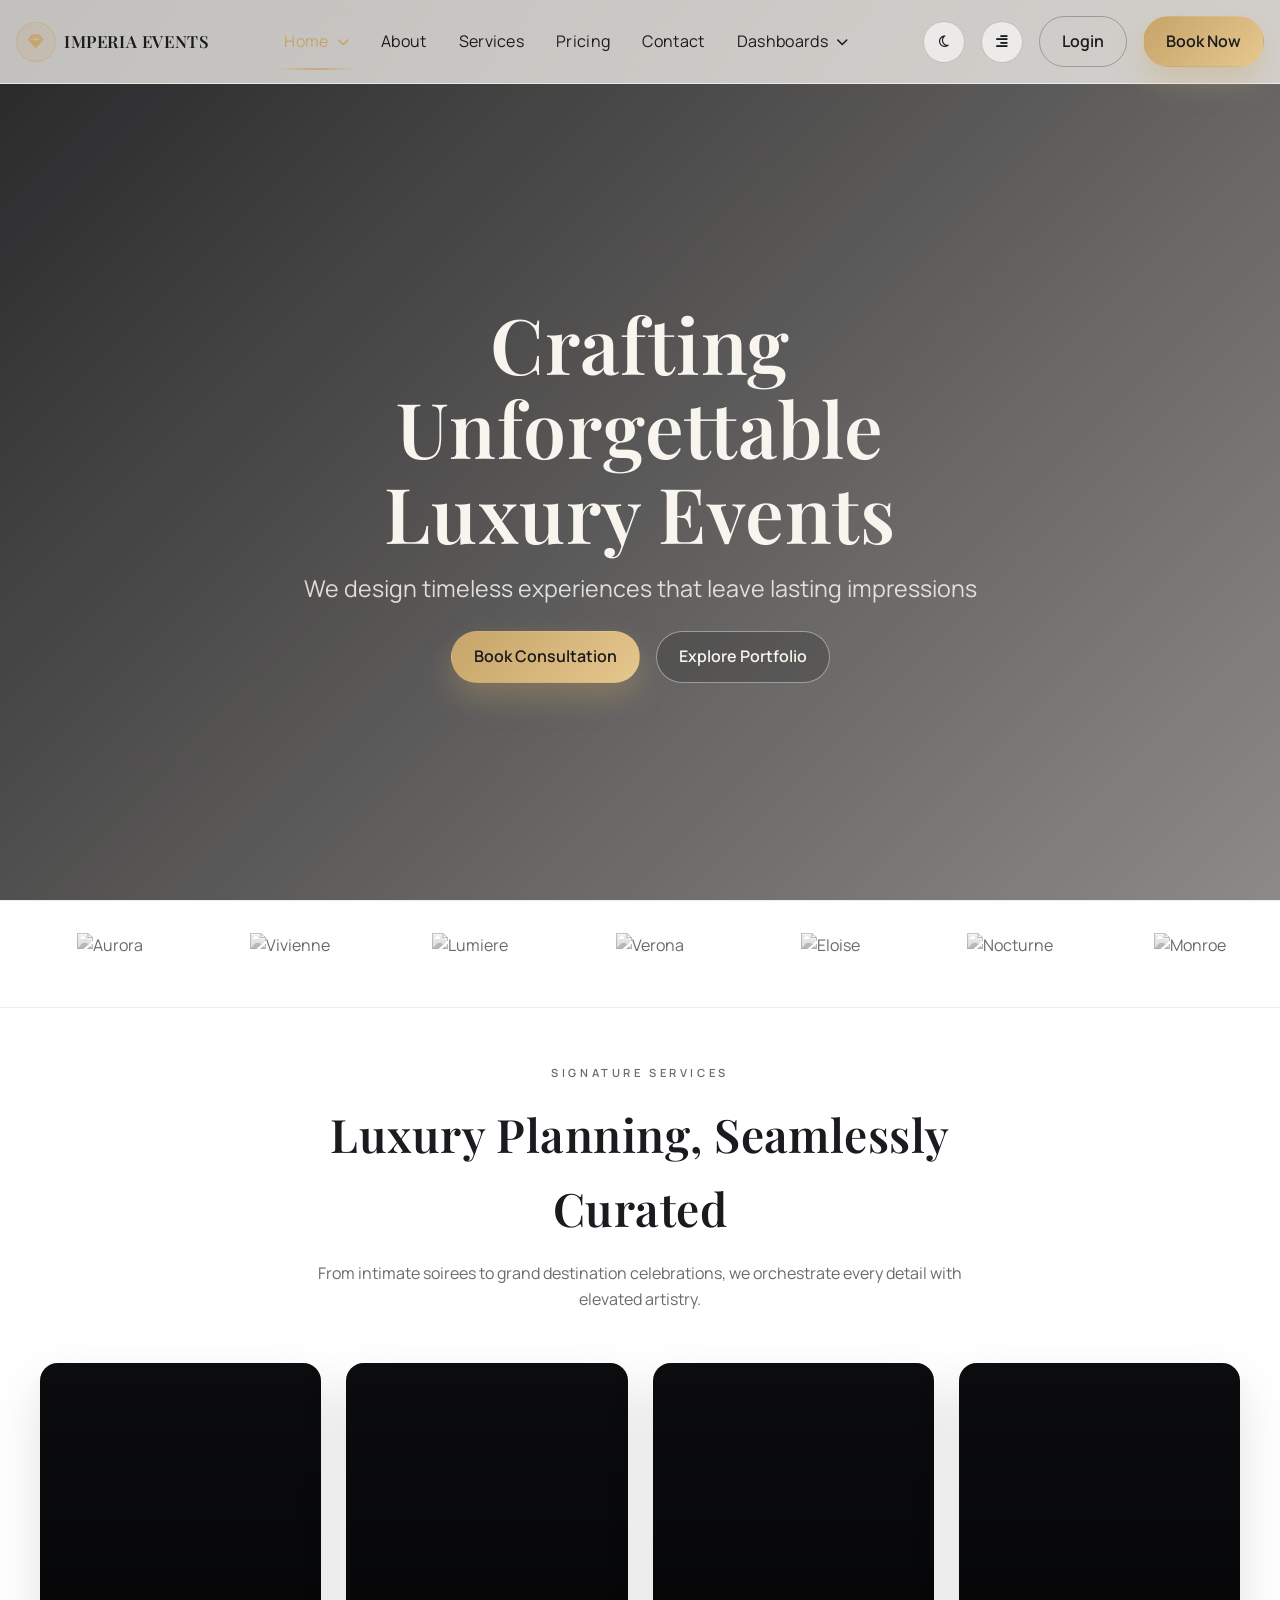
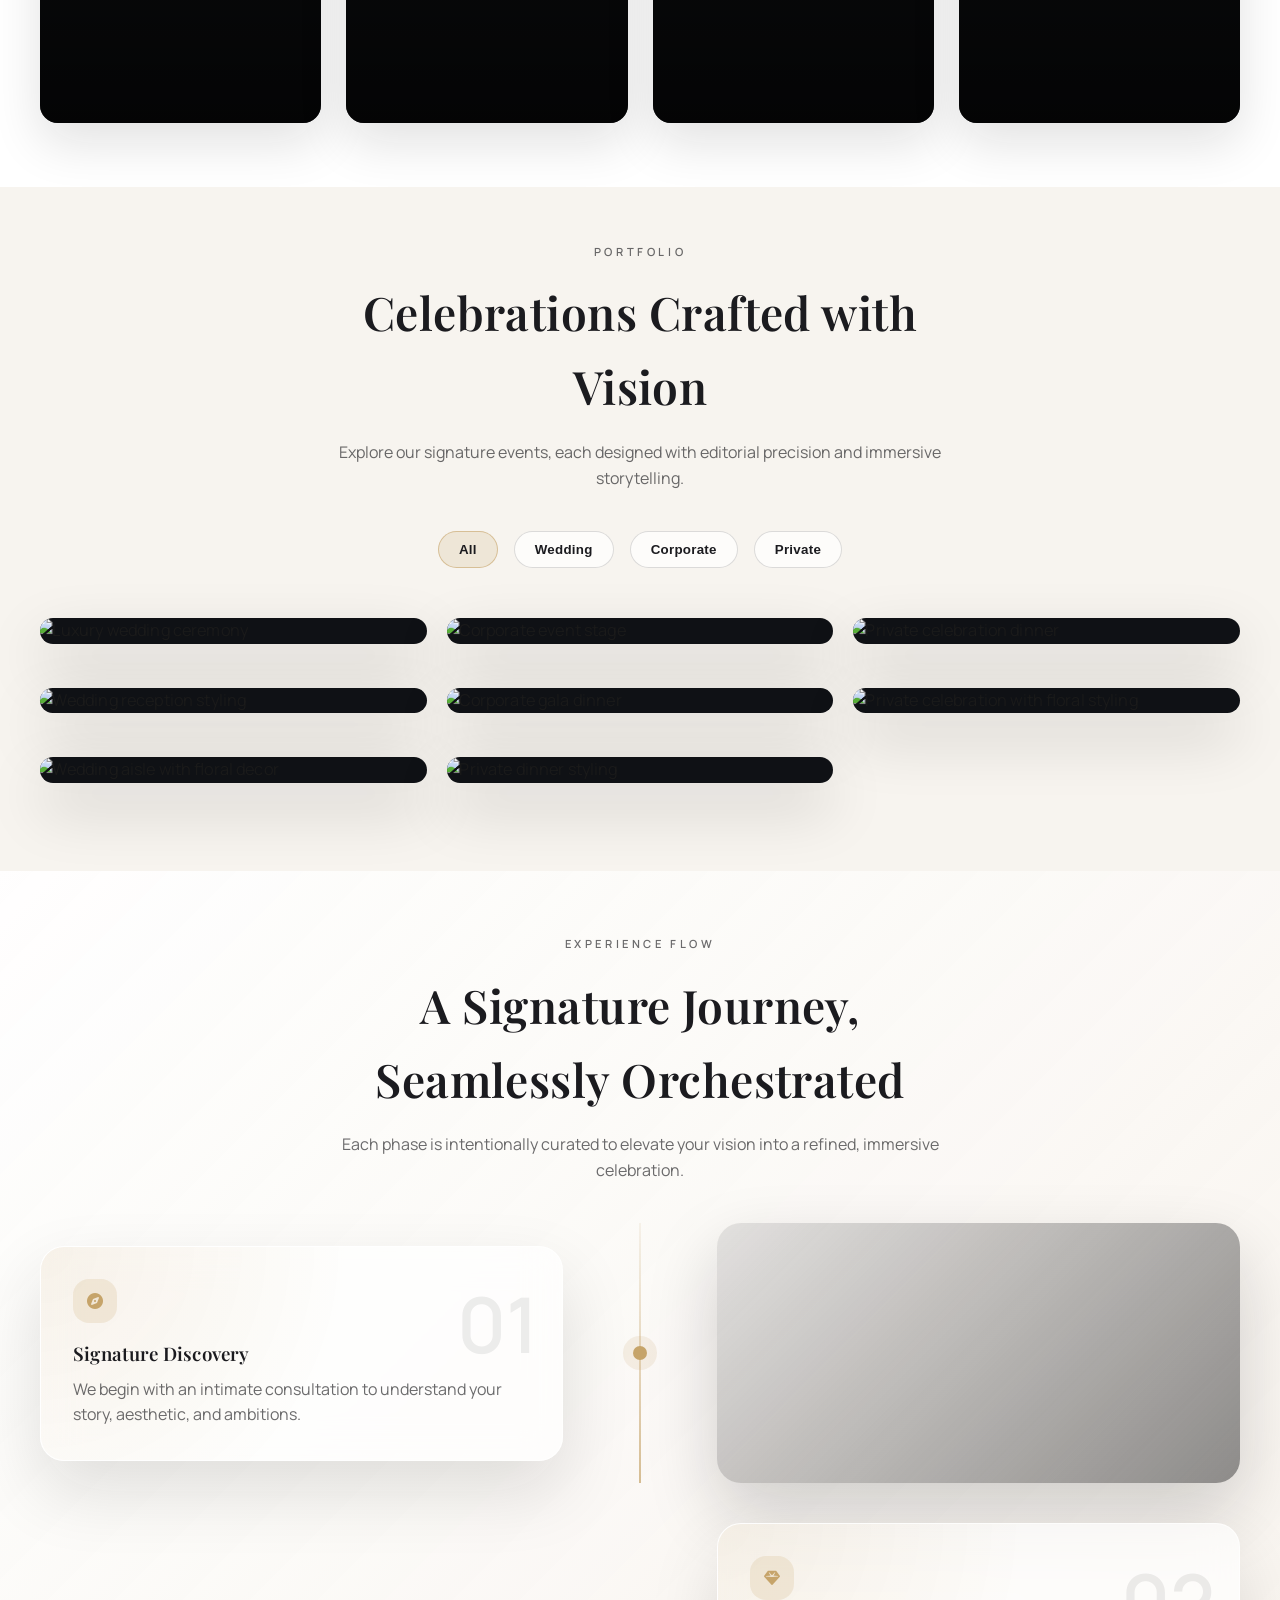
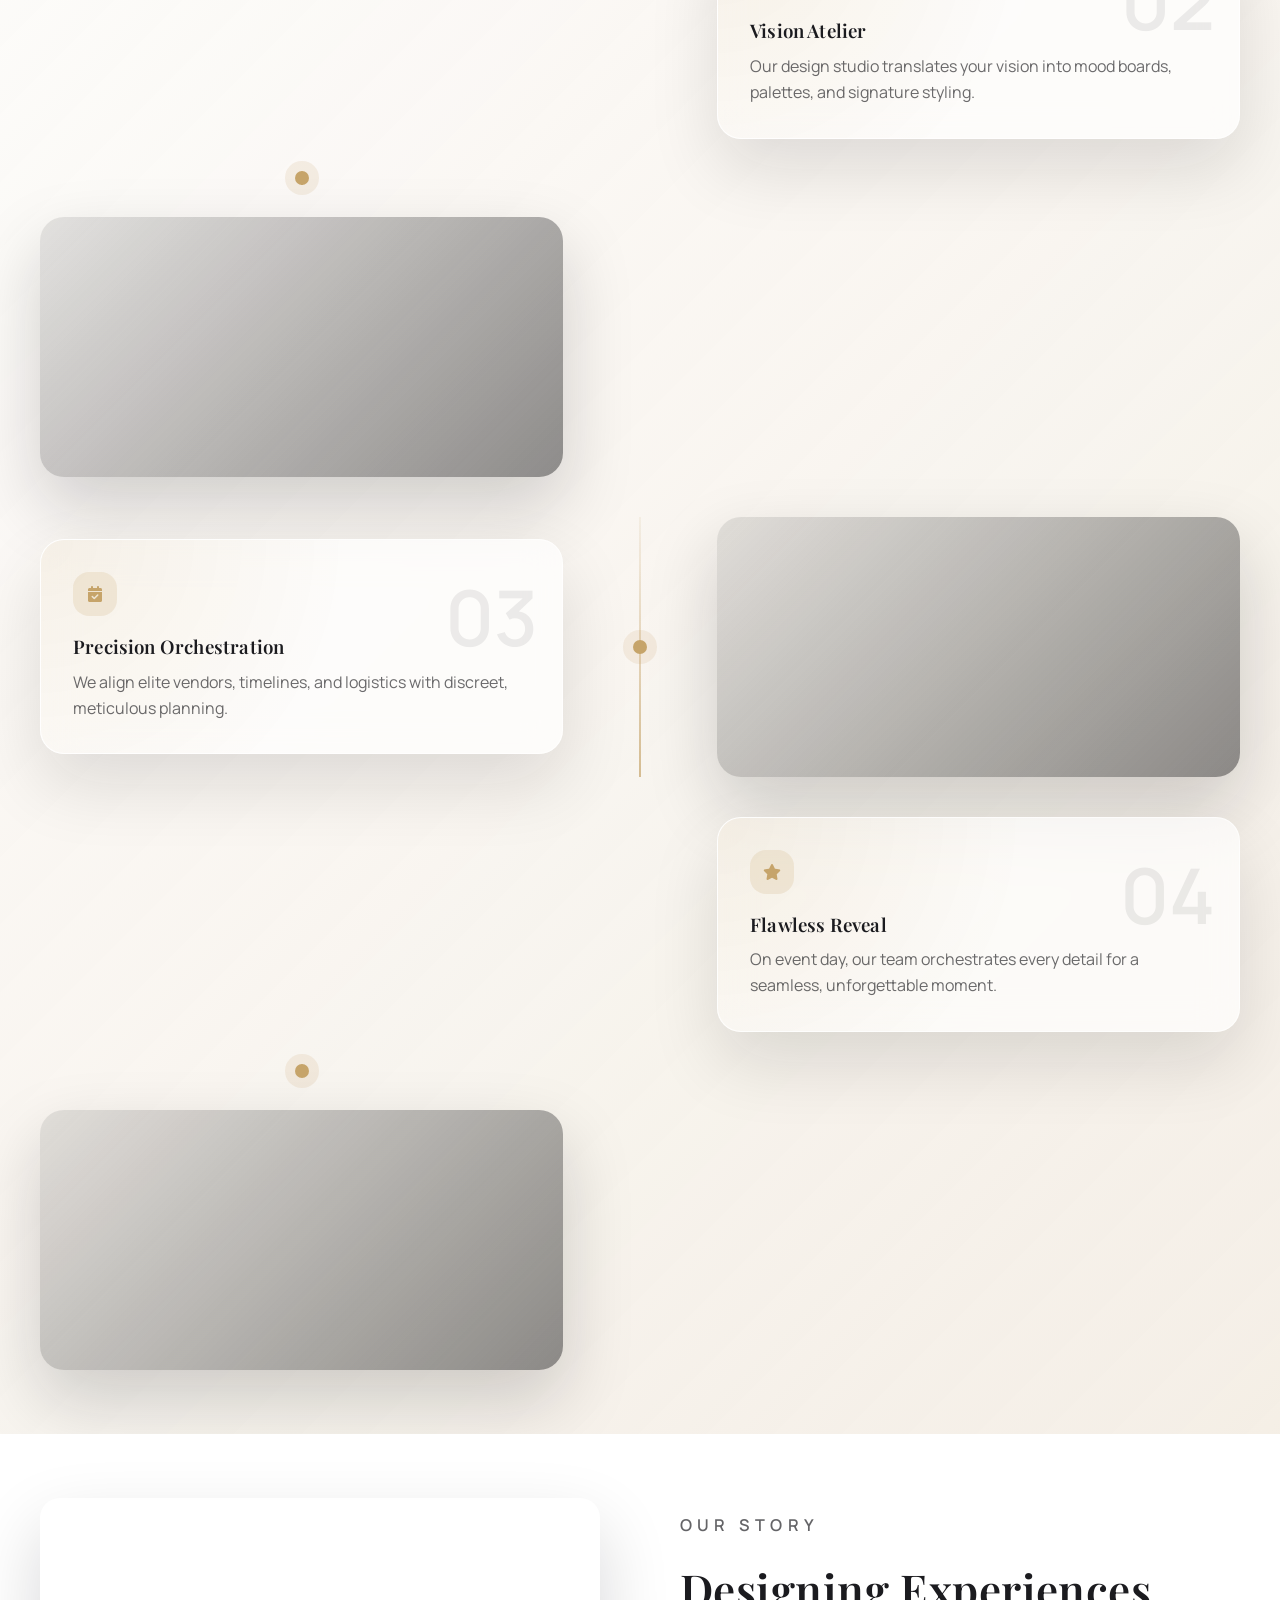
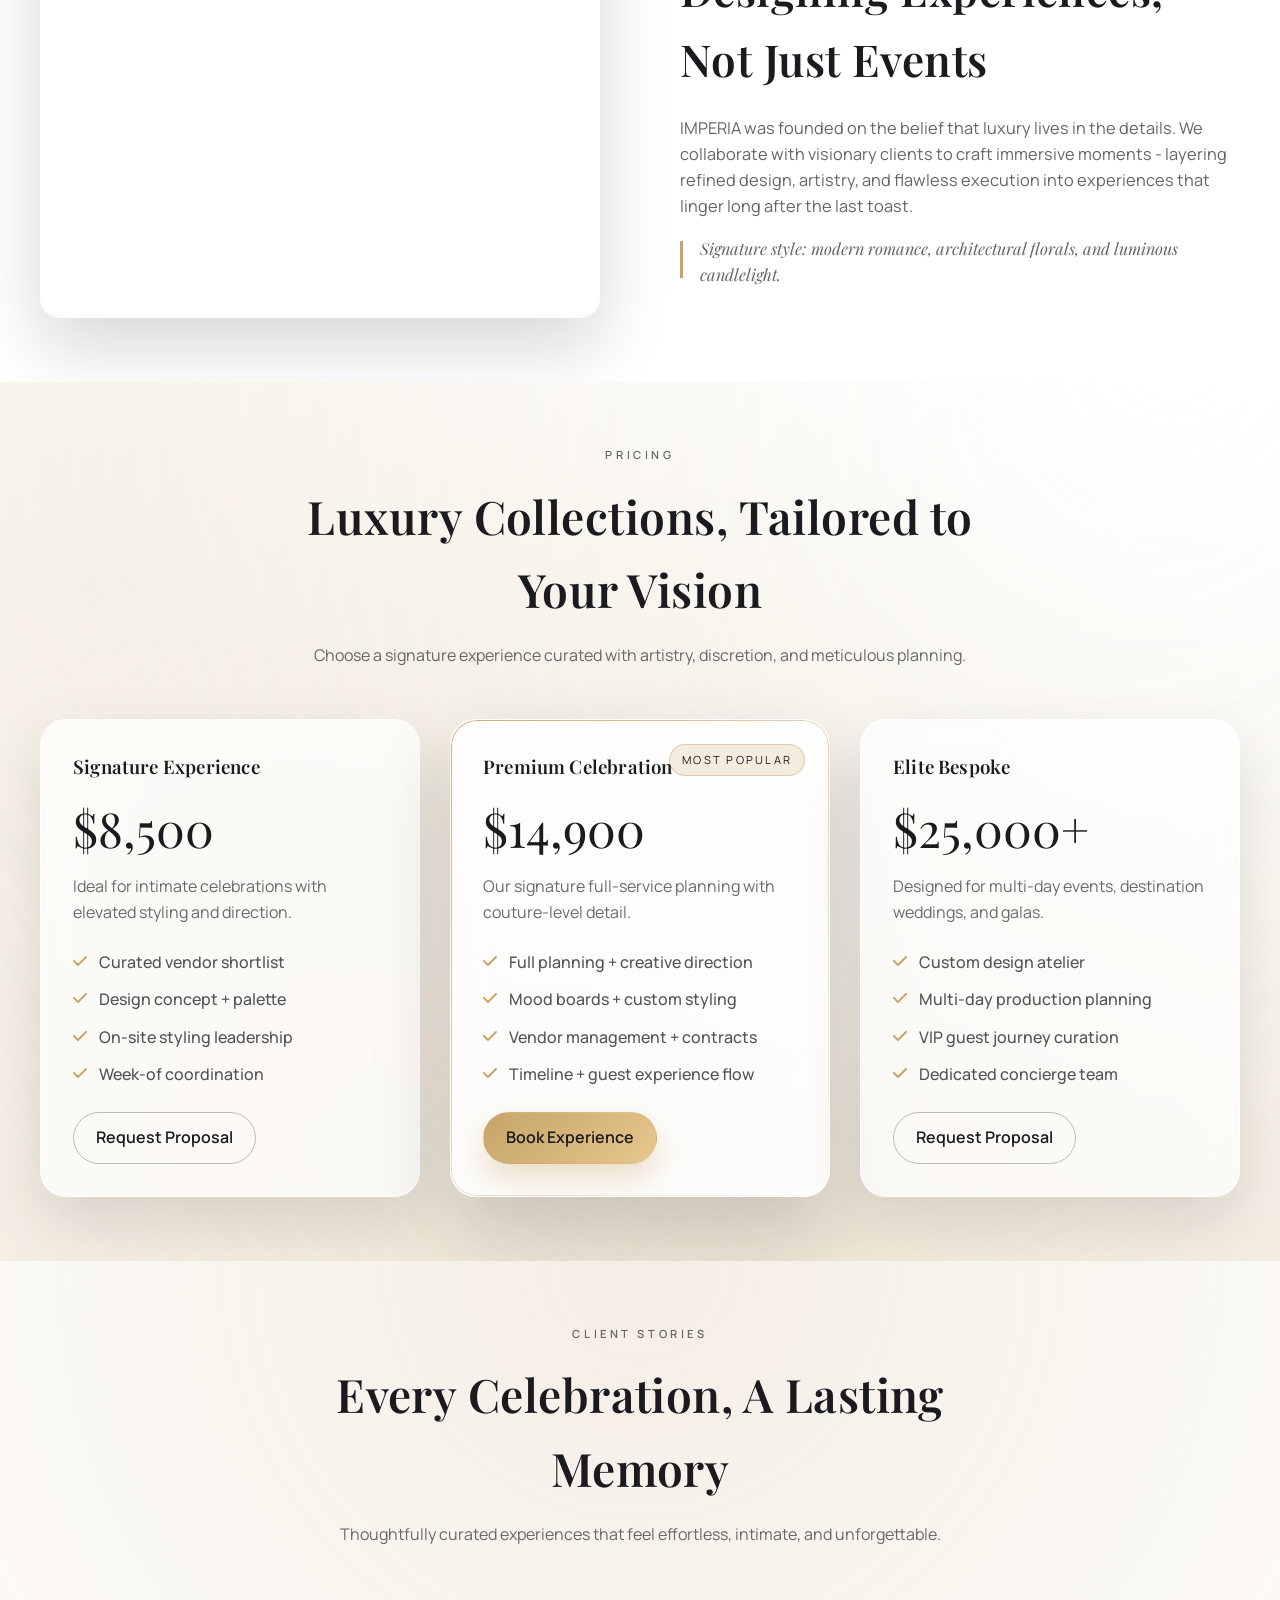
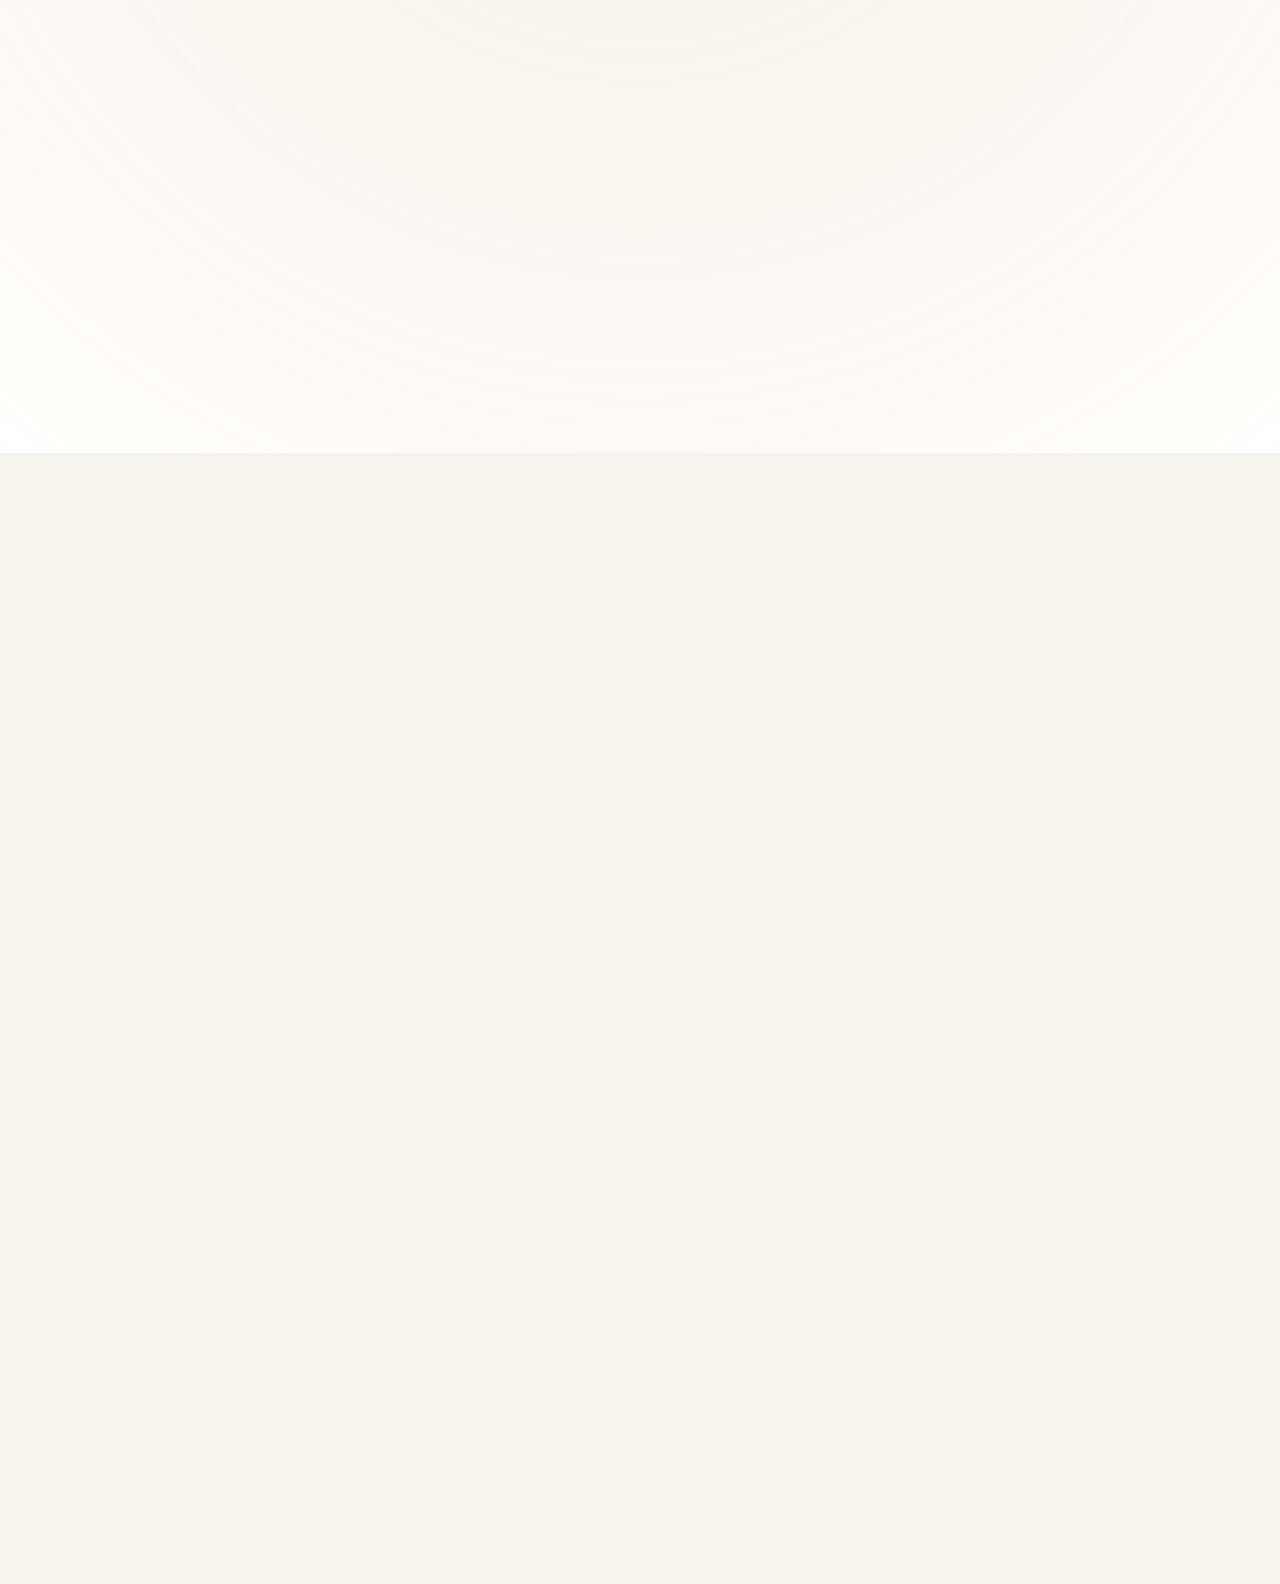
==== pages/index.html @ 5eee59b9 "Initial commit" ====
<!doctype html>
<html lang="en">
<head>
  <meta charset="utf-8">
  <meta name="viewport" content="width=device-width, initial-scale=1">
  <meta name="description" content="IMPERIA Events is a luxury event planning and styling studio offering couture-level experiences.">
  <title>IMPERIA Events | Luxury Event Planning & Styling Studio</title>
  <link rel="preconnect" href="https://fonts.googleapis.com">
  <link rel="preconnect" href="https://fonts.gstatic.com" crossorigin>
  <link href="https://fonts.googleapis.com/css2?family=Playfair+Display:wght@400;500;600;700&family=Manrope:wght@300;400;500;600;700&display=swap" rel="stylesheet">
  <link rel="stylesheet" href="https://cdnjs.cloudflare.com/ajax/libs/font-awesome/6.5.1/css/all.min.css" crossorigin="anonymous">
  <link rel="stylesheet" href="../assets/css/style.css">
  <link rel="stylesheet" href="../assets/css/darkmode.css">
  <link rel="stylesheet" href="../assets/css/rtl.css">
</head>
<body>
  <header class="site-header" id="siteHeader">
    <div class="container header-inner">
      <a class="brand" href="index.html" aria-label="IMPERIA Events home">
        <span class="brand-icon"><i class="fa-solid fa-gem"></i></span>
        <span class="brand-text">IMPERIA Events</span>
      </a>

      <nav class="nav" id="primaryNav" aria-label="Primary">
        <ul class="nav-list">
          <li class="nav-item has-dropdown">
            <button class="nav-link dropdown-toggle" type="button" aria-haspopup="true" aria-expanded="false">
              Home
              <i class="fa-solid fa-chevron-down"></i>
            </button>
            <div class="dropdown" role="menu">
              <a class="dropdown-link" href="index.html">Home page-1</a>
              <a class="dropdown-link" href="homepage2.html">Home page-2</a>
            </div>
          </li>
          <li class="nav-item"><a class="nav-link" href="about.html">About</a></li>
          <li class="nav-item"><a class="nav-link" href="services.html">Services</a></li>
          <li class="nav-item"><a class="nav-link" href="pricing.html">Pricing</a></li>
          
          <li class="nav-item"><a class="nav-link" href="contact.html">Contact</a></li>
          <li class="nav-item has-dropdown">
            <button class="nav-link dropdown-toggle" type="button" aria-haspopup="true" aria-expanded="false">
              Dashboards
              <i class="fa-solid fa-chevron-down"></i>
            </button>
            <div class="dropdown" role="menu">
              <a class="dropdown-link" href="userdashboard.html">Client Dashboard</a>
              <a class="dropdown-link" href="admindashboard.html">Admin Dashboard</a>
            </div>
          </li>
        </ul>
      </nav>

      <div class="header-actions">
        <button class="icon-btn" id="themeToggle" type="button" aria-label="Toggle dark mode" aria-pressed="false">
          <i class="fa-regular fa-moon"></i>
        </button>
        <button class="icon-btn" id="rtlToggle" type="button" aria-label="Toggle RTL" aria-pressed="false">
          <i class="fa-solid fa-align-right"></i>
        </button>
        <a class="btn btn-outline" href="login.html">Login</a>
        <a class="btn btn-primary" href="contact.html">Book Now</a>
        <button class="hamburger" id="navToggle" type="button" aria-label="Toggle menu" aria-expanded="false" aria-controls="primaryNav">
          <span></span>
          <span></span>
          <span></span>
        </button>
      </div>
    </div>
  </header>

  <main>
    <section class="hero">
      <div class="hero-media" aria-hidden="true"></div>
      <div class="hero-overlay" aria-hidden="true"></div>
      <div class="container hero-content">
        <h1>Crafting Unforgettable Luxury Events</h1>
        <p>We design timeless experiences that leave lasting impressions</p>
        <div class="hero-actions">
          <a class="btn btn-primary" href="contact.html">Book Consultation</a>
          <a class="btn btn-outline" href="services.html">Explore Portfolio</a>
        </div>
      </div>
    </section>
    <section class="logo-strip" data-reveal style="--delay:0.08s">
      <div class="container">
        <div class="logo-marquee">
          <div class="logo-track">
            <div class="logo-group">
              <div class="logo-item">
                <img src="https://dummyimage.com/160x60/d9c39a/1b1b1f&text=AURORA" alt="Aurora">
              </div>
              <div class="logo-item">
                <img src="https://dummyimage.com/160x60/dfc79f/1b1b1f&text=VIVIENNE" alt="Vivienne">
              </div>
              <div class="logo-item">
                <img src="https://dummyimage.com/160x60/d4b887/1b1b1f&text=LUMIERE" alt="Lumiere">
              </div>
              <div class="logo-item">
                <img src="https://dummyimage.com/160x60/e1c9a2/1b1b1f&text=VERONA" alt="Verona">
              </div>
              <div class="logo-item">
                <img src="https://dummyimage.com/160x60/d5b98a/1b1b1f&text=ELOISE" alt="Eloise">
              </div>
              <div class="logo-item">
                <img src="https://dummyimage.com/160x60/e4cfaa/1b1b1f&text=NOCTURNE" alt="Nocturne">
              </div>
              <div class="logo-item">
                <img src="https://dummyimage.com/160x60/d8c093/1b1b1f&text=MONROE" alt="Monroe">
              </div>
              <div class="logo-item">
                <img src="https://dummyimage.com/160x60/dec7a0/1b1b1f&text=VALOR" alt="Valor">
              </div>
            </div>
            <div class="logo-group" aria-hidden="true">
              <div class="logo-item">
                <img src="https://dummyimage.com/160x60/d9c39a/1b1b1f&text=AURORA" alt="">
              </div>
              <div class="logo-item">
                <img src="https://dummyimage.com/160x60/dfc79f/1b1b1f&text=VIVIENNE" alt="">
              </div>
              <div class="logo-item">
                <img src="https://dummyimage.com/160x60/d4b887/1b1b1f&text=LUMIERE" alt="">
              </div>
              <div class="logo-item">
                <img src="https://dummyimage.com/160x60/e1c9a2/1b1b1f&text=VERONA" alt="">
              </div>
              <div class="logo-item">
                <img src="https://dummyimage.com/160x60/d5b98a/1b1b1f&text=ELOISE" alt="">
              </div>
              <div class="logo-item">
                <img src="https://dummyimage.com/160x60/e4cfaa/1b1b1f&text=NOCTURNE" alt="">
              </div>
              <div class="logo-item">
                <img src="https://dummyimage.com/160x60/d8c093/1b1b1f&text=MONROE" alt="">
              </div>
              <div class="logo-item">
                <img src="https://dummyimage.com/160x60/dec7a0/1b1b1f&text=VALOR" alt="">
              </div>
            </div>
          </div>
        </div>
      </div>
    </section>

    <section class="services" id="services" data-reveal style="--delay:0.16s">
      <div class="container">
        <div class="section-head" data-reveal style="--delay:0.2s">
          <p class="section-eyebrow">Signature Services</p>
          <h2>Luxury Planning, Seamlessly Curated</h2>
          <p>From intimate soirees to grand destination celebrations, we orchestrate every detail with elevated artistry.</p>
        </div>
        <div class="services-grid">
          <article class="service-card service-weddings" data-reveal style="--delay:0.28s">
            <div class="service-media" aria-hidden="true"></div>
            <div class="service-overlay" aria-hidden="true"></div>
            <div class="service-content">
              <h3>Weddings</h3>
              <p>Full-service planning and design with bespoke styling for unforgettable celebrations.</p>
            </div>
          </article>
          <article class="service-card service-corporate" data-reveal style="--delay:0.36s">
            <div class="service-media" aria-hidden="true"></div>
            <div class="service-overlay" aria-hidden="true"></div>
            <div class="service-content">
              <h3>Corporate Events</h3>
              <p>Immersive brand experiences, launches, and executive gatherings with precision.</p>
            </div>
          </article>
          <article class="service-card service-private" data-reveal style="--delay:0.44s">
            <div class="service-media" aria-hidden="true"></div>
            <div class="service-overlay" aria-hidden="true"></div>
            <div class="service-content">
              <h3>Private Parties</h3>
              <p>Curated milestone moments with elevated ambiance, lighting, and entertainment.</p>
            </div>
          </article>
          <article class="service-card service-styling" data-reveal style="--delay:0.52s">
            <div class="service-media" aria-hidden="true"></div>
            <div class="service-overlay" aria-hidden="true"></div>
            <div class="service-content">
              <h3>Luxury Styling</h3>
              <p>Editorial-level styling, tablescapes, and floral artistry tailored to your vision.</p>
            </div>
          </article>
        </div>
      </div>
    </section>

    <section class="portfolio" id="portfolio" data-reveal style="--delay:0.18s">
      <div class="container">
        <div class="section-head" data-reveal style="--delay:0.22s">
          <p class="section-eyebrow">Portfolio</p>
          <h2>Celebrations Crafted with Vision</h2>
          <p>Explore our signature events, each designed with editorial precision and immersive storytelling.</p>
        </div>
        <div class="portfolio-filters" role="tablist" aria-label="Portfolio filters" data-reveal style="--delay:0.26s">
          <button class="filter-btn active" type="button" data-filter="all">All</button>
          <button class="filter-btn" type="button" data-filter="wedding">Wedding</button>
          <button class="filter-btn" type="button" data-filter="corporate">Corporate</button>
          <button class="filter-btn" type="button" data-filter="private">Private</button>
        </div>
        <div class="portfolio-grid">
          <article class="portfolio-card" data-category="wedding" data-reveal style="--delay:0.3s">
            <div class="portfolio-media">
              <img src="https://images.unsplash.com/photo-1519741497674-611481863552?auto=format&fit=crop&w=1200&q=80" alt="Luxury wedding ceremony">
            </div>
            <div class="portfolio-overlay">
              <span class="portfolio-tag">Wedding</span>
              <h3>Golden Hour Vows</h3>
              <a class="btn btn-ghost btn-view" href="services.html">View Project</a>
            </div>
          </article>
          <article class="portfolio-card" data-category="corporate" data-reveal style="--delay:0.34s">
            <div class="portfolio-media">
              <img src="https://images.unsplash.com/photo-1504384308090-c894fdcc538d?auto=format&fit=crop&w=1200&q=80" alt="Corporate event stage">
            </div>
            <div class="portfolio-overlay">
              <span class="portfolio-tag">Corporate</span>
              <h3>Brand Immersion Summit</h3>
              <a class="btn btn-ghost btn-view" href="services.html">View Project</a>
            </div>
          </article>
          <article class="portfolio-card" data-category="private" data-reveal style="--delay:0.38s">
            <div class="portfolio-media">
              <img src="https://images.unsplash.com/photo-1492684223066-81342ee5ff30?auto=format&fit=crop&w=1200&q=80" alt="Private celebration dinner">
            </div>
            <div class="portfolio-overlay">
              <span class="portfolio-tag">Private</span>
              <h3>Midnight Soiree</h3>
              <a class="btn btn-ghost btn-view" href="services.html">View Project</a>
            </div>
          </article>
          <article class="portfolio-card" data-category="wedding" data-reveal style="--delay:0.42s">
            <div class="portfolio-media">
              <img src="https://images.unsplash.com/photo-1464366400600-7168b8af9bc3?auto=format&fit=crop&w=1200&q=80" alt="Wedding reception styling">
            </div>
            <div class="portfolio-overlay">
              <span class="portfolio-tag">Wedding</span>
              <h3>Chateau Garden Reception</h3>
              <a class="btn btn-ghost btn-view" href="services.html">View Project</a>
            </div>
          </article>
          <article class="portfolio-card" data-category="corporate" data-reveal style="--delay:0.46s">
            <div class="portfolio-media">
              <img src="https://images.unsplash.com/photo-1505373877841-8d25f7d46678?auto=format&fit=crop&w=1200&q=80" alt="Corporate gala dinner">
            </div>
            <div class="portfolio-overlay">
              <span class="portfolio-tag">Corporate</span>
              <h3>Executive Gala Night</h3>
              <a class="btn btn-ghost btn-view" href="services.html">View Project</a>
            </div>
          </article>
          <article class="portfolio-card" data-category="private" data-reveal style="--delay:0.5s">
            <div class="portfolio-media">
              <img src="https://images.unsplash.com/photo-1523528283115-9bf9b1699245?auto=format&fit=crop&w=1200&q=80" alt="Private celebration with floral styling">
            </div>
            <div class="portfolio-overlay">
              <span class="portfolio-tag">Private</span>
              <h3>Gallery House Celebration</h3>
              <a class="btn btn-ghost btn-view" href="services.html">View Project</a>
            </div>
          </article>
          <article class="portfolio-card" data-category="wedding" data-reveal style="--delay:0.54s">
            <div class="portfolio-media">
              <img src="https://images.unsplash.com/photo-1519225421980-715cb0215aed?auto=format&fit=crop&w=1200&q=80" alt="Wedding aisle with floral decor">
            </div>
            <div class="portfolio-overlay">
              <span class="portfolio-tag">Wedding</span>
              <h3>Ivory Aisle Moments</h3>
              <a class="btn btn-ghost btn-view" href="services.html">View Project</a>
            </div>
          </article>
          <article class="portfolio-card" data-category="private" data-reveal style="--delay:0.58s">
            <div class="portfolio-media">
              <img src="https://images.unsplash.com/photo-1511795409834-ef04bbd61622?auto=format&fit=crop&w=1200&q=80" alt="Private dinner styling">
            </div>
            <div class="portfolio-overlay">
              <span class="portfolio-tag">Private</span>
              <h3>Signature Tablescape</h3>
              <a class="btn btn-ghost btn-view" href="services.html">View Project</a>
            </div>
          </article>
        </div>
      </div>
    </section>

    <section class="experience-flow" id="experience" data-reveal style="--delay:0.18s">
      <div class="container">
        <div class="section-head flow-head" data-reveal style="--delay:0.22s">
          <p class="section-eyebrow">Experience Flow</p>
          <h2>A Signature Journey, Seamlessly Orchestrated</h2>
          <p>Each phase is intentionally curated to elevate your vision into a refined, immersive celebration.</p>
        </div>
        <div class="flow-list">
          <article class="flow-item" data-reveal style="--delay:0.28s">
            <div class="flow-card">
              <span class="flow-number">01</span>
              <div class="flow-icon"><i class="fa-solid fa-compass"></i></div>
              <h3>Signature Discovery</h3>
              <p>We begin with an intimate consultation to understand your story, aesthetic, and ambitions.</p>
            </div>
            <div class="flow-connector" aria-hidden="true">
              <span class="flow-dot"></span>
            </div>
            <div class="flow-visual flow-visual-1" aria-hidden="true"></div>
          </article>
          <article class="flow-item is-right" data-reveal style="--delay:0.36s">
            <div class="flow-card">
              <span class="flow-number">02</span>
              <div class="flow-icon"><i class="fa-solid fa-gem"></i></div>
              <h3>Vision Atelier</h3>
              <p>Our design studio translates your vision into mood boards, palettes, and signature styling.</p>
            </div>
            <div class="flow-connector" aria-hidden="true">
              <span class="flow-dot"></span>
            </div>
            <div class="flow-visual flow-visual-2" aria-hidden="true"></div>
          </article>
          <article class="flow-item" data-reveal style="--delay:0.44s">
            <div class="flow-card">
              <span class="flow-number">03</span>
              <div class="flow-icon"><i class="fa-solid fa-calendar-check"></i></div>
              <h3>Precision Orchestration</h3>
              <p>We align elite vendors, timelines, and logistics with discreet, meticulous planning.</p>
            </div>
            <div class="flow-connector" aria-hidden="true">
              <span class="flow-dot"></span>
            </div>
            <div class="flow-visual flow-visual-3" aria-hidden="true"></div>
          </article>
          <article class="flow-item is-right is-last" data-reveal style="--delay:0.52s">
            <div class="flow-card">
              <span class="flow-number">04</span>
              <div class="flow-icon"><i class="fa-solid fa-star"></i></div>
              <h3>Flawless Reveal</h3>
              <p>On event day, our team orchestrates every detail for a seamless, unforgettable moment.</p>
            </div>
            <div class="flow-connector" aria-hidden="true">
              <span class="flow-dot"></span>
            </div>
            <div class="flow-visual flow-visual-4" aria-hidden="true"></div>
          </article>
        </div>
      </div>
    </section>

    <section class="story" id="story" data-reveal style="--delay:0.18s">
      <div class="container story-grid">
        <div class="story-media" data-reveal style="--delay:0.22s">
          <div class="story-image" role="img" aria-label="Luxury event styling"></div>
        </div>
        <div class="story-content" data-reveal style="--delay:0.28s">
          <p class="section-eyebrow">Our Story</p>
          <h2>Designing Experiences, Not Just Events</h2>
          <p>IMPERIA was founded on the belief that luxury lives in the details. We collaborate with visionary clients to craft immersive moments - layering refined design, artistry, and flawless execution into experiences that linger long after the last toast.</p>
          <p class="story-signature">Signature style: modern romance, architectural florals, and luminous candlelight.</p>
        </div>
      </div>
    </section>

    <section class="pricing" id="pricing" data-reveal style="--delay:0.18s">
      <div class="container">
        <div class="section-head" data-reveal style="--delay:0.22s">
          <p class="section-eyebrow">Pricing</p>
          <h2>Luxury Collections, Tailored to Your Vision</h2>
          <p>Choose a signature experience curated with artistry, discretion, and meticulous planning.</p>
        </div>
        <div class="pricing-grid">
          <article class="price-card" data-reveal style="--delay:0.28s">
            <div class="price-top">
              <h3>Signature Experience</h3>
              <p class="price-value">$8,500</p>
              <p class="price-note">Ideal for intimate celebrations with elevated styling and direction.</p>
            </div>
            <ul class="price-features">
              <li><i class="fa-solid fa-check"></i><span>Curated vendor shortlist</span></li>
              <li><i class="fa-solid fa-check"></i><span>Design concept + palette</span></li>
              <li><i class="fa-solid fa-check"></i><span>On-site styling leadership</span></li>
              <li><i class="fa-solid fa-check"></i><span>Week-of coordination</span></li>
            </ul>
            <a class="btn btn-outline" href="contact.html">Request Proposal</a>
          </article>
          <article class="price-card is-featured" data-reveal style="--delay:0.36s">
            <span class="price-badge">Most Popular</span>
            <div class="price-top">
              <h3>Premium Celebration</h3>
              <p class="price-value">$14,900</p>
              <p class="price-note">Our signature full-service planning with couture-level detail.</p>
            </div>
            <ul class="price-features">
              <li><i class="fa-solid fa-check"></i><span>Full planning + creative direction</span></li>
              <li><i class="fa-solid fa-check"></i><span>Mood boards + custom styling</span></li>
              <li><i class="fa-solid fa-check"></i><span>Vendor management + contracts</span></li>
              <li><i class="fa-solid fa-check"></i><span>Timeline + guest experience flow</span></li>
            </ul>
            <a class="btn btn-primary" href="contact.html">Book Experience</a>
          </article>
          <article class="price-card" data-reveal style="--delay:0.44s">
            <div class="price-top">
              <h3>Elite Bespoke</h3>
              <p class="price-value">$25,000+</p>
              <p class="price-note">Designed for multi-day events, destination weddings, and galas.</p>
            </div>
            <ul class="price-features">
              <li><i class="fa-solid fa-check"></i><span>Custom design atelier</span></li>
              <li><i class="fa-solid fa-check"></i><span>Multi-day production planning</span></li>
              <li><i class="fa-solid fa-check"></i><span>VIP guest journey curation</span></li>
              <li><i class="fa-solid fa-check"></i><span>Dedicated concierge team</span></li>
            </ul>
            <a class="btn btn-outline" href="contact.html">Request Proposal</a>
          </article>
        </div>
      </div>
    </section>

    <section class="testimonials" id="testimonials" data-reveal style="--delay:0.18s">
      <div class="testimonials-bg" aria-hidden="true"></div>
      <div class="container">
        <div class="section-head" data-reveal style="--delay:0.22s">
          <p class="section-eyebrow">Client Stories</p>
          <h2>Every Celebration, A Lasting Memory</h2>
          <p>Thoughtfully curated experiences that feel effortless, intimate, and unforgettable.</p>
        </div>
        <div class="testimonial-slider" data-reveal style="--delay:0.26s">
          <button class="testimonial-nav prev" type="button" aria-label="Previous testimonial">
            <i class="fa-solid fa-chevron-left"></i>
          </button>
          <div class="testimonial-track">
            <article class="testimonial-slide is-active">
              <div class="testimonial-card">
                <span class="testimonial-quote"><i class="fa-solid fa-quote-left"></i></span>
                <p class="testimonial-text">IMPERIA transformed our wedding into a cinematic experience. Every detail felt intentional, from the candlelit ceremony to the floral artistry. We were able to be fully present, knowing the entire day was handled with care and excellence.</p>
                <div class="testimonial-client">
                  <img src="https://images.unsplash.com/photo-1524504388940-b1c1722653e1?auto=format&fit=crop&w=200&q=80" alt="Isabella Laurent">
                  <div>
                    <span class="testimonial-name">Isabella Laurent</span>
                    <span class="testimonial-role">Bride</span>
                  </div>
                </div>
              </div>
            </article>
            <article class="testimonial-slide">
              <div class="testimonial-card">
                <span class="testimonial-quote"><i class="fa-solid fa-quote-left"></i></span>
                <p class="testimonial-text">Our brand launch required perfection. The IMPERIA team delivered a multi-sensory experience that elevated our message and left our guests inspired. Every cue was seamless, every touchpoint felt premium.</p>
                <div class="testimonial-client">
                  <img src="https://images.unsplash.com/photo-1525134479668-1bee5c7c6845?auto=format&fit=crop&w=200&q=80" alt="Noah Reed">
                  <div>
                    <span class="testimonial-name">Noah Reed</span>
                    <span class="testimonial-role">CEO</span>
                  </div>
                </div>
              </div>
            </article>
            <article class="testimonial-slide">
              <div class="testimonial-card">
                <span class="testimonial-quote"><i class="fa-solid fa-quote-left"></i></span>
                <p class="testimonial-text">For our anniversary celebration, IMPERIA curated an atmosphere that felt intimate yet grand. The pacing, lighting, and styling were exquisite. It was more than an event - it was a memory we will forever cherish.</p>
                <div class="testimonial-client">
                  <img src="https://images.unsplash.com/photo-1500648767791-00dcc994a43e?auto=format&fit=crop&w=200&q=80" alt="Elliot Hayes">
                  <div>
                    <span class="testimonial-name">Elliot Hayes</span>
                    <span class="testimonial-role">Private Client</span>
                  </div>
                </div>
              </div>
            </article>
          </div>
          <button class="testimonial-nav next" type="button" aria-label="Next testimonial">
            <i class="fa-solid fa-chevron-right"></i>
          </button>
        </div>
        <div class="testimonial-dots" data-reveal style="--delay:0.3s">
          <button class="dot active" type="button" aria-label="Show testimonial 1"></button>
          <button class="dot" type="button" aria-label="Show testimonial 2"></button>
          <button class="dot" type="button" aria-label="Show testimonial 3"></button>
        </div>
      </div>
    </section>
  </main>

  <section class="cta-cinematic" id="cta" data-reveal style="--delay:0.18s">
    <div class="cta-media" aria-hidden="true"></div>
    <div class="cta-overlay" aria-hidden="true"></div>
    <div class="cta-grain" aria-hidden="true"></div>
    <div class="cta-particles" aria-hidden="true">
      <span></span>
      <span></span>
      <span></span>
      <span></span>
      <span></span>
      <span></span>
    </div>
    <div class="container cta-content" data-reveal style="--delay:0.26s">
      <h2>Let&#8217;s Create Something Extraordinary</h2>
      <p>Your vision deserves more than ordinary execution</p>
      <a class="btn btn-primary" href="contact.html">Book Your Experience</a>
    </div>
  </section>

  <footer class="site-footer" data-reveal style="--delay:0.18s">
    <div class="footer-accent" aria-hidden="true"></div>
    <div class="footer-glow" aria-hidden="true"></div>
    <div class="container">
      <div class="footer-grid">
        <div class="footer-brand" data-reveal style="--delay:0.22s">
          <a class="brand footer-logo" href="index.html" aria-label="IMPERIA Events home">
            <span class="brand-icon"><i class="fa-solid fa-gem"></i></span>
            <span class="brand-text">IMPERIA Events</span>
          </a>
          <p class="footer-tagline">An ultra-luxury event atelier crafting immersive celebrations, couture design, and flawless execution.</p>
          <div class="footer-contact">
            <span><i class="fa-solid fa-location-dot"></i> Madison Avenue, New York</span>
            <span><i class="fa-solid fa-envelope"></i> hello@imperiaevents.com</span>
            <span><i class="fa-solid fa-phone"></i> +1 (212) 555-0198</span>
          </div>
          <div class="footer-social">
            <a class="social-link" href="#" aria-label="Instagram"><i class="fa-brands fa-instagram"></i></a>
            <a class="social-link" href="#" aria-label="Pinterest"><i class="fa-brands fa-pinterest-p"></i></a>
            <a class="social-link" href="#" aria-label="Behance"><i class="fa-brands fa-behance"></i></a>
            <a class="social-link" href="#" aria-label="LinkedIn"><i class="fa-brands fa-linkedin-in"></i></a>
          </div>
        </div>
        <div class="footer-col" data-reveal style="--delay:0.26s">
          <h3>Navigation</h3>
          <ul class="footer-links">
            <li><a href="index.html">Home</a></li>
            <li><a href="about.html">About</a></li>
            <li><a href="services.html">Services</a></li>            <li><a href="contact.html">Contact</a></li>
          </ul>
        </div>
        <div class="footer-col" data-reveal style="--delay:0.3s">
          <h3>Signature Services</h3>
          <ul class="footer-links">
            <li><a href="services.html">Weddings & Destination</a></li>
            <li><a href="services.html">Corporate Galas</a></li>
            <li><a href="services.html">Private Celebrations</a></li>
            <li><a href="services.html">Luxury Styling</a></li>
          </ul>
        </div>
        <div class="footer-col footer-access" data-reveal style="--delay:0.32s">
          <h3>Access</h3>
          <ul class="footer-links">
            <li><a href="login.html">Login</a></li>
            <li><a href="register.html">Register</a></li>
            <li><a href="index.html">Home page-1</a></li>
            <li><a href="homepage2.html">Home page-2</a></li>
            <li><a href="userdashboard.html">Client Dashboard</a></li>
            <li><a href="admindashboard.html">Admin Dashboard</a></li>
          </ul>
        </div>
        <div class="footer-col" data-reveal style="--delay:0.34s">
          <h3>Private List</h3>
          <p>Join our curated list for seasonal launches, private showcases, and editorial inspiration.</p>
          <form class="footer-form">
            <input type="email" name="email" placeholder="Email address" aria-label="Email address" required>
            <button class="btn btn-primary footer-btn" type="submit">Subscribe</button>
          </form>
          <span class="footer-note">We respect your inbox. Unsubscribe anytime.</span>
        </div>
      </div>
      <div class="footer-divider"></div>
      <div class="footer-bottom">
        <p>&copy; 2026 IMPERIA Events. All rights reserved.</p>
        <div class="footer-mini-links">
          <a href="#">Privacy</a>
          <a href="#">Terms</a>
          <a href="#">Sitemap</a>
        </div>
      </div>
    </div>
  </footer>
  <button class="back-to-top" type="button" aria-label="Back to top">
    <i class="fa-solid fa-arrow-up"></i>
  </button>

  <script src="../assets/js/main.js" defer></script>
</body>
</html>
---- assets/css/style.css ----
:root {
  --primary-color: #c6a46a;
  --secondary-color: #1b1b1f;
  --accent-color: #f3ece2;
  --bg-color: #f7f4ef;
  --text-color: #1a1a1a;
  --border-radius: 16px;
  --transition: 220ms ease;
  --space-1: 8px;
  --space-2: 16px;
  --space-3: 24px;
  --space-4: 32px;
  --space-5: 40px;
  --space-6: 48px;
  --space-7: 56px;
  --space-8: 64px;
  --header-height: 84px;
  --shadow-soft: 0 20px 60px rgba(20, 20, 25, 0.08);
}

*,
*::before,
*::after {
  box-sizing: border-box;
}

body {
  margin: 0;
  font-family: "Manrope", system-ui, -apple-system, sans-serif;
  background: var(--bg-color);
  color: var(--text-color);
  line-height: 1.6;
  padding-top: var(--header-height);
  -webkit-font-smoothing: antialiased;
  text-rendering: optimizeLegibility;
}

h1,
h2,
h3,
h4,
h5,
h6 {
  font-family: "Playfair Display", "Times New Roman", serif;
  font-weight: 600;
  letter-spacing: 0.01em;
  margin: 0 0 var(--space-2);
  color: var(--secondary-color);
}

p {
  margin: 0 0 var(--space-2);
}

a {
  color: inherit;
  text-decoration: none;
}

img {
  max-width: 100%;
  display: block;
}

.container {
  width: min(1200px, calc(100% - 48px));
  margin: 0 auto;
}

.btn {
  display: inline-flex;
  align-items: center;
  justify-content: center;
  gap: 10px;
  padding: 12px 22px;
  border-radius: 999px;
  font-weight: 600;
  border: 1px solid transparent;
  transition: transform var(--transition), box-shadow var(--transition), background var(--transition), color var(--transition), border-color var(--transition);
  cursor: pointer;
  min-height: 44px;
}

.btn-primary {
  background: linear-gradient(135deg, #c6a46a, #e6c78d);
  color: #1b1b1f;
  box-shadow: 0 14px 30px rgba(198, 164, 106, 0.35);
}

.btn-primary:hover,
.btn-primary:focus-visible {
  transform: translateY(-1px);
  box-shadow: 0 18px 34px rgba(198, 164, 106, 0.45);
}

.btn-outline {
  background: transparent;
  border-color: rgba(27, 27, 31, 0.28);
  color: var(--secondary-color);
}

.btn-outline:hover,
.btn-outline:focus-visible {
  border-color: rgba(27, 27, 31, 0.6);
  transform: translateY(-1px);
}

.btn-ghost {
  background: rgba(255, 255, 255, 0.4);
  border-color: rgba(27, 27, 31, 0.12);
  color: var(--secondary-color);
}

.btn-ghost:hover,
.btn-ghost:focus-visible {
  background: rgba(255, 255, 255, 0.7);
}

.icon-btn {
  width: 42px;
  height: 42px;
  border-radius: 50%;
  border: 1px solid rgba(27, 27, 31, 0.2);
  background: rgba(255, 255, 255, 0.6);
  display: inline-flex;
  align-items: center;
  justify-content: center;
  transition: transform var(--transition), border-color var(--transition), background var(--transition);
  cursor: pointer;
  color: var(--secondary-color);
}

.icon-btn:hover,
.icon-btn:focus-visible {
  transform: translateY(-1px);
  border-color: rgba(27, 27, 31, 0.4);
  background: rgba(255, 255, 255, 0.9);
}

.site-header {
  position: fixed;
  top: 0;
  left: 0;
  width: 100%;
  z-index: 1000;
  height: var(--header-height);
  display: flex;
  align-items: center;
  padding: 0 var(--space-2);
  background: rgba(247, 244, 239, 0.75);
  border-bottom: 1px solid rgba(255, 255, 255, 0.6);
  backdrop-filter: blur(18px) saturate(140%);
  -webkit-backdrop-filter: blur(18px) saturate(140%);
  transition: box-shadow var(--transition), background var(--transition), border-color var(--transition);
}

.site-header.scrolled {
  box-shadow: var(--shadow-soft);
  background: rgba(247, 244, 239, 0.92);
}

.header-inner {
  width: 100%;
  display: grid;
  grid-template-columns: auto 1fr auto;
  align-items: center;
  gap: var(--space-3);
}

.brand {
  display: inline-flex;
  align-items: center;
  gap: 8px;
  font-weight: 600;
  letter-spacing: 0.04em;
  text-transform: uppercase;
  font-size: 0.95rem;
  white-space: nowrap;
}

.brand-icon {
  width: 40px;
  height: 40px;
  border-radius: 50%;
  display: inline-flex;
  align-items: center;
  justify-content: center;
  background: rgba(198, 164, 106, 0.15);
  color: var(--primary-color);
  border: 1px solid rgba(198, 164, 106, 0.4);
}

.brand-text {
  font-family: "Playfair Display", serif;
  font-size: 1.05rem;
  color: var(--secondary-color);
  line-height: 1.1;
}

.nav {
  justify-self: center;
}

.nav-list {
  list-style: none;
  display: flex;
  align-items: center;
  gap: var(--space-3);
  padding: 0;
  margin: 0;
}

.nav-item {
  position: relative;
}

.nav-link {
  display: inline-flex;
  align-items: center;
  gap: 8px;
  font-size: 0.92rem;
  font-weight: 600;
  letter-spacing: 0.02em;
  color: var(--secondary-color);
  padding: 10px 4px;
  background: none;
  border: none;
  font: inherit;
  cursor: pointer;
  appearance: none;
  position: relative;
  transition: color var(--transition), transform var(--transition);
}

.nav-link:hover,
.nav-link:focus-visible {
  color: var(--primary-color);
  transform: translateY(-1px);
}

.nav-link.active {
  color: var(--primary-color);
}

.nav-link.active::after {
  content: "";
  position: absolute;
  left: 0;
  right: 0;
  bottom: -6px;
  height: 2px;
  border-radius: 999px;
  background: linear-gradient(90deg, rgba(198, 164, 106, 0.1), rgba(198, 164, 106, 0.85), rgba(198, 164, 106, 0.1));
}

.dropdown-toggle i {
  font-size: 0.75rem;
  transition: transform var(--transition);
}

.dropdown {
  position: absolute;
  top: calc(100% + 14px);
  left: 0;
  min-width: 220px;
  background: rgba(255, 255, 255, 0.92);
  border: 1px solid rgba(27, 27, 31, 0.08);
  border-radius: 14px;
  padding: 10px;
  box-shadow: 0 20px 60px rgba(20, 20, 25, 0.18);
  z-index: 20;
  opacity: 0;
  transform: translateY(10px);
  visibility: hidden;
  pointer-events: none;
  transition: opacity var(--transition), transform var(--transition), visibility var(--transition);
}

.nav-item:last-child .dropdown {
  left: auto;
  right: 0;
}

.dropdown-link {
  display: block;
  padding: 10px 14px;
  border-radius: 10px;
  font-size: 0.9rem;
  color: var(--secondary-color);
  transition: background var(--transition), color var(--transition), transform var(--transition);
}

.dropdown-link:hover,
.dropdown-link:focus-visible {
  background: rgba(198, 164, 106, 0.12);
  color: var(--secondary-color);
  transform: translateX(2px);
}

.dropdown-link.active {
  background: rgba(198, 164, 106, 0.18);
  color: var(--secondary-color);
}

.has-dropdown:hover > .dropdown,
.has-dropdown:focus-within > .dropdown,
.has-dropdown.open > .dropdown {
  opacity: 1;
  transform: translateY(0);
  visibility: visible;
  pointer-events: auto;
}

.has-dropdown:hover .dropdown-toggle i,
.has-dropdown:focus-within .dropdown-toggle i,
.has-dropdown.open .dropdown-toggle i {
  transform: rotate(180deg);
}

.header-actions {
  display: inline-flex;
  align-items: center;
  gap: var(--space-2);
}

.hamburger {
  display: none;
  width: 42px;
  height: 42px;
  border-radius: 12px;
  border: 1px solid rgba(27, 27, 31, 0.2);
  background: rgba(255, 255, 255, 0.7);
  align-items: center;
  justify-content: center;
  flex-direction: column;
  gap: 6px;
  cursor: pointer;
  transition: transform var(--transition), border-color var(--transition), background var(--transition);
}

.hamburger span {
  width: 18px;
  height: 2px;
  background: var(--secondary-color);
  border-radius: 2px;
  transition: transform var(--transition), opacity var(--transition);
}

.hamburger:hover,
.hamburger:focus-visible {
  transform: translateY(-1px);
  border-color: rgba(27, 27, 31, 0.4);
}

.hero {
  position: relative;
  min-height: 100vh;
  display: flex;
  align-items: center;
  justify-content: center;
  overflow: hidden;
  margin-top: calc(-1 * var(--header-height));
  padding: calc(var(--header-height) + var(--space-6)) 0 var(--space-6);
}

.hero-media {
  position: absolute;
  inset: 0;
  background-image: url("https://images.unsplash.com/photo-1520854221256-17451cc331bf?auto=format&fit=crop&w=2000&q=80");
  background-size: cover;
  background-position: center;
  transform: translate3d(0, 0, 0) scale(1.08);
  will-change: transform;
}

.hero-overlay {
  position: absolute;
  inset: 0;
  background: linear-gradient(135deg, rgba(10, 10, 12, 0.88), rgba(10, 10, 12, 0.45));
}

.hero-content {
  position: relative;
  z-index: 2;
  text-align: center;
  color: #f7f2ea;
  max-width: 760px;
}

.hero-content h1 {
  font-size: clamp(2.8rem, 6vw, 5rem);
  line-height: 1.1;
  margin-bottom: var(--space-2);
  color: #f8f4ee;
  animation: heroFade 0.9s ease-out 0.15s both;
}

.hero-content p {
  font-size: clamp(1.05rem, 2.4vw, 1.45rem);
  color: rgba(248, 244, 238, 0.85);
  margin-bottom: var(--space-3);
  animation: heroFade 0.9s ease-out 0.3s both;
}

.hero-actions {
  display: flex;
  flex-wrap: wrap;
  justify-content: center;
  gap: var(--space-2);
  animation: heroFade 0.9s ease-out 0.45s both;
}

.hero .btn-outline {
  border-color: rgba(248, 244, 238, 0.45);
  color: #f8f4ee;
  background: rgba(15, 15, 18, 0.2);
}

.hero .btn-outline:hover,
.hero .btn-outline:focus-visible {
  border-color: rgba(248, 244, 238, 0.8);
  background: rgba(15, 15, 18, 0.35);
}

.hero-saas {
  position: relative;
  padding: calc(var(--header-height) + var(--space-6)) 0 var(--space-7);
  min-height: 90vh;
  overflow: hidden;
  background: linear-gradient(180deg, rgba(255, 255, 255, 0.96), rgba(243, 236, 226, 0.9));
}

.hero-saas-bg {
  position: absolute;
  inset: 0;
  background-image: radial-gradient(circle at 20% 20%, rgba(198, 164, 106, 0.18), transparent 55%),
    radial-gradient(circle at 80% 10%, rgba(255, 255, 255, 0.7), transparent 50%),
    url("https://images.unsplash.com/photo-1489515217757-5fd1be406fef?auto=format&fit=crop&w=2000&q=80");
  background-size: cover;
  background-position: center;
  opacity: 0.2;
  filter: blur(0.5px);
  pointer-events: none;
}

.hero-saas-grid {
  position: relative;
  z-index: 2;
  display: grid;
  grid-template-columns: repeat(2, minmax(0, 1fr));
  align-items: center;
  gap: var(--space-6);
}

.hero-saas-content h1 {
  font-size: clamp(2.6rem, 4.8vw, 4.6rem);
  line-height: 1.1;
  margin-bottom: var(--space-2);
}

.hero-saas-content p {
  font-size: clamp(1.05rem, 2.2vw, 1.35rem);
  color: rgba(27, 27, 31, 0.7);
  margin-bottom: var(--space-3);
}

.hero-saas-content .hero-actions {
  justify-content: flex-start;
}

.hero-saas-pill {
  display: inline-flex;
  align-items: center;
  gap: 10px;
  padding: 8px 16px;
  border-radius: 999px;
  background: rgba(198, 164, 106, 0.18);
  color: var(--secondary-color);
  font-weight: 600;
  letter-spacing: 0.04em;
  text-transform: uppercase;
  font-size: 0.7rem;
  margin-bottom: var(--space-3);
}

.hero-saas-highlights {
  display: flex;
  flex-wrap: wrap;
  gap: var(--space-3);
  margin-top: var(--space-4);
}

.highlight {
  min-width: 120px;
  padding: 14px 18px;
  border-radius: 18px;
  background: rgba(255, 255, 255, 0.75);
  border: 1px solid rgba(255, 255, 255, 0.7);
  box-shadow: 0 18px 40px rgba(14, 14, 20, 0.08);
  backdrop-filter: blur(14px);
  -webkit-backdrop-filter: blur(14px);
}

.highlight-value {
  display: block;
  font-family: "Playfair Display", serif;
  font-size: 1.5rem;
  color: var(--secondary-color);
}

.highlight-label {
  font-size: 0.85rem;
  color: rgba(27, 27, 31, 0.6);
}

.hero-saas-visual {
  position: relative;
  display: flex;
  justify-content: center;
  padding-top: var(--space-3);
}

.visual-frame {
  width: min(520px, 100%);
  border-radius: 28px;
  padding: var(--space-3);
  background: rgba(255, 255, 255, 0.72);
  border: 1px solid rgba(255, 255, 255, 0.7);
  box-shadow: 0 40px 90px rgba(14, 14, 20, 0.18);
  backdrop-filter: blur(18px);
  -webkit-backdrop-filter: blur(18px);
  position: relative;
  z-index: 2;
}

.visual-header {
  display: flex;
  justify-content: space-between;
  align-items: center;
  font-weight: 600;
  color: var(--secondary-color);
  margin-bottom: var(--space-3);
}

.visual-status {
  padding: 6px 12px;
  border-radius: 999px;
  font-size: 0.75rem;
  background: rgba(198, 164, 106, 0.2);
  border: 1px solid rgba(198, 164, 106, 0.45);
}

.visual-body {
  display: grid;
  gap: var(--space-2);
}

.visual-card {
  border-radius: 20px;
  padding: var(--space-2);
  background: rgba(255, 255, 255, 0.85);
  border: 1px solid rgba(255, 255, 255, 0.7);
  box-shadow: 0 16px 30px rgba(14, 14, 20, 0.08);
}

.visual-card-title {
  font-weight: 600;
  color: var(--secondary-color);
  margin-bottom: var(--space-1);
}

.visual-card-grid {
  display: grid;
  grid-template-columns: repeat(4, 1fr);
  gap: 8px;
}

.visual-card-grid span {
  display: block;
  padding-top: 70%;
  border-radius: 12px;
  background: linear-gradient(135deg, rgba(198, 164, 106, 0.45), rgba(27, 27, 31, 0.12));
  border: 1px solid rgba(198, 164, 106, 0.25);
  box-shadow: inset 0 1px 0 rgba(255, 255, 255, 0.25);
}

.visual-card-list .line {
  height: 10px;
  border-radius: 999px;
  background: rgba(27, 27, 31, 0.16);
  margin-bottom: 10px;
}

.visual-card-list .line:nth-child(1) {
  background: linear-gradient(90deg, rgba(198, 164, 106, 0.9), rgba(198, 164, 106, 0.35));
}

.visual-card-list .line:nth-child(2) {
  background: linear-gradient(90deg, rgba(27, 27, 31, 0.3), rgba(198, 164, 106, 0.55));
}

.visual-card-list .line:nth-child(3) {
  background: linear-gradient(90deg, rgba(198, 164, 106, 0.8), rgba(27, 27, 31, 0.2));
}

.visual-card-list .line:last-child {
  margin-bottom: 0;
  width: 70%;
}

.visual-avatars {
  display: flex;
  gap: 10px;
}

.visual-avatars span {
  width: 34px;
  height: 34px;
  border-radius: 50%;
  border: 2px solid rgba(255, 255, 255, 0.8);
  background: linear-gradient(135deg, rgba(198, 164, 106, 0.55), rgba(27, 27, 31, 0.1));
  box-shadow: 0 6px 16px rgba(14, 14, 20, 0.12);
}

.floating-token {
  position: absolute;
  padding: 8px 16px;
  border-radius: 999px;
  background: rgba(255, 255, 255, 0.75);
  border: 1px solid rgba(255, 255, 255, 0.7);
  box-shadow: 0 18px 40px rgba(14, 14, 20, 0.12);
  font-size: 0.8rem;
  font-weight: 600;
  color: var(--secondary-color);
  animation: tokenFloat 8s ease-in-out infinite;
  z-index: 1;
  pointer-events: none;
}

.token-1 {
  top: 16px;
  right: 24px;
}

.token-2 {
  bottom: 24px;
  left: 24px;
  animation-delay: 1.2s;
}

.token-3 {
  top: 62%;
  right: 24px;
  animation-delay: 2s;
}

.scroll-indicator {
  position: absolute;
  bottom: var(--space-4);
  left: 50%;
  transform: translateX(-50%);
  width: 26px;
  height: 44px;
  border-radius: 999px;
  border: 1px solid rgba(248, 244, 238, 0.6);
  display: flex;
  align-items: flex-start;
  justify-content: center;
  padding-top: 8px;
  z-index: 2;
}

.scroll-dot {
  width: 6px;
  height: 6px;
  border-radius: 50%;
  background: rgba(248, 244, 238, 0.85);
  animation: scrollPulse 1.8s ease-in-out infinite;
}

.logo-strip {
  background: rgba(255, 255, 255, 0.9);
  border-top: 1px solid rgba(27, 27, 31, 0.08);
  border-bottom: 1px solid rgba(27, 27, 31, 0.08);
  padding: var(--space-4) 0;
}

.logo-marquee {
  overflow: hidden;
  position: relative;
}

.logo-track {
  display: flex;
  width: max-content;
  gap: var(--space-5);
  animation: logoMarquee 28s linear infinite;
}

.logo-group {
  display: flex;
  align-items: center;
  gap: var(--space-5);
  padding-right: var(--space-5);
}

.logo-item {
  display: inline-flex;
  align-items: center;
  justify-content: center;
  min-width: 140px;
}

.logo-item img {
  height: 42px;
  width: auto;
  filter: grayscale(1);
  opacity: 0.65;
  transition: filter var(--transition), opacity var(--transition), transform var(--transition);
}

.logo-item:hover img,
.logo-item:focus-within img {
  filter: grayscale(0);
  opacity: 1;
  transform: translateY(-2px);
}

.services {
  padding: var(--space-7) 0 var(--space-8);
  background: #ffffff;
}

.section-head {
  text-align: center;
  max-width: 680px;
  margin: 0 auto var(--space-5);
}

.section-eyebrow {
  text-transform: uppercase;
  letter-spacing: 0.32em;
  font-size: 0.7rem;
  font-weight: 600;
  color: rgba(27, 27, 31, 0.6);
  margin-bottom: var(--space-2);
}

.section-head h2 {
  font-size: clamp(2rem, 3.6vw, 3.2rem);
}

.section-head p {
  color: rgba(27, 27, 31, 0.65);
}

.services-grid {
  display: grid;
  grid-template-columns: repeat(auto-fit, minmax(240px, 1fr));
  gap: var(--space-3);
}

.service-card {
  position: relative;
  min-height: 300px;
  border-radius: 24px;
  overflow: hidden;
  padding: var(--space-3);
  display: flex;
  align-items: flex-end;
  color: #f8f4ee;
  box-shadow: 0 20px 50px rgba(18, 18, 20, 0.12);
  transition: transform var(--transition), box-shadow var(--transition);
  background: #101114;
}

.service-media {
  position: absolute;
  inset: 0;
  background-size: cover;
  background-position: center;
  transform: scale(1.02);
  transition: transform 0.9s ease;
}

.service-overlay {
  position: absolute;
  inset: 0;
  background: linear-gradient(180deg, rgba(10, 10, 12, 0.2) 0%, rgba(10, 10, 12, 0.75) 85%);
  transition: opacity var(--transition);
}

.service-content {
  position: relative;
  z-index: 2;
}

.service-content h3 {
  margin-bottom: var(--space-1);
  color: #f8f4ee;
  font-size: 1.35rem;
}

.service-content p {
  margin: 0;
  color: rgba(248, 244, 238, 0.78);
  font-size: 0.95rem;
}

.service-card:hover {
  transform: translateY(-6px);
  box-shadow: 0 30px 60px rgba(18, 18, 20, 0.18);
}

.service-card:hover .service-media {
  transform: scale(1.08);
}

.service-card:hover .service-overlay {
  opacity: 0.9;
}

.service-weddings .service-media {
  background-image: url("https://images.unsplash.com/photo-1519741497674-611481863552?auto=format&fit=crop&w=1200&q=80");
}

.service-corporate .service-media {
  background-image: url("https://images.unsplash.com/photo-1504384308090-c894fdcc538d?auto=format&fit=crop&w=1200&q=80");
}

.service-private .service-media {
  background-image: url("https://images.unsplash.com/photo-1492684223066-81342ee5ff30?auto=format&fit=crop&w=1200&q=80");
}

.service-styling .service-media {
  background-image: url("https://images.unsplash.com/photo-1511795409834-ef04bbd61622?auto=format&fit=crop&w=1200&q=80");
}

.portfolio {
  padding: var(--space-7) 0 var(--space-8);
  background: var(--bg-color);
}

.portfolio-filters {
  display: flex;
  flex-wrap: wrap;
  justify-content: center;
  gap: var(--space-2);
  margin-bottom: var(--space-4);
}

.filter-btn {
  border-radius: 999px;
  padding: 10px 20px;
  border: 1px solid rgba(27, 27, 31, 0.15);
  background: rgba(255, 255, 255, 0.7);
  color: var(--secondary-color);
  font-weight: 600;
  letter-spacing: 0.02em;
  cursor: pointer;
  transition: background var(--transition), color var(--transition), border-color var(--transition), transform var(--transition);
}

.filter-btn:hover,
.filter-btn:focus-visible {
  border-color: rgba(27, 27, 31, 0.4);
  transform: translateY(-1px);
}

.filter-btn.active {
  background: rgba(198, 164, 106, 0.18);
  border-color: rgba(198, 164, 106, 0.6);
  color: var(--secondary-color);
}

.portfolio-grid {
  columns: 3 260px;
  column-gap: var(--space-3);
}

.portfolio-card {
  position: relative;
  display: inline-block;
  width: 100%;
  border-radius: 22px;
  overflow: hidden;
  margin-bottom: var(--space-3);
  background: #0f1115;
  box-shadow: 0 24px 60px rgba(12, 12, 16, 0.18);
  transform: translateY(0);
  transition: transform var(--transition), box-shadow var(--transition), opacity 0.4s ease;
}

.portfolio-card.is-hidden {
  opacity: 0;
  transform: translateY(12px) scale(0.98);
  pointer-events: none;
}

.portfolio-card.is-removed {
  display: none;
}

.portfolio-media {
  position: relative;
  overflow: hidden;
}

.portfolio-media img {
  width: 100%;
  height: auto;
  display: block;
  transform: scale(1.02);
  transition: transform 1s ease;
}

.portfolio-overlay {
  position: absolute;
  inset: 0;
  display: flex;
  flex-direction: column;
  justify-content: flex-end;
  gap: var(--space-1);
  padding: var(--space-3);
  background: linear-gradient(180deg, rgba(9, 10, 12, 0.05) 0%, rgba(9, 10, 12, 0.8) 80%);
  opacity: 0;
  transition: opacity var(--transition);
  color: #f8f4ee;
}

.portfolio-tag {
  font-size: 0.7rem;
  letter-spacing: 0.3em;
  text-transform: uppercase;
  color: rgba(248, 244, 238, 0.75);
}

.portfolio-overlay h3 {
  margin: 0;
  font-size: 1.35rem;
  color: #f8f4ee;
}

.btn-view {
  align-self: flex-start;
}

.portfolio-card:hover {
  box-shadow: 0 34px 70px rgba(12, 12, 16, 0.26);
  transform: translateY(-6px);
}

.portfolio-card:hover .portfolio-media img {
  transform: scale(1.1);
}

.portfolio-card:hover .portfolio-overlay {
  opacity: 1;
}

.story {
  padding: var(--space-8) 0;
  background: #ffffff;
}

.story-grid {
  display: grid;
  grid-template-columns: repeat(auto-fit, minmax(280px, 1fr));
  gap: var(--space-5);
  align-items: center;
}

.story-media {
  position: relative;
  border-radius: 28px;
  overflow: hidden;
  min-height: 420px;
  box-shadow: 0 30px 70px rgba(12, 12, 16, 0.16);
}

.story-image {
  position: absolute;
  inset: 0;
  background-image: url("https://images.unsplash.com/photo-1500530855697-b586d89ba3ee?auto=format&fit=crop&w=1400&q=80");
  background-size: cover;
  background-position: center;
  animation: storyFloat 8s ease-in-out infinite;
  transform: scale(1.05);
}

.story-content h2 {
  font-size: clamp(2.2rem, 4vw, 3.4rem);
}

.story-content p {
  color: rgba(27, 27, 31, 0.68);
  font-size: 1.02rem;
}

.story-signature {
  font-family: "Playfair Display", serif;
  font-size: 1.1rem;
  color: rgba(27, 27, 31, 0.8);
}

.pricing {
  position: relative;
  padding: var(--space-8) 0;
  background: linear-gradient(180deg, #ffffff, #f7f2ea);
  overflow: hidden;
}

.pricing::before {
  content: "";
  position: absolute;
  inset: -40% -20%;
  background: radial-gradient(circle at 20% 30%, rgba(198, 164, 106, 0.2), transparent 55%),
    radial-gradient(circle at 80% 20%, rgba(255, 255, 255, 0.6), transparent 60%),
    radial-gradient(circle at 60% 80%, rgba(198, 164, 106, 0.25), transparent 55%);
  opacity: 0.7;
  filter: blur(60px);
  animation: gradientShift 18s ease-in-out infinite;
  pointer-events: none;
}

.pricing .container {
  position: relative;
  z-index: 1;
}

.pricing-grid {
  display: grid;
  grid-template-columns: repeat(auto-fit, minmax(260px, 1fr));
  gap: var(--space-3);
  align-items: stretch;
}

.price-card {
  position: relative;
  padding: var(--space-4);
  border-radius: 26px;
  background: rgba(255, 255, 255, 0.7);
  border: 1px solid rgba(255, 255, 255, 0.7);
  box-shadow: 0 24px 60px rgba(14, 14, 20, 0.12);
  backdrop-filter: blur(18px);
  -webkit-backdrop-filter: blur(18px);
  display: flex;
  flex-direction: column;
  gap: var(--space-3);
  transition: transform var(--transition), box-shadow var(--transition), border-color var(--transition);
  overflow: hidden;
}

.price-card::before {
  content: "";
  position: absolute;
  inset: 0;
  border-radius: inherit;
  padding: 1px;
  background: linear-gradient(135deg, rgba(198, 164, 106, 0.55), rgba(255, 255, 255, 0));
  -webkit-mask: linear-gradient(#fff 0 0) content-box, linear-gradient(#fff 0 0);
  -webkit-mask-composite: xor;
  mask-composite: exclude;
  opacity: 0;
  transition: opacity var(--transition);
  pointer-events: none;
}

.price-card > * {
  position: relative;
  z-index: 1;
}

.price-card:hover {
  transform: translateY(-6px);
  box-shadow: 0 32px 70px rgba(14, 14, 20, 0.18), 0 0 0 1px rgba(198, 164, 106, 0.35);
}

.price-card:hover::before {
  opacity: 1;
}

.price-card.is-featured {
  background: rgba(255, 255, 255, 0.85);
  box-shadow: 0 36px 80px rgba(14, 14, 20, 0.18);
  transform: translateY(-10px);
}

.price-card.is-featured::before {
  opacity: 1;
  background: linear-gradient(135deg, rgba(198, 164, 106, 0.9), rgba(255, 255, 255, 0.2));
}

.price-card.is-featured:hover {
  transform: translateY(-14px);
}

.price-badge {
  position: absolute;
  top: var(--space-3);
  right: var(--space-3);
  font-size: 0.7rem;
  letter-spacing: 0.2em;
  text-transform: uppercase;
  padding: 6px 12px;
  border-radius: 999px;
  background: rgba(198, 164, 106, 0.2);
  border: 1px solid rgba(198, 164, 106, 0.45);
  color: var(--secondary-color);
}

.price-top h3 {
  margin-bottom: var(--space-1);
}

.price-value {
  font-family: "Playfair Display", serif;
  font-size: clamp(2.2rem, 4vw, 3rem);
  margin: 0 0 var(--space-1);
  color: var(--secondary-color);
}

.price-note {
  margin: 0;
  color: rgba(27, 27, 31, 0.65);
}

.price-features {
  list-style: none;
  padding: 0;
  margin: 0;
  display: grid;
  gap: 12px;
}

.price-features li {
  display: flex;
  align-items: flex-start;
  gap: 12px;
  color: rgba(27, 27, 31, 0.75);
  font-weight: 500;
}

.price-features i {
  color: var(--primary-color);
  margin-top: 3px;
}

.price-card .btn {
  align-self: flex-start;
  margin-top: auto;
}

.experience-flow {
  padding: var(--space-8) 0;
  background: linear-gradient(135deg, rgba(255, 255, 255, 0.9), rgba(243, 236, 226, 0.7));
}

.flow-head p {
  max-width: 640px;
  margin-left: auto;
  margin-right: auto;
}

.flow-list {
  display: flex;
  flex-direction: column;
  gap: var(--space-5);
  margin-top: var(--space-5);
}

.flow-item {
  display: grid;
  grid-template-columns: minmax(0, 1fr) 90px minmax(0, 1fr);
  align-items: center;
  gap: var(--space-4);
}

.flow-card {
  position: relative;
  padding: var(--space-4);
  border-radius: 24px;
  background: rgba(255, 255, 255, 0.65);
  border: 1px solid rgba(255, 255, 255, 0.65);
  box-shadow: 0 30px 70px rgba(14, 14, 20, 0.12);
  backdrop-filter: blur(18px);
  -webkit-backdrop-filter: blur(18px);
  overflow: hidden;
  transition: transform var(--transition), box-shadow var(--transition);
}

.flow-card::after {
  content: "";
  position: absolute;
  inset: 0;
  background: radial-gradient(circle at top left, rgba(198, 164, 106, 0.18), transparent 55%);
  opacity: 0.8;
  pointer-events: none;
}

.flow-card h3,
.flow-card p {
  position: relative;
  z-index: 1;
}

.flow-card h3 {
  margin-bottom: var(--space-1);
}

.flow-card p {
  margin: 0;
  color: rgba(27, 27, 31, 0.65);
}

.flow-number {
  position: absolute;
  top: var(--space-2);
  right: var(--space-3);
  font-size: clamp(3rem, 6vw, 5.5rem);
  font-weight: 600;
  color: rgba(27, 27, 31, 0.08);
  z-index: 0;
}

.flow-icon {
  width: 44px;
  height: 44px;
  border-radius: 16px;
  background: rgba(198, 164, 106, 0.18);
  color: var(--primary-color);
  display: inline-flex;
  align-items: center;
  justify-content: center;
  margin-bottom: var(--space-2);
  position: relative;
  z-index: 1;
}

.flow-visual {
  min-height: 260px;
  border-radius: 24px;
  background-size: cover;
  background-position: center;
  box-shadow: 0 30px 70px rgba(14, 14, 20, 0.18);
  position: relative;
  overflow: hidden;
  transition: transform 0.8s ease;
}

.flow-visual::after {
  content: "";
  position: absolute;
  inset: 0;
  background: linear-gradient(135deg, rgba(10, 10, 12, 0.1), rgba(10, 10, 12, 0.45));
}

.flow-visual-1 {
  background-image: url("https://images.unsplash.com/photo-1500530855697-b586d89ba3ee?auto=format&fit=crop&w=1200&q=80");
}

.flow-visual-2 {
  background-image: url("https://images.unsplash.com/photo-1489515217757-5fd1be406fef?auto=format&fit=crop&w=1200&q=80");
}

.flow-visual-3 {
  background-image: url("https://images.unsplash.com/photo-1504384308090-c894fdcc538d?auto=format&fit=crop&w=1200&q=80");
}

.flow-visual-4 {
  background-image: url("https://images.unsplash.com/photo-1519741497674-611481863552?auto=format&fit=crop&w=1200&q=80");
}

.flow-connector {
  position: relative;
  height: 100%;
  display: flex;
  justify-content: center;
  align-items: center;
}

.flow-connector::before {
  content: "";
  position: absolute;
  top: 0;
  bottom: 0;
  width: 2px;
  background: linear-gradient(180deg, rgba(198, 164, 106, 0.1), rgba(198, 164, 106, 0.7));
  transform: scaleY(0);
  transform-origin: top;
  transition: transform 0.9s ease;
}

.flow-dot {
  width: 14px;
  height: 14px;
  border-radius: 50%;
  background: var(--primary-color);
  box-shadow: 0 0 0 10px rgba(198, 164, 106, 0.15);
  position: relative;
  z-index: 1;
}

.flow-item.is-visible .flow-connector::before {
  transform: scaleY(1);
}

.flow-item.is-last .flow-connector::before {
  bottom: 50%;
}

.flow-item.is-right .flow-card {
  grid-column: 3;
}

.flow-item.is-right .flow-visual {
  grid-column: 1;
}

.flow-item .flow-card {
  grid-column: 1;
}

.flow-item .flow-visual {
  grid-column: 3;
}

.flow-item:hover .flow-card {
  transform: translateY(-6px);
  box-shadow: 0 36px 80px rgba(14, 14, 20, 0.18);
}

.flow-item:hover .flow-visual {
  transform: scale(1.03);
}

.testimonials {
  position: relative;
  padding: var(--space-8) 0;
  background: radial-gradient(circle at top, rgba(243, 236, 226, 0.8), rgba(255, 255, 255, 0.95));
  overflow: hidden;
}

.testimonials-luxe {
  position: relative;
  padding: var(--space-8) 0;
  background: linear-gradient(180deg, rgba(255, 255, 255, 0.92), rgba(243, 236, 226, 0.85));
  overflow: hidden;
}

.testimonials-luxe-bg {
  position: absolute;
  inset: 0;
  background-image: url("https://images.unsplash.com/photo-1469474968028-56623f02e42e?auto=format&fit=crop&w=1600&q=80");
  background-size: cover;
  background-position: center;
  opacity: 0.18;
  filter: blur(2px);
  pointer-events: none;
}

.testimonials-luxe-head {
  max-width: 720px;
}

.testimonials-luxe-grid {
  display: grid;
  grid-template-columns: repeat(auto-fit, minmax(260px, 1fr));
  gap: var(--space-3);
  align-items: stretch;
}

.testimonial-luxe-card {
  position: relative;
  padding: var(--space-4);
  border-radius: 28px;
  background: rgba(255, 255, 255, 0.76);
  border: 1px solid rgba(255, 255, 255, 0.7);
  box-shadow: 0 30px 70px rgba(14, 14, 20, 0.16);
  backdrop-filter: blur(18px);
  -webkit-backdrop-filter: blur(18px);
  transition: transform var(--transition), box-shadow var(--transition);
  display: flex;
  flex-direction: column;
  height: 100%;
}

.testimonial-luxe-card::after {
  content: "";
  position: absolute;
  inset: 0;
  border-radius: inherit;
  border: 1px solid rgba(198, 164, 106, 0.25);
  opacity: 0;
  transition: opacity var(--transition);
  pointer-events: none;
}

.testimonial-luxe-card:hover {
  transform: translateY(-6px);
  box-shadow: 0 36px 80px rgba(14, 14, 20, 0.2);
}

.testimonial-luxe-card:hover::after {
  opacity: 1;
}

.testimonial-luxe-card.is-featured {
  background: rgba(255, 255, 255, 0.9);
  box-shadow: 0 40px 90px rgba(14, 14, 20, 0.2);
  transform: translateY(-10px);
}

.testimonial-quote-icon {
  position: absolute;
  top: var(--space-3);
  right: var(--space-3);
  font-size: 2.4rem;
  color: rgba(198, 164, 106, 0.35);
}

.testimonial-luxe-text {
  font-family: "Playfair Display", serif;
  font-size: clamp(1.05rem, 2.1vw, 1.3rem);
  line-height: 1.8;
  color: rgba(27, 27, 31, 0.75);
  margin: 0 0 var(--space-4);
}

.testimonial-luxe-client {
  display: flex;
  align-items: center;
  gap: var(--space-2);
  margin-top: auto;
}

.testimonial-luxe-client img {
  width: 56px;
  height: 56px;
  border-radius: 50%;
  border: 2px solid rgba(198, 164, 106, 0.6);
  object-fit: cover;
}

.testimonial-luxe-name {
  display: block;
  font-weight: 600;
  color: var(--secondary-color);
}

.testimonial-luxe-role {
  font-size: 0.9rem;
  color: rgba(27, 27, 31, 0.6);
}

.cta-cinematic {
  position: relative;
  min-height: 70vh;
  display: flex;
  align-items: center;
  justify-content: center;
  text-align: center;
  overflow: hidden;
  background: #0d0f14;
  color: #f8f4ee;
}

.cta-media {
  position: absolute;
  inset: 0;
  background-image: url("https://images.unsplash.com/photo-1500530855697-b586d89ba3ee?auto=format&fit=crop&w=2000&q=80");
  background-size: cover;
  background-position: center;
  transform: translate3d(0, 0, 0) scale(1.07);
  will-change: transform;
}

.cta-overlay {
  position: absolute;
  inset: 0;
  background: linear-gradient(135deg, rgba(10, 10, 12, 0.88), rgba(10, 10, 12, 0.55));
}

.cta-grain {
  position: absolute;
  inset: 0;
  background-image: url("data:image/svg+xml,%3Csvg xmlns='http://www.w3.org/2000/svg' width='160' height='160' viewBox='0 0 160 160'%3E%3Cfilter id='grain'%3E%3CfeTurbulence type='fractalNoise' baseFrequency='0.9' numOctaves='2' stitchTiles='stitch'/%3E%3C/filter%3E%3Crect width='160' height='160' filter='url(%23grain)' opacity='0.25'/%3E%3C/svg%3E");
  opacity: 0.18;
  mix-blend-mode: soft-light;
  pointer-events: none;
}

.cta-particles {
  position: absolute;
  inset: 0;
  pointer-events: none;
}

.cta-particles span {
  position: absolute;
  width: 6px;
  height: 6px;
  border-radius: 50%;
  background: rgba(198, 164, 106, 0.6);
  box-shadow: 0 0 12px rgba(198, 164, 106, 0.6);
  animation: particleFloat 12s ease-in-out infinite;
}

.cta-particles span:nth-child(1) {
  top: 20%;
  left: 14%;
  width: 5px;
  height: 5px;
  animation-duration: 14s;
}

.cta-particles span:nth-child(2) {
  top: 35%;
  left: 78%;
  width: 7px;
  height: 7px;
  animation-duration: 16s;
}

.cta-particles span:nth-child(3) {
  top: 65%;
  left: 22%;
  width: 6px;
  height: 6px;
  animation-duration: 13s;
}

.cta-particles span:nth-child(4) {
  top: 72%;
  left: 80%;
  width: 4px;
  height: 4px;
  animation-duration: 11s;
}

.cta-particles span:nth-child(5) {
  top: 48%;
  left: 50%;
  width: 8px;
  height: 8px;
  animation-duration: 15s;
}

.cta-particles span:nth-child(6) {
  top: 15%;
  left: 55%;
  width: 5px;
  height: 5px;
  animation-duration: 12s;
}

.cta-content {
  position: relative;
  z-index: 2;
  max-width: 720px;
  padding: var(--space-6) 0;
}

.cta-content h2 {
  font-size: clamp(2.4rem, 5vw, 4.2rem);
  color: #f8f4ee;
  margin-bottom: var(--space-2);
}

.cta-content p {
  font-size: clamp(1.05rem, 2.2vw, 1.4rem);
  color: rgba(248, 244, 238, 0.8);
  margin-bottom: var(--space-4);
}

.cta-content .btn {
  box-shadow: 0 18px 40px rgba(198, 164, 106, 0.45);
}

.cta-content .btn:hover,
.cta-content .btn:focus-visible {
  box-shadow: 0 24px 55px rgba(198, 164, 106, 0.6);
}

.site-footer {
  position: relative;
  background: radial-gradient(circle at top, rgba(17, 19, 26, 0.98), rgba(8, 9, 12, 0.98));
  color: #f8f4ee;
  padding: var(--space-8) 0 var(--space-4);
  overflow: hidden;
}

.site-footer::before {
  content: "";
  position: absolute;
  inset: 0;
  background: radial-gradient(circle at 15% 20%, rgba(198, 164, 106, 0.2), transparent 45%),
    radial-gradient(circle at 80% 10%, rgba(255, 255, 255, 0.08), transparent 50%);
  opacity: 0.7;
  pointer-events: none;
}

.footer-accent {
  position: absolute;
  top: 0;
  left: 0;
  right: 0;
  height: 2px;
  background: linear-gradient(90deg, transparent, rgba(198, 164, 106, 0.9), transparent);
  opacity: 0.8;
}

.footer-glow {
  position: absolute;
  inset: auto 0 0 0;
  height: 220px;
  background: radial-gradient(circle at center, rgba(198, 164, 106, 0.25), transparent 65%);
  opacity: 0.6;
  pointer-events: none;
}

.site-footer .brand-icon {
  background: rgba(198, 164, 106, 0.2);
  border-color: rgba(198, 164, 106, 0.5);
}

.site-footer .brand-text {
  color: #f8f4ee;
}

.footer-grid {
  display: grid;
  grid-template-columns: repeat(auto-fit, minmax(200px, 1fr));
  gap: var(--space-4);
  position: relative;
  z-index: 1;
}

.footer-brand p,
.footer-col p {
  color: rgba(248, 244, 238, 0.7);
}

.footer-tagline {
  margin-bottom: var(--space-2);
}

.footer-contact {
  display: grid;
  gap: 10px;
  color: rgba(248, 244, 238, 0.7);
  font-size: 0.95rem;
}

.footer-contact span {
  display: inline-flex;
  align-items: center;
  gap: 10px;
}

.footer-contact i {
  color: var(--primary-color);
}

.footer-col h3 {
  font-size: 1.1rem;
  margin-bottom: var(--space-2);
  color: #f8f4ee;
}

.footer-links {
  list-style: none;
  padding: 0;
  margin: 0;
  display: grid;
  gap: 10px;
}

.footer-links a {
  color: rgba(248, 244, 238, 0.75);
  transition: color var(--transition), transform var(--transition);
}

.footer-links a:hover,
.footer-links a:focus-visible {
  color: var(--primary-color);
  transform: translateX(2px);
}

.footer-form {
  display: flex;
  align-items: center;
  gap: 10px;
  flex-wrap: wrap;
  padding: 8px;
  border-radius: 999px;
  border: 1px solid rgba(255, 255, 255, 0.12);
  background: rgba(255, 255, 255, 0.08);
}

.footer-form input {
  flex: 1;
  min-width: 180px;
  border: none;
  background: transparent;
  padding: 10px 14px;
  color: #f8f4ee;
  font-size: 0.95rem;
  outline: none;
}

.footer-form input::placeholder {
  color: rgba(248, 244, 238, 0.6);
}

.footer-btn {
  box-shadow: 0 12px 26px rgba(198, 164, 106, 0.35);
}

.footer-social {
  display: flex;
  align-items: center;
  gap: 12px;
  margin-top: var(--space-2);
}

.footer-note {
  display: inline-block;
  margin-top: var(--space-2);
  font-size: 0.8rem;
  color: rgba(248, 244, 238, 0.55);
}

.social-link {
  width: 40px;
  height: 40px;
  border-radius: 50%;
  border: 1px solid rgba(255, 255, 255, 0.12);
  display: inline-flex;
  align-items: center;
  justify-content: center;
  color: #f8f4ee;
  background: rgba(255, 255, 255, 0.06);
  transition: transform var(--transition), border-color var(--transition), color var(--transition), box-shadow var(--transition);
}

.social-link:hover,
.social-link:focus-visible {
  transform: translateY(-2px);
  border-color: rgba(198, 164, 106, 0.6);
  color: var(--primary-color);
  box-shadow: 0 12px 26px rgba(198, 164, 106, 0.35);
}

.footer-divider {
  margin: var(--space-4) 0 var(--space-3);
  height: 1px;
  background: rgba(255, 255, 255, 0.12);
}

.footer-bottom {
  display: flex;
  justify-content: space-between;
  align-items: center;
  gap: var(--space-2);
  flex-wrap: wrap;
  color: rgba(248, 244, 238, 0.6);
  font-size: 0.9rem;
  position: relative;
  z-index: 1;
}

.footer-mini-links {
  display: inline-flex;
  align-items: center;
  gap: var(--space-2);
}

.footer-mini-links a {
  color: rgba(248, 244, 238, 0.6);
  transition: color var(--transition);
}

.footer-mini-links a:hover,
.footer-mini-links a:focus-visible {
  color: var(--primary-color);
}

.dashboard-body {
  background: var(--bg-color);
  min-height: 100vh;
  --dashboard-header-height: 84px;
}

.dashboard-layout {
  display: grid;
  grid-template-columns: 280px 1fr;
  min-height: 100vh;
}

.dashboard-sidebar {
  background: #0e1015;
  color: #f8f4ee;
  padding: calc(var(--space-4) + var(--dashboard-header-height)) var(--space-4) var(--space-4);
  display: flex;
  flex-direction: column;
  gap: var(--space-4);
}

.sidebar-brand {
  display: flex;
  align-items: center;
  gap: var(--space-2);
}

.sidebar-brand .brand-icon {
  width: 44px;
  height: 44px;
  border-radius: 50%;
  display: inline-flex;
  align-items: center;
  justify-content: center;
  background: rgba(198, 164, 106, 0.2);
  border: 1px solid rgba(198, 164, 106, 0.5);
  color: var(--primary-color);
}

.sidebar-brand .brand-text {
  display: block;
  font-family: "Playfair Display", serif;
  font-size: 1.05rem;
  color: #f8f4ee;
}

.brand-subtitle {
  display: block;
  font-size: 0.75rem;
  color: rgba(248, 244, 238, 0.6);
  letter-spacing: 0.12em;
  text-transform: uppercase;
}

.sidebar-nav {
  display: grid;
  gap: 10px;
}

.sidebar-link {
  background: transparent;
  border: 1px solid rgba(255, 255, 255, 0.08);
  color: rgba(248, 244, 238, 0.85);
  padding: 12px 16px;
  border-radius: 14px;
  font-weight: 600;
  display: flex;
  align-items: center;
  gap: 12px;
  cursor: pointer;
  transition: background var(--transition), border-color var(--transition), color var(--transition), transform var(--transition);
}

.sidebar-link:hover,
.sidebar-link:focus-visible {
  border-color: rgba(198, 164, 106, 0.4);
  color: #fff;
  transform: translateX(2px);
}

.sidebar-link.active {
  background: rgba(198, 164, 106, 0.16);
  border-color: rgba(198, 164, 106, 0.6);
  color: #fff;
}

.sidebar-footer {
  margin-top: auto;
}

.sidebar-card {
  background: rgba(255, 255, 255, 0.06);
  border: 1px solid rgba(255, 255, 255, 0.08);
  border-radius: 18px;
  padding: var(--space-3);
}

.sidebar-card h4 {
  margin: var(--space-1) 0;
  color: #f8f4ee;
}

.sidebar-card span {
  color: rgba(248, 244, 238, 0.6);
}

.sidebar-overlay {
  display: none;
}

.dashboard-main {
  display: flex;
  flex-direction: column;
  min-height: 100vh;
  background: var(--bg-color);
}

.dashboard-topbar {
  position: fixed;
  top: 0;
  left: 0;
  right: 0;
  height: var(--dashboard-header-height);
  z-index: 20;
  display: flex;
  justify-content: space-between;
  align-items: center;
  padding: 0 32px;
  background: rgba(247, 244, 239, 0.9);
  border-bottom: 1px solid rgba(255, 255, 255, 0.6);
  backdrop-filter: blur(16px);
  -webkit-backdrop-filter: blur(16px);
}

.topbar-left {
  display: flex;
  align-items: center;
  gap: var(--space-2);
}

.topbar-brand {
  display: inline-flex;
  align-items: center;
  gap: 10px;
}

.topbar-actions {
  display: flex;
  align-items: center;
  gap: 12px;
}

.sidebar-toggle {
  width: 42px;
  height: 42px;
  border-radius: 12px;
  border: 1px solid rgba(27, 27, 31, 0.2);
  background: rgba(255, 255, 255, 0.7);
  display: none;
  flex-direction: column;
  align-items: center;
  justify-content: center;
  gap: 6px;
  cursor: pointer;
}

.sidebar-toggle span {
  width: 18px;
  height: 2px;
  background: var(--secondary-color);
  border-radius: 2px;
  transition: transform var(--transition), opacity var(--transition);
}

.dashboard-body.sidebar-open .sidebar-toggle span:nth-child(1) {
  transform: translateY(8px) rotate(45deg);
}

.dashboard-body.sidebar-open .sidebar-toggle span:nth-child(2) {
  opacity: 0;
}

.dashboard-body.sidebar-open .sidebar-toggle span:nth-child(3) {
  transform: translateY(-8px) rotate(-45deg);
}

.notification-btn {
  position: relative;
}

.notification-badge {
  position: absolute;
  top: -6px;
  right: -4px;
  background: var(--primary-color);
  color: #1b1b1f;
  font-size: 0.7rem;
  font-weight: 700;
  padding: 2px 6px;
  border-radius: 999px;
}

.profile-dropdown {
  position: relative;
}

.profile-btn {
  display: inline-flex;
  align-items: center;
  gap: 10px;
  padding: 6px 12px;
  border-radius: 999px;
  border: 1px solid rgba(27, 27, 31, 0.15);
  background: rgba(255, 255, 255, 0.7);
  cursor: pointer;
  font-weight: 600;
}

.profile-btn img {
  width: 36px;
  height: 36px;
  border-radius: 50%;
  object-fit: cover;
  border: 1px solid rgba(198, 164, 106, 0.5);
}

.profile-menu {
  position: absolute;
  right: 0;
  top: calc(100% + 10px);
  min-width: 180px;
  background: rgba(255, 255, 255, 0.95);
  border: 1px solid rgba(27, 27, 31, 0.1);
  border-radius: 14px;
  box-shadow: 0 20px 40px rgba(14, 14, 20, 0.18);
  opacity: 0;
  transform: translateY(8px);
  pointer-events: none;
  transition: opacity var(--transition), transform var(--transition);
  z-index: 10;
}

.profile-menu a {
  display: block;
  padding: 10px 14px;
  color: var(--secondary-color);
  font-weight: 600;
}

.profile-dropdown.open .profile-menu {
  opacity: 1;
  transform: translateY(0);
  pointer-events: auto;
}

.dashboard-content {
  padding: calc(var(--space-5) + var(--dashboard-header-height)) var(--space-5) var(--space-6);
  position: relative;
}

.dashboard-section {
  opacity: 0;
  transform: translateY(16px);
  pointer-events: none;
  position: absolute;
  inset: 0;
  transition: opacity 0.35s ease, transform 0.35s ease;
}

.dashboard-section.active {
  opacity: 1;
  transform: translateY(0);
  pointer-events: auto;
  position: relative;
}

.dashboard-section.is-hiding {
  opacity: 0;
  transform: translateY(16px);
}

.overview-grid {
  display: grid;
  grid-template-columns: repeat(auto-fit, minmax(220px, 1fr));
  gap: var(--space-3);
  margin-top: var(--space-4);
}

.overview-card {
  padding: var(--space-3);
  border-radius: 20px;
  background: rgba(255, 255, 255, 0.85);
  border: 1px solid rgba(255, 255, 255, 0.7);
  box-shadow: 0 20px 40px rgba(14, 14, 20, 0.1);
  display: grid;
  gap: var(--space-2);
}

.overview-top {
  display: flex;
  align-items: center;
  gap: 12px;
  font-weight: 600;
  color: var(--secondary-color);
}

.overview-icon {
  width: 42px;
  height: 42px;
  border-radius: 14px;
  display: inline-flex;
  align-items: center;
  justify-content: center;
  background: rgba(198, 164, 106, 0.2);
  border: 1px solid rgba(198, 164, 106, 0.5);
  color: var(--primary-color);
}

.overview-value {
  font-family: "Playfair Display", serif;
  font-size: 1.8rem;
}

.overview-progress span {
  display: block;
  font-size: 0.85rem;
  color: rgba(27, 27, 31, 0.6);
  margin-bottom: 8px;
}

.progress-bar {
  width: 100%;
  height: 8px;
  background: rgba(27, 27, 31, 0.1);
  border-radius: 999px;
  overflow: hidden;
}

.progress-bar div {
  height: 100%;
  background: linear-gradient(90deg, rgba(198, 164, 106, 0.9), rgba(198, 164, 106, 0.4));
}

.analytics-section {
  margin-top: var(--space-5);
  animation: dashboardFade 0.7s ease both;
}

.analytics-header {
  display: flex;
  justify-content: space-between;
  align-items: center;
  gap: var(--space-2);
  margin-bottom: var(--space-3);
}

.analytics-header h3 {
  margin: 6px 0 0;
  font-size: 1.4rem;
}

.analytics-note {
  font-size: 0.85rem;
  color: rgba(27, 27, 31, 0.6);
}

.analytics-grid {
  display: grid;
  grid-template-columns: repeat(auto-fit, minmax(260px, 1fr));
  gap: var(--space-3);
}

.analytics-card {
  padding: var(--space-3);
  border-radius: 22px;
  background: rgba(255, 255, 255, 0.7);
  border: 1px solid rgba(255, 255, 255, 0.7);
  box-shadow: 0 24px 50px rgba(14, 14, 20, 0.12);
  backdrop-filter: blur(18px);
  -webkit-backdrop-filter: blur(18px);
  display: grid;
  gap: var(--space-2);
}

.analytics-card-head {
  display: flex;
  justify-content: space-between;
  align-items: center;
  color: var(--secondary-color);
  font-weight: 600;
}

.analytics-card-head span {
  font-size: 0.85rem;
  color: rgba(27, 27, 31, 0.6);
}

.chart-wrap {
  width: 100%;
  height: 240px;
}

.chart-wrap canvas {
  width: 100% !important;
  height: 100% !important;
}

.chart-donut {
  height: 220px;
  display: flex;
  align-items: center;
  justify-content: center;
}

.dashboard-cards {
  display: grid;
  grid-template-columns: repeat(auto-fit, minmax(220px, 1fr));
  gap: var(--space-3);
  margin-top: var(--space-4);
}

.dashboard-card {
  padding: var(--space-3);
  background: rgba(255, 255, 255, 0.8);
  border: 1px solid rgba(255, 255, 255, 0.7);
  border-radius: 20px;
  box-shadow: 0 20px 40px rgba(14, 14, 20, 0.1);
}

.dashboard-card .card-value {
  font-family: "Playfair Display", serif;
  font-size: 1.6rem;
  margin: var(--space-1) 0;
}

.dashboard-list {
  display: grid;
  gap: var(--space-2);
  margin-top: var(--space-4);
}

.list-item {
  display: flex;
  justify-content: space-between;
  align-items: center;
  padding: var(--space-3);
  border-radius: 18px;
  background: rgba(255, 255, 255, 0.85);
  border: 1px solid rgba(255, 255, 255, 0.7);
}

.events-grid {
  display: grid;
  grid-template-columns: repeat(auto-fit, minmax(220px, 1fr));
  gap: var(--space-3);
  margin-top: var(--space-4);
}

.event-card {
  padding: var(--space-3);
  border-radius: 20px;
  background: rgba(255, 255, 255, 0.85);
  border: 1px solid rgba(255, 255, 255, 0.7);
  display: flex;
  justify-content: space-between;
  align-items: center;
  gap: var(--space-2);
  transition: transform var(--transition), box-shadow var(--transition);
}

.event-card:hover {
  transform: translateY(-4px);
  box-shadow: 0 18px 36px rgba(14, 14, 20, 0.15);
}

.status-chip {
  padding: 6px 12px;
  border-radius: 999px;
  background: rgba(198, 164, 106, 0.2);
  border: 1px solid rgba(198, 164, 106, 0.5);
  font-size: 0.75rem;
  font-weight: 600;
}

.moodboard-grid {
  display: grid;
  grid-template-columns: repeat(auto-fit, minmax(160px, 1fr));
  gap: var(--space-3);
  margin-top: var(--space-4);
}

.mood-tile {
  border-radius: 20px;
  padding-top: 70%;
  background: linear-gradient(135deg, rgba(198, 164, 106, 0.5), rgba(27, 27, 31, 0.12));
  border: 1px solid rgba(198, 164, 106, 0.3);
  box-shadow: 0 18px 40px rgba(14, 14, 20, 0.12);
}

.moodboard-masonry {
  columns: 3 220px;
  column-gap: var(--space-3);
  margin-top: var(--space-4);
}

.mood-item {
  break-inside: avoid;
  margin-bottom: var(--space-3);
  border-radius: 20px;
  overflow: hidden;
  background: rgba(255, 255, 255, 0.85);
  border: 1px solid rgba(255, 255, 255, 0.7);
  position: relative;
}

.mood-item img {
  width: 100%;
  height: auto;
  display: block;
  transition: transform 0.6s ease;
}

.mood-item:hover img {
  transform: scale(1.05);
}

.mood-overlay {
  position: absolute;
  inset: 0;
  display: flex;
  align-items: flex-end;
  justify-content: flex-end;
  gap: 10px;
  padding: var(--space-2);
  background: linear-gradient(180deg, rgba(0, 0, 0, 0) 40%, rgba(0, 0, 0, 0.55));
  opacity: 0;
  transition: opacity var(--transition);
}

.mood-item:hover .mood-overlay {
  opacity: 1;
}

.mood-action {
  width: 36px;
  height: 36px;
  border-radius: 50%;
  border: 1px solid rgba(255, 255, 255, 0.4);
  background: rgba(15, 15, 18, 0.6);
  color: #fff;
  cursor: pointer;
}

.mood-item.palette {
  padding: var(--space-3);
}

.palette-swatches {
  display: grid;
  grid-template-columns: repeat(4, 1fr);
  gap: 10px;
  margin-bottom: var(--space-2);
}

.palette-swatches span {
  padding-top: 60%;
  border-radius: 12px;
  background: linear-gradient(135deg, rgba(198, 164, 106, 0.6), rgba(27, 27, 31, 0.1));
}

.vendors-grid {
  display: grid;
  gap: var(--space-3);
  margin-top: var(--space-4);
}

.vendor-card {
  display: flex;
  justify-content: space-between;
  align-items: center;
  gap: var(--space-2);
  padding: var(--space-3);
  border-radius: 20px;
  background: rgba(255, 255, 255, 0.85);
  border: 1px solid rgba(255, 255, 255, 0.7);
}

.vendor-actions {
  display: inline-flex;
  align-items: center;
  gap: 10px;
}

.events-analytics,
.moodboard-insights,
.vendors-analytics,
.timeline-analytics,
.messages-analytics,
.settings-analytics {
  display: grid;
  grid-template-columns: repeat(auto-fit, minmax(240px, 1fr));
  gap: var(--space-3);
  margin-top: var(--space-4);
}

.dashboard-panel {
  padding: var(--space-3);
  border-radius: 20px;
  background: rgba(255, 255, 255, 0.85);
  border: 1px solid rgba(255, 255, 255, 0.7);
  box-shadow: 0 18px 36px rgba(14, 14, 20, 0.1);
}

.panel-list {
  list-style: none;
  padding: 0;
  margin: var(--space-2) 0 0;
  display: grid;
  gap: 10px;
}

.panel-list li {
  display: flex;
  justify-content: space-between;
  align-items: center;
  color: rgba(27, 27, 31, 0.65);
}

.panel-list strong {
  color: var(--secondary-color);
}

.vendors-table {
  display: grid;
  gap: var(--space-2);
  margin-top: var(--space-4);
}

.vendor-row {
  display: grid;
  grid-template-columns: 1.2fr 1fr auto auto;
  align-items: center;
  gap: var(--space-2);
  padding: var(--space-2) var(--space-3);
  border-radius: 16px;
  background: rgba(255, 255, 255, 0.85);
  border: 1px solid rgba(255, 255, 255, 0.7);
}

.timeline-preview {
  display: grid;
  gap: var(--space-2);
  margin-top: var(--space-4);
}

.timeline-row {
  display: flex;
  justify-content: space-between;
  align-items: center;
  padding: var(--space-2) var(--space-3);
  border-radius: 16px;
  background: rgba(255, 255, 255, 0.85);
  border: 1px solid rgba(255, 255, 255, 0.7);
}

.settings-grid {
  display: grid;
  grid-template-columns: repeat(auto-fit, minmax(220px, 1fr));
  gap: var(--space-3);
  margin-top: var(--space-4);
}

.settings-card {
  padding: var(--space-3);
  border-radius: 20px;
  background: rgba(255, 255, 255, 0.85);
  border: 1px solid rgba(255, 255, 255, 0.7);
}

@media (max-width: 1024px) {
  .dashboard-body {
    --dashboard-header-height: 72px;
  }

  .dashboard-layout {
    grid-template-columns: 1fr;
  }

  .dashboard-sidebar {
    position: fixed;
    top: 0;
    left: 0;
    height: 100vh;
    width: 280px;
    transform: translateX(-105%);
    transition: transform var(--transition);
    z-index: 30;
  }

  .dashboard-body.sidebar-open .dashboard-sidebar {
    transform: translateX(0);
  }

  .sidebar-overlay {
    display: block;
    position: fixed;
    inset: 0;
    background: rgba(0, 0, 0, 0.45);
    opacity: 0;
    pointer-events: none;
    transition: opacity var(--transition);
    z-index: 20;
  }

  .dashboard-body.sidebar-open .sidebar-overlay {
    opacity: 1;
    pointer-events: auto;
  }

  .sidebar-toggle {
    display: inline-flex;
  }

  .profile-dropdown {
    display: none;
  }

  .dashboard-content {
    padding: var(--space-4);
  }

  .analytics-header {
    flex-direction: column;
    align-items: flex-start;
  }

  .moodboard-masonry {
    columns: 2 200px;
  }
}

@media (max-width: 640px) {
  .topbar-actions {
    gap: 8px;
  }

  .dashboard-topbar {
    padding: 16px 20px;
  }

  .moodboard-masonry {
    columns: 1;
  }

  .vendor-row {
    grid-template-columns: 1fr;
    justify-items: start;
  }
}
.back-to-top {
  position: fixed;
  right: 24px;
  bottom: 24px;
  width: 46px;
  height: 46px;
  border-radius: 50%;
  border: none;
  background: rgba(198, 164, 106, 0.95);
  color: #1b1b1f;
  display: inline-flex;
  align-items: center;
  justify-content: center;
  box-shadow: 0 14px 30px rgba(198, 164, 106, 0.45);
  cursor: pointer;
  opacity: 0;
  transform: translateY(12px);
  pointer-events: none;
  transition: opacity var(--transition), transform var(--transition), box-shadow var(--transition);
  z-index: 1100;
}

.back-to-top.show {
  opacity: 1;
  transform: translateY(0);
  pointer-events: auto;
}

.back-to-top:hover,
.back-to-top:focus-visible {
  box-shadow: 0 18px 36px rgba(198, 164, 106, 0.6);
  transform: translateY(-2px);
}

.testimonials-bg {
  position: absolute;
  inset: 0;
  background-image: url("https://images.unsplash.com/photo-1469474968028-56623f02e42e?auto=format&fit=crop&w=1600&q=80");
  background-size: cover;
  background-position: center;
  opacity: 0.2;
  filter: blur(2px);
  pointer-events: none;
}

.testimonial-slider {
  position: relative;
  margin-top: var(--space-5);
}

.testimonial-track {
  position: relative;
  min-height: 360px;
}

.testimonial-slide {
  position: absolute;
  inset: 0;
  opacity: 0;
  transform: translateY(18px) scale(0.98);
  transition: opacity 0.7s ease, transform 0.7s ease;
  display: flex;
  align-items: center;
  justify-content: center;
  pointer-events: none;
}

.testimonial-slide.is-active {
  opacity: 1;
  transform: translateY(0) scale(1);
  pointer-events: auto;
}

.testimonial-card {
  position: relative;
  max-width: 760px;
  padding: var(--space-5);
  border-radius: 28px;
  background: rgba(255, 255, 255, 0.7);
  border: 1px solid rgba(255, 255, 255, 0.6);
  box-shadow: 0 40px 80px rgba(14, 14, 20, 0.18);
  backdrop-filter: blur(18px);
  -webkit-backdrop-filter: blur(18px);
  animation: floatCard 9s ease-in-out infinite;
}

.testimonial-quote {
  position: absolute;
  top: var(--space-3);
  right: var(--space-3);
  font-size: 2.6rem;
  color: rgba(198, 164, 106, 0.35);
}

.testimonial-text {
  font-family: "Playfair Display", serif;
  font-size: clamp(1.15rem, 2.2vw, 1.4rem);
  line-height: 1.8;
  color: rgba(27, 27, 31, 0.78);
  margin-bottom: var(--space-4);
}

.testimonial-client {
  display: flex;
  align-items: center;
  gap: var(--space-2);
}

.testimonial-client img {
  width: 64px;
  height: 64px;
  border-radius: 50%;
  border: 2px solid rgba(198, 164, 106, 0.6);
  object-fit: cover;
}

.testimonial-name {
  display: block;
  font-weight: 600;
  color: var(--secondary-color);
}

.testimonial-role {
  font-size: 0.9rem;
  color: rgba(27, 27, 31, 0.6);
}

.testimonial-nav {
  position: absolute;
  top: 50%;
  transform: translateY(-50%);
  width: 44px;
  height: 44px;
  border-radius: 50%;
  border: 1px solid rgba(27, 27, 31, 0.15);
  background: rgba(255, 255, 255, 0.6);
  display: inline-flex;
  align-items: center;
  justify-content: center;
  color: var(--secondary-color);
  cursor: pointer;
  transition: transform var(--transition), background var(--transition), border-color var(--transition);
  z-index: 2;
}

.testimonial-nav:hover,
.testimonial-nav:focus-visible {
  transform: translateY(-50%) scale(1.05);
  border-color: rgba(27, 27, 31, 0.4);
}

.testimonial-nav.prev {
  left: -10px;
}

.testimonial-nav.next {
  right: -10px;
}

.testimonial-dots {
  display: flex;
  justify-content: center;
  gap: 10px;
  margin-top: var(--space-4);
}

.testimonial-dots .dot {
  width: 10px;
  height: 10px;
  border-radius: 999px;
  border: none;
  background: rgba(27, 27, 31, 0.2);
  cursor: pointer;
  transition: transform var(--transition), background var(--transition);
}

.testimonial-dots .dot.active {
  width: 28px;
  background: rgba(198, 164, 106, 0.9);
}

.reveal,
[data-reveal] {
  opacity: 1;
  transform: translateY(0);
}

.has-reveal .reveal,
.has-reveal [data-reveal] {
  opacity: 0;
  transform: translateY(24px);
  transition: opacity 0.8s ease var(--delay, 0s), transform 0.8s ease var(--delay, 0s);
}

.has-reveal .reveal.is-visible,
.has-reveal [data-reveal].is-visible {
  opacity: 1;
  transform: translateY(0);
}

@keyframes heroFade {
  from {
    opacity: 0;
    transform: translateY(18px);
  }
  to {
    opacity: 1;
    transform: translateY(0);
  }
}

@keyframes scrollPulse {
  0% {
    transform: translateY(0);
    opacity: 0.6;
  }
  50% {
    transform: translateY(10px);
    opacity: 1;
  }
  100% {
    transform: translateY(0);
    opacity: 0.6;
  }
}

@keyframes logoMarquee {
  from {
    transform: translateX(0);
  }
  to {
    transform: translateX(-50%);
  }
}

@keyframes storyFloat {
  0% {
    transform: translateY(0) scale(1.05);
  }
  50% {
    transform: translateY(-10px) scale(1.05);
  }
  100% {
    transform: translateY(0) scale(1.05);
  }
}

@keyframes floatCard {
  0% {
    transform: translateY(0);
  }
  50% {
    transform: translateY(-6px);
  }
  100% {
    transform: translateY(0);
  }
}

@keyframes tokenFloat {
  0% {
    transform: translateY(0);
  }
  50% {
    transform: translateY(-10px);
  }
  100% {
    transform: translateY(0);
  }
}

@keyframes dashboardFade {
  from {
    opacity: 0;
    transform: translateY(14px);
  }
  to {
    opacity: 1;
    transform: translateY(0);
  }
}

@keyframes gradientShift {
  0% {
    transform: translate3d(0, 0, 0) rotate(0deg);
  }
  50% {
    transform: translate3d(2%, -2%, 0) rotate(6deg);
  }
  100% {
    transform: translate3d(0, 0, 0) rotate(0deg);
  }
}

@keyframes particleFloat {
  0% {
    transform: translateY(0) translateX(0);
    opacity: 0.6;
  }
  50% {
    transform: translateY(-14px) translateX(6px);
    opacity: 1;
  }
  100% {
    transform: translateY(0) translateX(0);
    opacity: 0.6;
  }
}


.mt-1 { margin-top: var(--space-1); }
.mt-2 { margin-top: var(--space-2); }
.mt-3 { margin-top: var(--space-3); }
.mb-1 { margin-bottom: var(--space-1); }
.mb-2 { margin-bottom: var(--space-2); }
.mb-3 { margin-bottom: var(--space-3); }
.p-1 { padding: var(--space-1); }
.p-2 { padding: var(--space-2); }
.p-3 { padding: var(--space-3); }
/* ================= HERO SAAS ================= */

.hero-saas{
  padding:120px 0;
  position:relative;
  overflow:hidden;
}

.hero-saas-grid{
  display:grid;
  grid-template-columns:1fr 1fr;
  gap:60px;
  align-items:center;
}

/* LEFT */

.hero-saas-content h1{
  font-size:52px;
  line-height:1.2;
  margin-bottom:20px;
}

.hero-saas-content p{
  font-size:18px;
  color:#6b7280;
  margin-bottom:30px;
}

/* RIGHT */

.hero-saas-visual{
  position:relative;
}

/* DASHBOARD */

.dashboard-card{
  backdrop-filter:blur(18px);
  background:rgba(255,255,255,0.7);
  border-radius:16px;
  padding:25px;
  box-shadow:0 20px 60px rgba(0,0,0,0.08);
  transition:0.4s;
}

/* top */

.dashboard-top{
  display:flex;
  justify-content:space-between;
  margin-bottom:20px;
  font-size:14px;
}

.status{
  background:var(--primary-color);
  color:#fff;
  padding:4px 10px;
  border-radius:20px;
  font-size:12px;
}

/* stats */

.dashboard-stats{
  display:flex;
  gap:12px;
  margin-bottom:20px;
}

.stat{
  flex:1;
  background:#fff;
  padding:15px;
  border-radius:10px;
  text-align:center;
}

.stat p{
  font-size:12px;
  color:#9ca3af;
}

.stat h3{
  font-size:20px;
}

/* mood */

.dashboard-mood{
  display:flex;
  gap:10px;
}

.mood{
  flex:1;
  height:60px;
  background:linear-gradient(135deg,#e5e7eb,#d1d5db);
  border-radius:10px;
}

/* floating */

.floating-el{
  position:absolute;
  width:70px;
  height:70px;
  border-radius:12px;
  background:rgba(255,255,255,0.6);
  backdrop-filter:blur(10px);
  animation:float 6s ease-in-out infinite;
}

.floating-el.one{
  top:-20px;
  right:20px;
}

.floating-el.two{
  bottom:-20px;
  left:20px;
  animation-delay:2s;
}

/* animation */

@keyframes float{
  0%{transform:translateY(0)}
  50%{transform:translateY(-12px)}
  100%{transform:translateY(0)}
}

/* reveal */

.hero-saas [data-reveal]{
  opacity:0;
  transform:translateY(30px);
  transition:0.8s ease;
}

.hero-saas.show [data-reveal]{
  opacity:1;
  transform:translateY(0);
}
/* ================= FEATURES ================= */

.features{
  padding:100px 0;
}

.features-grid{
  display:grid;
  grid-template-columns:repeat(4,1fr);
  gap:30px;
  margin-top:50px;
}

/* CARD */

.feature-card{
  padding:30px 25px;
  border-radius:16px;
  background:linear-gradient(145deg,#ffffff,#f9fafb);
  box-shadow:0 10px 30px rgba(0,0,0,0.05);
  transition:all 0.35s ease;
  text-align:left;
  position:relative;
  overflow:hidden;
}

/* ICON */

.feature-icon{
  width:55px;
  height:55px;
  border-radius:12px;
  display:flex;
  align-items:center;
  justify-content:center;
  background:rgba(248,76,7,0.1);
  margin-bottom:18px;
}

.feature-icon i{
  font-size:20px;
  color:var(--primary-color);
}

/* TEXT */

.feature-card h3{
  font-size:18px;
  margin-bottom:10px;
}

.feature-card p{
  font-size:14px;
  color:#6b7280;
  line-height:1.6;
}

/* HOVER */

.feature-card:hover{
  transform:translateY(-8px);
  box-shadow:0 20px 50px rgba(0,0,0,0.08);
}

.feature-card:hover .feature-icon{
  box-shadow:0 0 15px rgba(248,76,7,0.3);
}

/* subtle glow line */

.feature-card::before{
  content:"";
  position:absolute;
  top:0;
  left:0;
  width:0%;
  height:2px;
  background:var(--primary-color);
  transition:0.4s;
}

.feature-card:hover::before{
  width:100%;
}
/* ================= MOODBOARD ================= */

.moodboard{
  padding:100px 0;
}

/* GRID */

.moodboard-grid{
  column-count:3;
  column-gap:20px;
  margin-top:50px;
}

.mood-card{
  position:relative;
  margin-bottom:20px;
  overflow:hidden;
  border-radius:16px;
  break-inside:avoid;
  cursor:pointer;
}

/* IMAGE */

.mood-card img{
  width:100%;
  display:block;
  transition:0.5s ease;
}

/* VARIATIONS */

.mood-card.tall img{
  height:420px;
  object-fit:cover;
}

.mood-card.wide img{
  height:220px;
  object-fit:cover;
}

/* OVERLAY */

.mood-overlay{
  position:absolute;
  inset:0;
  background:rgba(0,0,0,0.4);
  opacity:0;
  display:flex;
  align-items:center;
  justify-content:center;
  transition:0.4s ease;
}

/* LIKE BUTTON */

.like-btn{
  width:45px;
  height:45px;
  border-radius:50%;
  border:none;
  background:#fff;
  display:flex;
  align-items:center;
  justify-content:center;
  cursor:pointer;
  transition:0.3s;
}

.like-btn i{
  font-size:18px;
  color:#333;
}

.like-btn:hover{
  background:var(--primary-color);
}

.like-btn:hover i{
  color:#fff;
}

/* HOVER EFFECT */

.mood-card:hover img{
  transform:scale(1.08);
}

.mood-card:hover .mood-overlay{
  opacity:1;
}
/* ================= WORKFLOW ================= */

.workflow{
  padding:100px 0;
  position:relative;
}

/* STEPS */

.workflow-steps{
  position:relative;
  display:flex;
  justify-content:space-between;
  align-items:center;
  margin-top:60px;
}

/* LINE */

.workflow-line{
  position:absolute;
  top:30px;
  left:0;
  width:100%;
  height:2px;
  background:#e5e7eb;
  z-index:0;
}

.progress-line{
  position:absolute;
  top:0;
  left:0;
  height:100%;
  width:0%;
  background:var(--primary-color);
  transition:width 1s ease;
}

/* STEP */

.step{
  position:relative;
  z-index:1;
  text-align:center;
  width:25%;
  transition:0.4s;
}

/* ICON */

.step-icon{
  width:60px;
  height:60px;
  margin:0 auto 12px;
  border-radius:50%;
  background:#fff;
  border:2px solid #e5e7eb;
  display:flex;
  align-items:center;
  justify-content:center;
  font-size:20px;
  transition:0.4s;
}

/* TEXT */

.step h3{
  font-size:14px;
  color:#6b7280;
}

/* ACTIVE */

.step.active .step-icon{
  border-color:var(--primary-color);
  background:var(--primary-color);
  color:#fff;
}

.step.active h3{
  color:#111;
}

/* HOVER */

.step:hover .step-icon{
  transform:scale(1.1);
}

/* ANIMATION */

.workflow.show .progress-line{
  width:100%;
}
/* ================= USE CASES ================= */

.usecases{
  padding:100px 0;
}

/* GRID */

.usecases-grid{
  display:grid;
  grid-template-columns:repeat(3,1fr);
  gap:25px;
  margin-top:50px;
}

/* CARD */

.usecase-card{
  position:relative;
  height:380px;
  border-radius:18px;
  overflow:hidden;
  cursor:pointer;
}

/* BG */

.usecase-bg{
  position:absolute;
  inset:0;
  background-size:cover;
  background-position:center;
  transition:0.5s ease;
}

/* OVERLAY */

.usecase-overlay{
  position:absolute;
  inset:0;
  background:linear-gradient(to top,rgba(0,0,0,0.7),rgba(0,0,0,0.2));
  transition:0.4s;
}

/* CONTENT */

.usecase-content{
  position:absolute;
  bottom:25px;
  left:25px;
  right:25px;
  color:#fff;
  z-index:2;
  transition:0.4s;
}

.usecase-content h3{
  font-size:22px;
  margin-bottom:10px;
}

.usecase-content p{
  font-size:14px;
  margin-bottom:15px;
  opacity:0.9;
}

/* HOVER */

.usecase-card:hover .usecase-bg{
  transform:scale(1.1);
}

.usecase-card:hover .usecase-overlay{
  background:linear-gradient(to top,rgba(0,0,0,0.85),rgba(0,0,0,0.3));
}

.usecase-card:hover .usecase-content{
  transform:translateY(-10px);
}
/* ================= WHY CHOOSE ================= */

.why-choose{
  padding:110px 0;
}

/* GRID */

.why-grid{
  display:grid;
  grid-template-columns:1fr 1fr;
  gap:60px;
  align-items:center;
}

/* LEFT IMAGE */

.why-media{
  position:relative;
  border-radius:20px;
  overflow:hidden;
}

.why-image{
  height:520px;
  background:url("https://images.unsplash.com/photo-1519225421980-715cb0215aed?auto=format&fit=crop&w=1200&q=80") center/cover no-repeat;
  transition:0.6s ease;
}

.why-overlay{
  position:absolute;
  inset:0;
  background:linear-gradient(to top,rgba(0,0,0,0.5),transparent);
}

/* HOVER IMAGE */

.why-media:hover .why-image{
  transform:scale(1.08);
}

/* RIGHT */

.why-subtext{
  margin:15px 0 35px;
  color:#6b7280;
}

/* CARDS */

.why-cards{
  display:flex;
  flex-direction:column;
  gap:20px;
}

.why-card{
  display:flex;
  gap:18px;
  padding:20px;
  border-radius:16px;
  backdrop-filter:blur(14px);
  background:rgba(255,255,255,0.7);
  box-shadow:0 10px 30px rgba(0,0,0,0.05);
  transition:0.35s;
}

/* ICON */

.why-icon{
  width:50px;
  height:50px;
  border-radius:12px;
  display:flex;
  align-items:center;
  justify-content:center;
  background:rgba(248,76,7,0.1);
  flex-shrink:0;
}

.why-icon i{
  color:var(--primary-color);
  font-size:18px;
}

/* TEXT */

.why-card h3{
  font-size:16px;
  margin-bottom:5px;
}

.why-card p{
  font-size:14px;
  color:#6b7280;
}

/* HOVER */

.why-card:hover{
  transform:translateY(-6px);
  box-shadow:0 20px 40px rgba(0,0,0,0.08);
}

.why-card:hover .why-icon{
  box-shadow:0 0 15px rgba(248,76,7,0.4);
}
/* ================= TESTIMONIALS SAAS ================= */

.testimonials-saas{
  padding:100px 0;
}

/* GRID */

.testimonials-grid{
  display:grid;
  grid-template-columns:repeat(4,1fr);
  gap:25px;
  margin-top:50px;
}

/* CARD */

.testimonial-card-saas{
  padding:25px;
  border-radius:16px;
  background:#fff;
  box-shadow:0 10px 30px rgba(0,0,0,0.05);
  transition:0.3s;
  display:flex;
  flex-direction:column;
  justify-content:space-between;
}

/* TEXT */

.testimonial-text{
  font-size:14px;
  color:#6b7280;
  line-height:1.6;
  margin-bottom:20px;
}

/* USER */

.testimonial-user h4{
  font-size:15px;
  margin-bottom:4px;
}

.testimonial-user span{
  font-size:13px;
  color:#9ca3af;
}

/* HOVER */

.testimonial-card-saas:hover{
  transform:translateY(-6px);
  box-shadow:0 20px 40px rgba(0,0,0,0.08);
}
/* ================= CTA SAAS ================= */

.cta-saas{
  padding:100px 0;
  background:linear-gradient(135deg,var(--primary-color),#000);
  text-align:center;
  position:relative;
  overflow:hidden;
}

/* CONTENT */

.cta-saas-content h2{
  font-size:40px;
  color:#fff;
  margin-bottom:25px;
}

/* BUTTON */

.cta-saas .btn{
  padding:12px 30px;
  font-size:16px;
}

/* HOVER */

.cta-saas .btn:hover{
  transform:translateY(-3px);
  box-shadow:0 10px 25px rgba(0,0,0,0.3);
}
/* ================= ABOUT HERO ================= */

.about-hero{
  position:relative;
  height:100vh;
  display:flex;
  align-items:center;
  justify-content:center;
  text-align:center;
  overflow:hidden;
}

/* BACKGROUND */

.about-hero-bg{
  position:absolute;
  inset:0;
  background:url("https://images.unsplash.com/photo-1519225421980-715cb0215aed?auto=format&fit=crop&w=1600&q=80") center/cover no-repeat;
  transform:scale(1.05);
  transition:transform 6s ease;
}

/* OVERLAY */

.about-hero-overlay{
  position:absolute;
  inset:0;
  background:linear-gradient(to bottom,rgba(0,0,0,0.6),rgba(0,0,0,0.7));
}

/* CONTENT */

.about-hero-content{
  position:relative;
  z-index:2;
  max-width:800px;
  color:#fff;
}

/* TEXT */

.about-hero-content h1{
  font-size:60px;
  line-height:1.2;
  margin-bottom:20px;
  color: #fff;
}

.about-hero-content p{
  font-size:18px;
  opacity:0.9;
}

/* SCROLL INDICATOR */

.scroll-indicator{
  margin-top:40px;
  width:25px;
  height:40px;
  border:2px solid #fff;
  border-radius:20px;
  position:relative;
  margin-left:auto;
  margin-right:auto;
}

.scroll-indicator span{
  position:absolute;
  top:6px;
  left:50%;
  transform:translateX(-50%);
  width:6px;
  height:6px;
  background:#fff;
  border-radius:50%;
  animation:scroll 2s infinite;
}

@keyframes scroll{
  0%{opacity:0; transform:translate(-50%,0);}
  50%{opacity:1;}
  100%{opacity:0; transform:translate(-50%,15px);}
}

/* ANIMATION */

.about-hero-content{
  opacity:0;
  transform:translateY(40px);
  transition:1s ease;
}

.about-hero.show .about-hero-content{
  opacity:1;
  transform:translateY(0);
}
/* ================= BRAND STORY ================= */

.brand-story{
  padding:120px 0;
}

/* GRID */

.story-grid{
  display:grid;
  grid-template-columns:1fr 1fr;
  gap:80px;
  align-items:center;
}

/* TEXT */

.story-content h2{
  font-size:44px;
  margin-bottom:20px;
}

.story-text{
  font-size:16px;
  line-height:1.9;
  color:#6b7280;
  margin-bottom:25px;
  max-width:520px;
}

/* SIGNATURE */

.story-signature{
  font-style:italic;
  font-size:15px;
  color:#111;
  position:relative;
  padding-left:20px;
}

.story-signature::before{
  content:"";
  position:absolute;
  left:0;
  top:6px;
  width:3px;
  height:70%;
  background:var(--primary-color);
}

/* IMAGE */

.story-media{
  position:relative;
  overflow:hidden;
  border-radius:20px;
}

.story-image{
  height:520px;
  background:url("https://images.unsplash.com/photo-1505236858219-8359eb29e329?auto=format&fit=crop&w=1200&q=80") center/cover no-repeat;
  transition:0.6s ease;
}

/* IMAGE ANIMATION */

.story-media:hover .story-image{
  transform:scale(1.08);
}

/* REVEAL */

.brand-story [data-reveal]{
  opacity:0;
  transform:translateY(40px);
  transition:0.8s ease;
}

.brand-story.show [data-reveal]{
  opacity:1;
  transform:translateY(0);
}
/* ================= TEAM ================= */

.team{
  padding:110px 0;
}

/* GRID */

.team-grid{
  display:grid;
  grid-template-columns:repeat(3,1fr);
  gap:30px;
  margin-top:50px;
}

/* CARD */

.team-card{
  text-align:center;
}

/* IMAGE */

.team-media{
  position:relative;
  overflow:hidden;
  border-radius:18px;
}

.team-media img{
  width:100%;
  height:420px;
  object-fit:cover;
  transition:0.5s ease;
}

/* OVERLAY */

.team-overlay{
  position:absolute;
  inset:0;
  background:rgba(0,0,0,0.5);
  display:flex;
  align-items:center;
  justify-content:center;
  opacity:0;
  transition:0.4s;
}

/* SOCIAL */

.team-social{
  display:flex;
  gap:12px;
}

.team-social a{
  width:40px;
  height:40px;
  background:#fff;
  border-radius:50%;
  display:flex;
  align-items:center;
  justify-content:center;
  color:#333;
  transition:0.3s;
}

.team-social a:hover{
  background:var(--primary-color);
  color:#fff;
}

/* CONTENT */

.team-content{
  margin-top:18px;
}

.team-content h3{
  font-size:18px;
  margin-bottom:5px;
}

.team-content span{
  font-size:13px;
  color:#6b7280;
}

.team-content p{
  font-size:14px;
  color:#6b7280;
  margin-top:10px;
}

/* HOVER */

.team-card:hover img{
  transform:scale(1.08);
}

.team-card:hover .team-overlay{
  opacity:1;
}
/* ================= VALUES ================= */

.values{
  padding:100px 0;
}

/* GRID */

.values-grid{
  display:grid;
  grid-template-columns:repeat(4,1fr);
  gap:25px;
  margin-top:50px;
}

/* CARD */

.value-card{
  padding:30px 25px;
  border-radius:16px;
  background:linear-gradient(145deg,#ffffff,#f9fafb);
  box-shadow:0 10px 30px rgba(0,0,0,0.05);
  text-align:center;
  transition:0.35s;
  position:relative;
  overflow:hidden;
}

/* ICON */

.value-icon{
  width:60px;
  height:60px;
  margin:0 auto 18px;
  border-radius:14px;
  display:flex;
  align-items:center;
  justify-content:center;
  background:rgba(248,76,7,0.1);
}

.value-icon i{
  font-size:20px;
  color:var(--primary-color);
}

/* TEXT */

.value-card h3{
  font-size:18px;
  margin-bottom:10px;
}

.value-card p{
  font-size:14px;
  color:#6b7280;
  line-height:1.6;
}

/* HOVER */

.value-card:hover{
  transform:translateY(-8px);
  box-shadow:0 20px 50px rgba(0,0,0,0.08);
}

.value-card:hover .value-icon{
  box-shadow:0 0 15px rgba(248,76,7,0.3);
}

/* TOP LINE EFFECT */

.value-card::before{
  content:"";
  position:absolute;
  top:0;
  left:0;
  width:0%;
  height:3px;
  background:var(--primary-color);
  transition:0.4s;
}

.value-card:hover::before{
  width:100%;
}
/* ================= JOURNEY ================= */

.journey{
  padding:110px 0;
}

/* TIMELINE */

.timeline{
  position:relative;
  margin-top:60px;
  padding-left:40px;
}

/* LINE */

.timeline-line{
  position:absolute;
  left:20px;
  top:0;
  width:2px;
  height:0;
  background:var(--primary-color);
  transition:height 1s ease;
}

/* ITEM */

.timeline-item{
  position:relative;
  margin-bottom:50px;
}

/* DOT */

.timeline-dot{
  position:absolute;
  left:-2px;
  top:5px;
  width:14px;
  height:14px;
  background:var(--primary-color);
  border-radius:50%;
  box-shadow:0 0 10px rgba(248,76,7,0.4);
}

/* CONTENT */

.timeline-content{
  padding-left:30px;
}

.timeline-year{
  font-size:13px;
  color:#9ca3af;
  display:block;
  margin-bottom:5px;
}

.timeline-content h3{
  font-size:18px;
  margin-bottom:6px;
}

.timeline-content p{
  font-size:14px;
  color:#6b7280;
  line-height:1.6;
}

/* REVEAL */

.journey [data-reveal]{
  opacity:0;
  transform:translateY(40px);
  transition:0.8s ease;
}

.journey.show [data-reveal]{
  opacity:1;
  transform:translateY(0);
}

/* LINE ACTIVE */

.journey.show .timeline-line{
  height:100%;
}
/* ================= STATS ================= */

.stats{
  padding:100px 0;
}

/* GRID */

.stats-grid{
  display:grid;
  grid-template-columns:repeat(4,1fr);
  gap:25px;
  margin-top:50px;
}

/* CARD */

.stat-card{
  padding:40px 20px;
  text-align:center;
  border-radius:16px;
  background:#fff;
  box-shadow:0 10px 30px rgba(0,0,0,0.05);
  transition:0.3s;
}

/* NUMBER */

.stat-card h3{
  font-size:42px;
  font-weight:700;
  margin-bottom:10px;
  color:var(--primary-color);
}

/* TEXT */

.stat-card p{
  font-size:14px;
  color:#6b7280;
}

/* HOVER */

.stat-card:hover{
  transform:translateY(-6px);
  box-shadow:0 20px 40px rgba(0,0,0,0.08);
}
/* ================= LUXURY CTA ================= */

.cta-luxury{
  position:relative;
  padding:120px 0;
  text-align:center;
  overflow:hidden;
}

/* BACKGROUND */

.cta-bg{
  position:absolute;
  inset:0;
  background:url("https://images.unsplash.com/photo-1505236858219-8359eb29e329?auto=format&fit=crop&w=1600&q=80") center/cover no-repeat;
  transform:scale(1.05);
  transition:transform 6s ease;
}

/* OVERLAY */

.cta-overlay{
  position:absolute;
  inset:0;
  background:linear-gradient(to bottom,rgba(0,0,0,0.7),rgba(0,0,0,0.85));
}

/* CONTENT */

.cta-luxury-content{
  position:relative;
  z-index:2;
  max-width:700px;
  margin:auto;
  color:#fff;
}

/* TEXT */

.cta-luxury-content h2{
  font-size:44px;
  margin-bottom:30px;
  line-height:1.3;
  color: #fff;
}

/* BUTTON */

.cta-luxury .btn{
  padding:14px 32px;
  font-size:16px;
}

/* HOVER */

.cta-luxury .btn:hover{
  transform:translateY(-3px);
  box-shadow:0 10px 30px rgba(0,0,0,0.4);
}

/* REVEAL */

.cta-luxury-content{
  opacity:0;
  transform:translateY(40px);
  transition:0.8s ease;
}

.cta-luxury.show .cta-luxury-content{
  opacity:1;
  transform:translateY(0);
}
/* ================= SERVICES HERO ================= */

.services-hero{
  position:relative;
  height:90vh;
  display:flex;
  align-items:center;
  justify-content:center;
  text-align:center;
  overflow:hidden;
}

/* BACKGROUND */

.services-hero-bg{
  position:absolute;
  inset:0;
  background:url("https://images.unsplash.com/photo-1519741497674-611481863552?auto=format&fit=crop&w=1600&q=80") center/cover no-repeat;
  transform:scale(1.05);
  transition:transform 6s ease;
}

/* OVERLAY */

.services-hero-overlay{
  position:absolute;
  inset:0;
  background:linear-gradient(to bottom,rgba(0,0,0,0.6),rgba(0,0,0,0.8));
}

/* CONTENT */

.services-hero-content{
  position:relative;
  z-index:2;
  max-width:750px;
  color:#fff;
}

/* TEXT */

.services-hero-content h1{
  font-size:60px;
  line-height:1.2;
  margin-bottom:20px;
  color: #fff;
}

.services-hero-content p{
  font-size:18px;
  margin-bottom:30px;
  opacity:0.9;
}

/* BUTTON */

.services-hero .btn{
  padding:14px 32px;
  font-size:16px;
}

/* ANIMATION */

.services-hero-content{
  opacity:0;
  transform:translateY(40px);
  transition:0.9s ease;
}

.services-hero.show .services-hero-content{
  opacity:1;
  transform:translateY(0);
}
/* ================= SERVICES GRID ================= */

.services-grid-section{
  padding:110px 0;
}

/* GRID */

.services-grid{
  display:grid;
  grid-template-columns:repeat(4,1fr);
  gap:25px;
  margin-top:50px;
}

/* CARD */

.service-card{
  position:relative;
  height:360px;
  border-radius:18px;
  overflow:hidden;
  cursor:pointer;
}

/* BG */

.service-bg{
  position:absolute;
  inset:0;
  background-size:cover;
  background-position:center;
  transition:0.5s ease;
}

/* OVERLAY */

.service-overlay{
  position:absolute;
  inset:0;
  background:linear-gradient(to top,rgba(0,0,0,0.75),rgba(0,0,0,0.3));
  transition:0.4s;
}

/* CONTENT */

.service-content{
  position:absolute;
  bottom:25px;
  left:25px;
  right:25px;
  color:#fff;
  z-index:2;
  transform:translateY(20px);
  opacity:0;
  transition:0.4s;
}

.service-content h3{
  font-size:20px;
  margin-bottom:8px;
}

.service-content p{
  font-size:14px;
  margin-bottom:12px;
  opacity:0.9;
}

/* HOVER */

.service-card:hover .service-bg{
  transform:scale(1.1);
}

.service-card:hover .service-overlay{
  background:linear-gradient(to top,rgba(0,0,0,0.85),rgba(0,0,0,0.4));
}

.service-card:hover .service-content{
  transform:translateY(0);
  opacity:1;
}
/* ================= SERVICE DETAIL ================= */

.service-detail{
  padding:110px 0;
}

/* GRID */

.service-detail-grid{
  display:grid;
  grid-template-columns:1fr 1fr;
  gap:70px;
  align-items:center;
}

/* IMAGE */

.service-detail-media{
  position:relative;
  overflow:hidden;
  border-radius:18px;
}

.service-detail-image{
  height:500px;
  background:url("https://images.unsplash.com/photo-1519225421980-715cb0215aed?auto=format&fit=crop&w=1200&q=80") center/cover no-repeat;
  transition:0.5s ease;
}

.service-detail-media:hover .service-detail-image{
  transform:scale(1.08);
}

/* TEXT */

.service-detail-text{
  margin:15px 0 25px;
  color:#6b7280;
  line-height:1.7;
}

/* FEATURES */

.service-features{
  list-style:none;
  margin-bottom:25px;
}

.service-features li{
  display:flex;
  align-items:center;
  gap:10px;
  margin-bottom:12px;
}

.service-features i{
  color:var(--primary-color);
  font-size:14px;
}

.service-features span{
  font-size:14px;
  color:#374151;
}

/* REVEAL */

.service-detail [data-reveal]{
  opacity:0;
  transform:translateY(40px);
  transition:0.8s ease;
}

.service-detail.show [data-reveal]{
  opacity:1;
  transform:translateY(0);
}
/* ================= PROCESS ================= */

.process{
  padding:110px 0;
}

/* WRAPPER */

.process-wrapper{
  position:relative;
  display:flex;
  justify-content:space-between;
  align-items:flex-start;
  margin-top:60px;
}

/* LINE */

.process-line{
  position:absolute;
  top:30px;
  left:0;
  width:100%;
  height:2px;
  background:#e5e7eb;
  z-index:0;
}

/* STEP */

.process-step{
  position:relative;
  z-index:2;
  text-align:center;
  max-width:220px;
  transition:0.3s;
}

/* ICON */

.process-icon{
  width:60px;
  height:60px;
  margin:0 auto 15px;
  border-radius:50%;
  background:#fff;
  display:flex;
  align-items:center;
  justify-content:center;
  box-shadow:0 8px 20px rgba(0,0,0,0.08);
  border:2px solid var(--primary-color);
}

.process-icon i{
  color:var(--primary-color);
  font-size:18px;
}

/* TEXT */

.process-step h3{
  font-size:16px;
  margin-bottom:8px;
}

.process-step p{
  font-size:14px;
  color:#6b7280;
  line-height:1.6;
}

/* HOVER */

.process-step:hover{
  transform:translateY(-6px);
}

.process-step:hover .process-icon{
  box-shadow:0 0 20px rgba(248,76,7,0.3);
}
/* ================= PRICING ================= */

.pricing-preview{
  padding:110px 0;
}

/* GRID */

.pricing-grid{
  display:grid;
  grid-template-columns:repeat(3,1fr);
  gap:30px;
  margin-top:50px;
}

/* CARD */

.pricing-card{
  padding:40px 30px;
  border-radius:18px;
  background:#fff;
  text-align:center;
  box-shadow:0 12px 35px rgba(0,0,0,0.05);
  transition:0.35s;
  position:relative;
}

/* FEATURED */

.pricing-card.featured{
  transform:scale(1.05);
  border:2px solid var(--primary-color);
}

/* BADGE */

.pricing-badge{
  position:absolute;
  top:-12px;
  left:50%;
  transform:translateX(-50%);
  background:var(--primary-color);
  color:#fff;
  padding:6px 14px;
  font-size:12px;
  border-radius:20px;
}

/* PRICE */

.price{
  font-size:36px;
  font-weight:700;
  margin:15px 0 20px;
  color:var(--primary-color);
}

/* FEATURES */

.pricing-features{
  list-style:none;
  margin-bottom:25px;
}

.pricing-features li{
  display:flex;
  align-items:center;
  justify-content:center;
  gap:8px;
  margin-bottom:10px;
}

.pricing-features i{
  color:var(--primary-color);
  font-size:13px;
}

.pricing-features span{
  font-size:14px;
  color:#6b7280;
}

/* HOVER */

.pricing-card:hover{
  transform:translateY(-8px);
  box-shadow:0 25px 60px rgba(0,0,0,0.08);
}
/* ================= PORTFOLIO PREVIEW ================= */

.portfolio-preview{
  padding:110px 0;
}

/* GRID */

.portfolio-grid{
  display:grid;
  grid-template-columns:repeat(3,1fr);
  gap:20px;
  margin-top:50px;
}

/* ITEM */

.portfolio-item{
  position:relative;
  overflow:hidden;
  border-radius:16px;
  cursor:pointer;
}

.portfolio-item img{
  width:100%;
  height:100%;
  object-fit:cover;
  transition:0.5s ease;
}

/* OVERLAY */

.portfolio-overlay{
  position:absolute;
  inset:0;
  background:linear-gradient(to top,rgba(0,0,0,0.75),rgba(0,0,0,0.2));
  display:flex;
  flex-direction:column;
  justify-content:flex-end;
  padding:20px;
  opacity:0;
  transition:0.4s;
}

/* TAG */

.portfolio-tag{
  font-size:12px;
  background:var(--primary-color);
  color:#fff;
  padding:4px 10px;
  border-radius:20px;
  width:max-content;
  margin-bottom:8px;
}

/* TEXT */

.portfolio-overlay h3{
  color:#fff;
  font-size:16px;
}

/* HOVER */

.portfolio-item:hover img{
  transform:scale(1.1);
}

.portfolio-item:hover .portfolio-overlay{
  opacity:1;
}
/* ================= SERVICE CTA ================= */

.cta-service{
  position:relative;
  padding:120px 0;
  text-align:center;
  overflow:hidden;
}

/* BACKGROUND */

.cta-service-bg{
  position:absolute;
  inset:0;
  background:url("https://images.unsplash.com/photo-1492684223066-81342ee5ff30?auto=format&fit=crop&w=1600&q=80") center/cover no-repeat;
  transform:scale(1.05);
  transition:transform 6s ease;
}

/* OVERLAY */

.cta-service-overlay{
  position:absolute;
  inset:0;
  background:linear-gradient(to bottom,rgba(0,0,0,0.7),rgba(0,0,0,0.9));
}

/* CONTENT */

.cta-service-content{
  position:relative;
  z-index:2;
  color:#fff;
  max-width:700px;
  margin:auto;
}

/* TEXT */

.cta-service-content h2{
  font-size:42px;
  margin-bottom:30px;
  line-height:1.3;
  color: #fff;
}

/* BUTTON */

.cta-service .btn{
  padding:14px 32px;
  font-size:16px;
}

/* HOVER */

.cta-service .btn:hover{
  transform:translateY(-3px);
  box-shadow:0 12px 30px rgba(0,0,0,0.4);
}

/* REVEAL */

.cta-service-content{
  opacity:0;
  transform:translateY(40px);
  transition:0.8s ease;
}

.cta-service.show .cta-service-content{
  opacity:1;
  transform:translateY(0);
}
/* ================= PRICING HERO ================= */

.pricing-hero{
  position:relative;
  height:100vh;
  display:flex;
  align-items:center;
  justify-content:center;
  text-align:center;
  overflow:hidden;
}

/* SUBTLE BACKGROUND */

.pricing-hero-bg{
  position:absolute;
  inset:0;
  background:url("https://images.unsplash.com/photo-1519741497674-611481863552?auto=format&fit=crop&w=1600&q=80") center/cover no-repeat;
  transform:scale(1.05);
  transition:transform 6s ease;
}

.pricing-hero-overlay{
  position:absolute;
  inset:0;
  background:linear-gradient(to bottom,rgba(0,0,0,0.6),rgba(0,0,0,0.7));
}

/* CONTENT */

.pricing-hero-content{
  position:relative;
  z-index:2;
  max-width:700px;
  margin:auto;
  color:#fff;
}

/* TEXT */

.pricing-hero-content h1{
  font-size:60px;
  line-height:1.2;
  margin-bottom:15px;
  color:#fff;
}

.pricing-hero-content p{
  font-size:16px;
  color:rgba(255,255,255,0.9);
}

/* ANIMATION */

.pricing-hero-content{
  opacity:0;
  transform:translateY(30px);
  transition:0.8s ease;
}

.pricing-hero.show .pricing-hero-content{
  opacity:1;
  transform:translateY(0);
}
/* ================= PRICING CARDS ================= */

.pricing-cards{
  padding:80px 0 120px;
}

/* WRAPPER */

.pricing-cards-wrapper{
  display:flex;
  justify-content:center;
  align-items:stretch;
  gap:30px;
  margin-top:40px;
  flex-wrap:wrap;
}

/* CARD */

.pricing-card{
  width:320px;
  padding:40px 30px;
  border-radius:20px;
  background:#fff;
  text-align:center;
  box-shadow:0 15px 40px rgba(0,0,0,0.05);
  transition:0.4s;
  position:relative;
}

/* FEATURED */

.pricing-card.featured{
  transform:scale(1.07);
  border:2px solid var(--primary-color);
  box-shadow:0 25px 70px rgba(248,76,7,0.2);
}

/* BADGE */

.pricing-badge{
  position:absolute;
  top:-12px;
  left:50%;
  transform:translateX(-50%);
  background:var(--primary-color);
  color:#fff;
  font-size:12px;
  padding:6px 14px;
  border-radius:20px;
}

/* PRICE */

.price{
  font-size:38px;
  font-weight:700;
  margin:15px 0 20px;
  color:var(--primary-color);
}

/* FEATURES */

.pricing-features{
  list-style:none;
  margin-bottom:25px;
}

.pricing-features li{
  display:flex;
  justify-content:center;
  align-items:center;
  gap:8px;
  margin-bottom:10px;
}

.pricing-features i{
  color:var(--primary-color);
  font-size:13px;
}

.pricing-features span{
  font-size:14px;
  color:#6b7280;
}

/* HOVER */

.pricing-card:hover{
  transform:translateY(-10px);
  box-shadow:0 30px 80px rgba(0,0,0,0.08);
}

.pricing-card.featured:hover{
  transform:scale(1.07) translateY(-10px);
  box-shadow:0 35px 90px rgba(248,76,7,0.25);
}
/* ================= PRICING COMPARISON ================= */

.pricing-compare{
  padding:110px 0;
}

/* TABLE WRAPPER */

.compare-table-wrapper{
  overflow-x:auto;
  margin-top:50px;
}

/* TABLE */

.compare-table{
  width:100%;
  border-collapse:collapse;
  min-width:700px;
  background:#fff;
  border-radius:16px;
  overflow:hidden;
  box-shadow:0 10px 30px rgba(0,0,0,0.05);
}

/* HEADER */

.compare-table th{
  padding:20px;
  font-size:14px;
  text-align:center;
  background:#f9fafb;
}

.compare-table th:first-child{
  text-align:left;
}

/* ROWS */

.compare-table td{
  padding:18px;
  text-align:center;
  border-top:1px solid #f1f5f9;
  font-size:14px;
}

.compare-table td:first-child{
  text-align:left;
  font-weight:500;
  color:#374151;
}

/* ICONS */

.compare-table i.fa-check{
  color:var(--primary-color);
}

.compare-table i.fa-xmark{
  color:#d1d5db;
}

/* HIGHLIGHT COLUMN */

.compare-table .highlight{
  background:rgba(248,76,7,0.05);
  font-weight:600;
}

/* HOVER */

.compare-table tbody tr:hover{
  background:#fafafa;
}
/* ================= VALUE SECTION ================= */

.value-section{
  padding:110px 0;
}

/* GRID */

.value-grid{
  display:grid;
  grid-template-columns:repeat(4,1fr);
  gap:25px;
  margin-top:50px;
}

/* ITEM */

.value-item{
  text-align:center;
  padding:30px 20px;
  border-radius:16px;
  background:#fff;
  box-shadow:0 12px 30px rgba(0,0,0,0.05);
  transition:0.35s;
}

/* ICON */

.value-icon{
  width:60px;
  height:60px;
  margin:0 auto 18px;
  border-radius:14px;
  display:flex;
  align-items:center;
  justify-content:center;
  background:rgba(248,76,7,0.1);
}

.value-icon i{
  color:var(--primary-color);
  font-size:20px;
}

/* TEXT */

.value-item h3{
  font-size:18px;
  margin-bottom:10px;
}

.value-item p{
  font-size:14px;
  color:#6b7280;
  line-height:1.6;
}

/* HOVER */

.value-item:hover{
  transform:translateY(-8px);
  box-shadow:0 25px 60px rgba(0,0,0,0.08);
}

.value-item:hover .value-icon{
  box-shadow:0 0 20px rgba(248,76,7,0.3);
}
/* ================= FINAL CTA ================= */

.cta-final{
  position:relative;
  padding:120px 0;
  text-align:center;
  overflow:hidden;
}

/* BACKGROUND */

.cta-final-bg{
  position:absolute;
  inset:0;
  background:linear-gradient(120deg,#0f0f0f,#1a1a1a);
}

/* OVERLAY GLOW */

.cta-final-overlay{
  position:absolute;
  inset:0;
  background:radial-gradient(circle at center, rgba(248,76,7,0.2), transparent 70%);
}

/* CONTENT */

.cta-final-content{
  position:relative;
  z-index:2;
  color:#fff;
}

/* TEXT */

.cta-final-content h2{
  font-size:42px;
  margin-bottom:30px;
  color: #fff;
}

/* BUTTON */

.cta-final .btn{
  padding:14px 34px;
  font-size:16px;
}

/* HOVER */

.cta-final .btn:hover{
  transform:translateY(-4px);
  box-shadow:0 15px 40px rgba(248,76,7,0.4);
}

/* REVEAL */

.cta-final-content{
  opacity:0;
  transform:translateY(40px);
  transition:0.8s ease;
}

.cta-final.show .cta-final-content{
  opacity:1;
  transform:translateY(0);
}
/* ================= CONTACT HERO ================= */

.contact-hero{
  position:relative;
  height:100vh;
  display:flex;
  align-items:center;
  justify-content:center;
  text-align:center;
  overflow:hidden;
}

/* BACKGROUND */

.contact-hero-bg{
  position:absolute;
  inset:0;
  background:url("https://images.unsplash.com/photo-1520854221256-17451cc331bf?auto=format&fit=crop&w=1600&q=80") center/cover no-repeat;
  transform:scale(1.05);
  transition:transform 6s ease;
}

.contact-hero-overlay{
  position:absolute;
  inset:0;
  background:linear-gradient(to bottom,rgba(0,0,0,0.6),rgba(0,0,0,0.7));
}

/* CONTENT */

.contact-hero-content{
  position:relative;
  z-index:2;
  max-width:700px;
  margin:auto;
  color:#fff;
}

/* TEXT */

.contact-hero-content h1{
  font-size:60px;
  line-height:1.2;
  margin-bottom:15px;
  color:#fff;
}

.contact-hero-content p{
  font-size:16px;
  color:rgba(255,255,255,0.9);
}

/* ANIMATION */

.contact-hero-content{
  opacity:0;
  transform:translateY(30px);
  transition:0.8s ease;
}

.contact-hero.show .contact-hero-content{
  opacity:1;
  transform:translateY(0);
}
/* ================= CONTACT FORM ================= */

.contact-form-section{
  padding:110px 0;
}

/* GRID */

.contact-form-grid{
  display:grid;
  grid-template-columns:1fr 1fr;
  gap:60px;
  align-items:center;
}

/* FORM CARD */

.contact-form-card{
  background:rgba(255,255,255,0.7);
  backdrop-filter:blur(12px);
  padding:40px;
  border-radius:18px;
  box-shadow:0 20px 50px rgba(0,0,0,0.05);
}

/* FORM */

.contact-form{
  display:flex;
  flex-direction:column;
  gap:20px;
}

/* INPUT GROUP */

.form-group{
  position:relative;
}

.form-group input,
.form-group textarea,
.form-group select{
  width:100%;
  padding:14px 12px;
  border:1px solid #e5e7eb;
  border-radius:8px;
  outline:none;
  background:transparent;
  font-size:14px;
  transition:0.3s;
}

/* LABEL */

.form-group label{
  position:absolute;
  left:12px;
  top:50%;
  transform:translateY(-50%);
  font-size:13px;
  color:#6b7280;
  pointer-events:none;
  transition:0.3s;
}

/* FLOATING */

.form-group input:focus + label,
.form-group input:not(:placeholder-shown) + label,
.form-group textarea:focus + label,
.form-group textarea:not(:placeholder-shown) + label,
.form-group select:focus + label,
.form-group select:valid + label{
  top:-8px;
  background:#fff;
  padding:0 6px;
  font-size:11px;
  color:var(--primary-color);
}

/* FOCUS */

.form-group input:focus,
.form-group textarea:focus,
.form-group select:focus{
  border-color:var(--primary-color);
  box-shadow:0 0 0 3px rgba(248,76,7,0.1);
}

/* ERROR */

.error{
  font-size:11px;
  color:#ef4444;
  display:none;
}

/* INFO */

.contact-info h3{
  font-size:26px;
  margin-bottom:15px;
}

.contact-info p{
  color:#6b7280;
  margin-bottom:25px;
}

.info-items div{
  display:flex;
  align-items:center;
  gap:10px;
  margin-bottom:12px;
}

.info-items i{
  color:var(--primary-color);
}
/* ================= CONTACT INFO ================= */

.contact-info-section{
  padding:110px 0;
}

/* GRID */

.contact-info-grid{
  display:grid;
  grid-template-columns:1fr 1fr;
  gap:40px;
  align-items:center;
}

/* CARDS */

.contact-info-cards{
  display:grid;
  grid-template-columns:repeat(3,1fr);
  gap:20px;
}

.info-card{
  background:#fff;
  padding:30px 20px;
  border-radius:16px;
  text-align:center;
  box-shadow:0 10px 30px rgba(0,0,0,0.05);
  transition:0.3s;
}

.info-card i{
  font-size:20px;
  color:var(--primary-color);
  margin-bottom:12px;
}

.info-card h3{
  font-size:16px;
  margin-bottom:8px;
}

.info-card p{
  font-size:14px;
  color:#6b7280;
  line-height:1.6;
}

/* HOVER */

.info-card:hover{
  transform:translateY(-6px);
  box-shadow:0 20px 50px rgba(0,0,0,0.08);
}

/* MAP */

.contact-map{
  width:100%;
}

.map-placeholder{
  height:300px;
  border-radius:16px;
  background:linear-gradient(135deg,#e5e7eb,#f3f4f6);
  display:flex;
  align-items:center;
  justify-content:center;
  font-size:14px;
  color:#6b7280;
}
.map-container{
  width:100%;
  height:320px;
  border-radius:16px;
  overflow:hidden;
  box-shadow:0 15px 40px rgba(0,0,0,0.08);
}

.map-container iframe{
  width:100%;
  height:100%;
  border:0;
}
/* ================= CONTACT CTA ================= */

.contact-cta{
  position:relative;
  padding:120px 0;
  text-align:center;
  overflow:hidden;
}

/* BACKGROUND */

.contact-cta-bg{
  position:absolute;
  inset:0;
  background:linear-gradient(120deg,#0f0f0f,#1a1a1a);
}

/* GLOW OVERLAY */

.contact-cta-overlay{
  position:absolute;
  inset:0;
  background:radial-gradient(circle at center, rgba(248,76,7,0.2), transparent 70%);
}

/* CONTENT */

.contact-cta-content{
  position:relative;
  z-index:2;
  color:#fff;
}

/* TEXT */

.contact-cta-content h2{
  font-size:42px;
  margin-bottom:30px;
  color: #fff;
}

/* BUTTON */

.contact-cta .btn{
  padding:14px 34px;
  font-size:16px;
}

/* HOVER */

.contact-cta .btn:hover{
  transform:translateY(-4px);
  box-shadow:0 15px 40px rgba(248,76,7,0.4);
}

/* ANIMATION */

.contact-cta-content{
  opacity:0;
  transform:translateY(40px);
  transition:0.8s ease;
}

.contact-cta.show .contact-cta-content{
  opacity:1;
  transform:translateY(0);
}

@media (max-width: 1024px) {
  body {
    padding-top: 72px;
  }

  .site-header {
    height: 72px;
  }

  .header-inner {
    grid-template-columns: auto auto;
    justify-content: space-between;
  }

  .nav {
    position: fixed;
    top: 72px;
    left: 0;
    right: 0;
    background: rgba(255, 255, 255, 0.97);
    border-radius: 0 0 24px 24px;
    border: 1px solid rgba(27, 27, 31, 0.08);
    box-shadow: 0 30px 70px rgba(20, 20, 25, 0.18);
    padding: var(--space-3);
    opacity: 0;
    transform: translateY(-10px);
    pointer-events: none;
    transition: opacity var(--transition), transform var(--transition);
    max-height: calc(100vh - 72px);
    overflow-y: auto;
  }

  .nav-list {
    flex-direction: column;
    align-items: flex-start;
    gap: var(--space-2);
  }

  .nav-open .nav {
    opacity: 1;
    transform: translateY(0);
    pointer-events: auto;
  }

  .dropdown {
    position: static;
    box-shadow: none;
    background: rgba(248, 247, 244, 0.9);
    border: 1px solid rgba(27, 27, 31, 0.08);
    width: 100%;
    margin-top: 8px;
    opacity: 1;
    visibility: visible;
    transform: none;
    pointer-events: auto;
    display: none;
  }

  .has-dropdown.open > .dropdown {
    display: block;
  }

  .header-actions {
    gap: var(--space-1);
  }

  .btn,
  .btn-outline,
  .btn-primary {
    padding: 10px 18px;
  }

  .logo-track {
    animation-duration: 22s;
  }

  .hero-saas {
    padding: calc(var(--header-height) + var(--space-5)) 0 var(--space-6);
  }

  .hero-saas-grid {
    grid-template-columns: 1fr;
    text-align: center;
  }

  .hero-saas-content .hero-actions {
    justify-content: center;
  }

  .hero-saas-highlights {
    justify-content: center;
  }

  .hero-saas-visual {
    margin-top: var(--space-4);
  }

  .services {
    padding: var(--space-6) 0 var(--space-7);
  }

  .portfolio-grid {
    columns: 2 240px;
  }

  .flow-item {
    grid-template-columns: 1fr;
  }

  .flow-connector {
    display: none;
  }

  .flow-item .flow-card,
  .flow-item .flow-visual,
  .flow-item.is-right .flow-card,
  .flow-item.is-right .flow-visual {
    grid-column: auto;
  }

  .flow-visual {
    order: -1;
  }

  .story {
    padding: var(--space-7) 0;
  }

  .testimonial-nav {
    display: none;
  }

  .testimonial-luxe-card.is-featured {
    transform: none;
  }

  .price-card.is-featured {
    transform: none;
  }

  .cta-cinematic {
    min-height: 60vh;
  }

  .footer-grid {
    grid-template-columns: repeat(auto-fit, minmax(180px, 1fr));
  }

  .hamburger {
    display: inline-flex;
  }

  .nav-open .hamburger span:nth-child(1) {
    transform: translateY(8px) rotate(45deg);
  }

  .nav-open .hamburger span:nth-child(2) {
    opacity: 0;
  }

  .nav-open .hamburger span:nth-child(3) {
    transform: translateY(-8px) rotate(-45deg);
  }
  .features-grid{
    grid-template-columns:repeat(2,1fr);
  }
   .moodboard-grid{
    column-count:2;
  }
  .usecases-grid{
    grid-template-columns:repeat(2,1fr);
  }
    .why-grid{
    grid-template-columns:1fr;
  }

  .why-content{
    text-align:center;
  }

  .why-card{
    text-align:left;
  }
    .story-grid{
    grid-template-columns:1fr;
    text-align:center;
  }

  .story-text{
    margin:0 auto 25px;
  }

  .story-signature{
    padding-left:0;
  }

  .story-signature::before{
    display:none;
  }
   .team-grid{
    grid-template-columns:repeat(2,1fr);
  }
   .values-grid{
    grid-template-columns:repeat(2,1fr);
  }
  .stats-grid{
    grid-template-columns:repeat(2,1fr);
  }
   .services-grid{
    grid-template-columns:repeat(2,1fr);
  }
    .service-detail-grid{
    grid-template-columns:1fr;
    text-align:center;
  }

  .service-features li{
    justify-content:center;
  }
   .process-wrapper{
    flex-wrap:wrap;
    gap:30px;
    justify-content:center;
  }

  .process-line{
    display:none;
  }
  .pricing-grid{
    grid-template-columns:repeat(2,1fr);
  }
  .portfolio-grid{
    grid-template-columns:repeat(2,1fr);
  }
   .value-grid{
    grid-template-columns:repeat(2,1fr);
  }
    .contact-info-cards{
    grid-template-columns:1fr;
  }
 
}

@media (min-width: 1200px) {
  .footer-grid {
    grid-template-columns: minmax(280px, 1.4fr) 1fr 1fr 1fr minmax(280px, 1.4fr);
  }
}

@media (max-width: 640px) {
  .header-actions .btn-outline {
    display: none;
  }

  .header-actions .btn-primary {
    display: none;
  }

  .header-actions {
    gap: 10px;
  }

  .nav {
    left: 0;
    right: 0;
    border-radius: 0 0 20px 20px;
  }

  .logo-group {
    gap: var(--space-3);
  }

  .logo-item img {
    height: 34px;
  }

  .services {
    padding: var(--space-5) 0 var(--space-6);
  }

  .service-card {
    min-height: 260px;
  }

  .portfolio-grid {
    columns: 1;
  }

  .portfolio-card {
    margin-bottom: var(--space-2);
  }

  .story-media {
    min-height: 320px;
  }

  .testimonial-card {
    padding: var(--space-4);
  }

  .testimonial-text {
    font-size: 1.05rem;
  }

  .testimonials-luxe-grid {
    grid-template-columns: 1fr;
  }

  .testimonial-luxe-card {
    padding: var(--space-3);
  }

  .hero-content h1 {
    font-size: 2.2rem;
  }

  .hero-saas {
    min-height: auto;
  }

  .hero-saas-content h1 {
    font-size: 2.2rem;
  }

  .hero-saas-pill {
    font-size: 0.65rem;
  }

  .hero-saas-highlights {
    gap: var(--space-2);
  }

  .visual-frame {
    padding: var(--space-2);
  }

  .floating-token {
    display: none;
  }

  .pricing {
    padding: var(--space-6) 0;
  }

  .price-card {
    padding: var(--space-3);
  }

  .price-badge {
    top: var(--space-2);
    right: var(--space-2);
  }

  .cta-content {
    padding: var(--space-5) 0;
  }

  .footer-form {
    border-radius: 20px;
  }

  .footer-bottom {
    flex-direction: column;
    align-items: flex-start;
  }

  .back-to-top {
    right: 16px;
    bottom: 16px;
  }
  .features-grid{
    grid-template-columns:1fr;
  }

  .feature-card{
    text-align:center;
  }

  .feature-icon{
    margin:0 auto 18px;
  }
   .moodboard-grid{
    column-count:1;
  }
    .workflow-steps{
    flex-direction:column;
    gap:30px;
  }

  .workflow-line{
    display:none;
  }

  .step{
    width:100%;
  }
   .usecases-grid{
    grid-template-columns:1fr;
  }
  .why-image{
    height:380px;
  }
  .cta-saas-content h2{
    font-size:28px;
  }
    .about-hero-content h1{
    font-size:36px;
  }

  .about-hero-content p{
    font-size:16px;
  }
    .story-image{
    height:380px;
  }

  .story-content h2{
    font-size:32px;
  }
  .team-grid{
    grid-template-columns:1fr;
  }
  .values-grid{
    grid-template-columns:1fr;
  }
   .timeline{
    padding-left:30px;
  }

  .timeline-content{
    padding-left:20px;
  }
  .stats-grid{
    grid-template-columns:1fr;
  }
   .cta-luxury-content h2{
    font-size:32px;
  }
    .services-hero-content h1{
    font-size:34px;
  }

  .services-hero-content p{
    font-size:15px;
  }
  .services-grid{
    grid-template-columns:1fr;
  }
   .service-detail-image{
    height:350px;
  }
   .process-step{
    max-width:100%;
  }
    .pricing-grid{
    grid-template-columns:1fr;
  }

  .pricing-card.featured{
    transform:none;
  }
   .portfolio-grid{
    grid-template-columns:1fr;
  }
   .cta-service-content h2{
    font-size:30px;
  }
   .pricing-hero-content h1{
    font-size:32px;
  }

  .pricing-hero-content p{
    font-size:14px;
  }
    .pricing-card{
    width:100%;
  }

  .pricing-card.featured{
    transform:none;
  }
   .compare-table th,
  .compare-table td{
    padding:14px;
    font-size:13px;
  }
   .value-grid{
    grid-template-columns:1fr;
  }
   .cta-final-content h2{
    font-size:28px;
  }
   .contact-hero-content h1{
    font-size:32px;
  }

  .contact-hero-content p{
    font-size:14px;
  }
  .contact-form-grid{
    grid-template-columns:1fr;
  }
    .contact-info-grid{
    grid-template-columns:1fr;
  }
  .contact-cta-content h2{
    font-size:28px;
  }
  

}

@media (prefers-reduced-motion: reduce) {
  *,
  *::before,
  *::after {
    animation-duration: 0.001ms !important;
    animation-iteration-count: 1 !important;
    transition-duration: 0.001ms !important;
    scroll-behavior: auto !important;
  }

  .logo-track {
    animation: none;
    transform: translateX(0);
  }

  .reveal {
    opacity: 1;
    transform: none;
  }

  .portfolio-card,
  .portfolio-media img {
    transition: none;
  }

  .story-image {
    animation: none;
  }

  .testimonial-card {
    animation: none;
  }

.flow-connector::before {
  transform: none;
}
}

.auth-body {
  margin: 0;
  font-family: "Manrope", system-ui, -apple-system, sans-serif;
  min-height: 100vh;
  background: #0b0d12;
  color: #f8f4ee;
}

.auth-bg {
  position: fixed;
  inset: 0;
  background: url("https://images.unsplash.com/photo-1500530855697-b586d89ba3ee?auto=format&fit=crop&w=2000&q=80") center/cover no-repeat;
  filter: saturate(0.9);
  z-index: 0;
}

.auth-overlay {
  position: fixed;
  inset: 0;
  background: linear-gradient(135deg, rgba(8, 10, 14, 0.9), rgba(8, 10, 14, 0.6));
  z-index: 1;
}

.auth-layout {
  position: relative;
  z-index: 2;
  min-height: 100vh;
  display: flex;
  align-items: center;
  justify-content: center;
  padding: 80px 24px;
}

.auth-card {
  width: min(1100px, 100%);
  display: grid;
  grid-template-columns: 1.1fr 1fr;
  background: rgba(255, 255, 255, 0.16);
  border: 1px solid rgba(255, 255, 255, 0.18);
  border-radius: 32px;
  overflow: hidden;
  box-shadow: 0 40px 90px rgba(0, 0, 0, 0.45);
  backdrop-filter: blur(18px);
  -webkit-backdrop-filter: blur(18px);
}

.auth-panel {
  padding: 48px;
  display: flex;
  flex-direction: column;
  gap: var(--space-2);
}

.auth-intro {
  background: rgba(255, 255, 255, 0.08);
}

.auth-brand {
  align-self: flex-start;
  gap: 12px;
}

.auth-brand .brand-text {
  color: #f8f4ee;
}

.auth-badge {
  align-self: flex-start;
  font-size: 0.7rem;
  letter-spacing: 0.3em;
  text-transform: uppercase;
  padding: 6px 14px;
  border-radius: 999px;
  background: rgba(198, 164, 106, 0.2);
  color: #f8f4ee;
}

.auth-panel h1 {
  font-size: clamp(2.2rem, 3.5vw, 3.4rem);
  line-height: 1.2;
  margin: 0;
  color: #f8f4ee;
}

.auth-panel p {
  margin: 0;
  color: rgba(248, 244, 238, 0.75);
}

.auth-highlights {
  display: grid;
  gap: 10px;
  margin-top: var(--space-2);
}

.auth-highlight {
  display: inline-flex;
  align-items: center;
  gap: 10px;
  font-weight: 600;
  color: rgba(248, 244, 238, 0.85);
}

.auth-highlight i {
  color: var(--primary-color);
}

.auth-quote {
  margin-top: auto;
  padding-top: var(--space-3);
  border-top: 1px solid rgba(255, 255, 255, 0.12);
  display: grid;
  gap: 8px;
  font-style: italic;
}

.auth-quote strong {
  font-style: normal;
  font-weight: 600;
  color: #f8f4ee;
}

.auth-form-panel h2 {
  font-size: 2rem;
  margin: 0;
  color: #f8f4ee;
}

.auth-subtext {
  color: rgba(248, 244, 238, 0.7);
  margin-bottom: var(--space-2);
}

.auth-form {
  display: grid;
  gap: var(--space-2);
}

.auth-row {
  display: grid;
  grid-template-columns: repeat(auto-fit, minmax(160px, 1fr));
  gap: var(--space-2);
}

.auth-field label {
  display: block;
  font-size: 0.85rem;
  margin-bottom: 6px;
  color: rgba(248, 244, 238, 0.7);
}

.auth-field input {
  width: 100%;
  padding: 12px 14px;
  border-radius: 14px;
  border: 1px solid rgba(255, 255, 255, 0.18);
  background: rgba(15, 17, 22, 0.6);
  color: #f8f4ee;
  font-size: 0.95rem;
}

.auth-field input:focus {
  outline: none;
  border-color: rgba(198, 164, 106, 0.6);
  box-shadow: 0 0 0 2px rgba(198, 164, 106, 0.2);
}

.auth-options {
  display: flex;
  align-items: center;
  justify-content: space-between;
  gap: var(--space-2);
  font-size: 0.9rem;
}

.auth-check {
  display: inline-flex;
  align-items: center;
  gap: 8px;
  font-size: 0.9rem;
  color: rgba(248, 244, 238, 0.75);
}

.auth-check input {
  accent-color: var(--primary-color);
}

.auth-link {
  color: var(--primary-color);
  text-decoration: none;
}

.auth-submit {
  width: 100%;
  justify-content: center;
}

.auth-divider {
  display: flex;
  align-items: center;
  gap: 12px;
  margin: var(--space-2) 0;
  color: rgba(248, 244, 238, 0.6);
  font-size: 0.85rem;
}

.auth-divider::before,
.auth-divider::after {
  content: "";
  flex: 1;
  height: 1px;
  background: rgba(255, 255, 255, 0.12);
}

.auth-socials {
  display: grid;
  grid-template-columns: repeat(auto-fit, minmax(140px, 1fr));
  gap: var(--space-2);
}

.social-btn {
  padding: 10px 14px;
  border-radius: 12px;
  border: 1px solid rgba(255, 255, 255, 0.18);
  background: rgba(255, 255, 255, 0.1);
  color: #f8f4ee;
  font-weight: 600;
  display: inline-flex;
  align-items: center;
  justify-content: center;
  gap: 10px;
  cursor: pointer;
}

.auth-footer {
  margin-top: var(--space-2);
  font-size: 0.9rem;
  color: rgba(248, 244, 238, 0.7);
}

@media (max-width: 1024px) {
  .auth-card {
    grid-template-columns: 1fr;
  }

  .auth-panel {
    padding: 36px;
  }
}

@media (max-width: 640px) {
  .auth-layout {
    padding: 60px 18px;
  }

  .auth-panel {
    padding: 28px;
  }

  .auth-options {
    flex-direction: column;
    align-items: flex-start;
  }
}

.utility-body {
  margin: 0;
  font-family: "Manrope", system-ui, -apple-system, sans-serif;
  min-height: 100vh;
  background: #0b0d12;
  color: #f8f4ee;
}

.utility-bg {
  position: fixed;
  inset: 0;
  background: url("https://images.unsplash.com/photo-1519741497674-611481863552?auto=format&fit=crop&w=2000&q=80") center/cover no-repeat;
  filter: saturate(0.9);
  z-index: 0;
}

.utility-overlay {
  position: fixed;
  inset: 0;
  background: radial-gradient(circle at 20% 20%, rgba(198, 164, 106, 0.2), transparent 45%),
    linear-gradient(135deg, rgba(8, 10, 14, 0.92), rgba(8, 10, 14, 0.65));
  z-index: 1;
}

.utility-layout {
  position: relative;
  z-index: 2;
  min-height: 100vh;
  display: flex;
  align-items: center;
  justify-content: center;
  padding: 80px 24px;
  text-align: center;
}

.utility-card {
  width: min(840px, 100%);
  background: rgba(255, 255, 255, 0.16);
  border: 1px solid rgba(255, 255, 255, 0.18);
  border-radius: 32px;
  padding: 60px 48px;
  box-shadow: 0 40px 90px rgba(0, 0, 0, 0.45);
  backdrop-filter: blur(18px);
  -webkit-backdrop-filter: blur(18px);
  display: grid;
  gap: var(--space-3);
  justify-items: center;
}

.utility-brand {
  gap: 12px;
}

.utility-brand .brand-text {
  color: #f8f4ee;
}

.utility-figure {
  font-family: "Playfair Display", serif;
  font-size: clamp(4rem, 12vw, 8rem);
  letter-spacing: 0.08em;
  color: rgba(248, 244, 238, 0.85);
}

.utility-card h1 {
  font-size: clamp(2rem, 4vw, 3.2rem);
  margin: 0;
  color: #f8f4ee;
}

.utility-card p {
  max-width: 520px;
  margin: 0;
  color: rgba(248, 244, 238, 0.75);
}

.utility-actions {
  display: flex;
  flex-wrap: wrap;
  justify-content: center;
  gap: var(--space-2);
}

.utility-links {
  display: flex;
  gap: var(--space-3);
  flex-wrap: wrap;
  justify-content: center;
  font-size: 0.9rem;
}

.utility-links a {
  color: rgba(248, 244, 238, 0.7);
}

.utility-badge {
  font-size: 0.7rem;
  letter-spacing: 0.3em;
  text-transform: uppercase;
  padding: 6px 14px;
  border-radius: 999px;
  background: rgba(198, 164, 106, 0.2);
  color: #f8f4ee;
}

.countdown {
  display: grid;
  grid-template-columns: repeat(auto-fit, minmax(90px, 1fr));
  gap: var(--space-2);
  width: min(480px, 100%);
}

.countdown-item {
  padding: 16px;
  border-radius: 18px;
  background: rgba(255, 255, 255, 0.1);
  border: 1px solid rgba(255, 255, 255, 0.18);
  display: grid;
  gap: 6px;
}

.countdown-item span {
  font-family: "Playfair Display", serif;
  font-size: 1.8rem;
}

.countdown-item small {
  text-transform: uppercase;
  letter-spacing: 0.2em;
  font-size: 0.65rem;
  color: rgba(248, 244, 238, 0.7);
}

.utility-form {
  display: flex;
  gap: var(--space-2);
  flex-wrap: wrap;
  justify-content: center;
  width: min(520px, 100%);
}

.utility-form input {
  flex: 1;
  min-width: 220px;
  padding: 12px 14px;
  border-radius: 999px;
  border: 1px solid rgba(255, 255, 255, 0.18);
  background: rgba(15, 17, 22, 0.6);
  color: #f8f4ee;
}

.utility-form input:focus {
  outline: none;
  border-color: rgba(198, 164, 106, 0.6);
  box-shadow: 0 0 0 2px rgba(198, 164, 106, 0.2);
}

@media (max-width: 768px) {
  .utility-card {
    padding: 48px 28px;
  }
}
---- assets/css/darkmode.css ----
body.dark-mode {
  --bg-color: #0f1115;
  --text-color: #f3efe9;
  --secondary-color: #f8f3ec;
  --accent-color: #1b1d23;
}

body.dark-mode {
  background: var(--bg-color);
  color: var(--text-color);
}

body.dark-mode h1,
body.dark-mode h2,
body.dark-mode h3,
body.dark-mode h4,
body.dark-mode h5,
body.dark-mode h6 {
  color: var(--secondary-color);
}

body.dark-mode .site-header {
  background: rgba(12, 14, 18, 0.72);
  border-bottom-color: rgba(255, 255, 255, 0.08);
}

body.dark-mode .site-header.scrolled {
  background: rgba(12, 14, 18, 0.9);
  box-shadow: 0 24px 60px rgba(0, 0, 0, 0.45);
}

body.dark-mode .brand-icon {
  background: rgba(198, 164, 106, 0.2);
  border-color: rgba(198, 164, 106, 0.5);
}

body.dark-mode .nav-link,
body.dark-mode .brand-text {
  color: var(--secondary-color);
}

body.dark-mode .nav-link:hover,
body.dark-mode .nav-link:focus-visible {
  color: var(--primary-color);
}

body.dark-mode .dropdown {
  background: rgba(20, 22, 28, 0.98);
  border-color: rgba(255, 255, 255, 0.08);
  box-shadow: 0 24px 60px rgba(0, 0, 0, 0.45);
}

body.dark-mode .dropdown-link {
  color: var(--secondary-color);
}

body.dark-mode .dropdown-link:hover,
body.dark-mode .dropdown-link:focus-visible {
  background: rgba(198, 164, 106, 0.15);
}

body.dark-mode .btn-outline {
  border-color: rgba(248, 243, 236, 0.35);
  color: var(--secondary-color);
}

body.dark-mode .btn-outline:hover,
body.dark-mode .btn-outline:focus-visible {
  border-color: rgba(248, 243, 236, 0.6);
}

body.dark-mode .btn-ghost {
  background: rgba(20, 22, 28, 0.6);
  border-color: rgba(255, 255, 255, 0.12);
  color: var(--secondary-color);
}

body.dark-mode .btn-ghost:hover,
body.dark-mode .btn-ghost:focus-visible {
  background: rgba(32, 35, 44, 0.8);
}

body.dark-mode .icon-btn {
  background: rgba(20, 22, 28, 0.7);
  border-color: rgba(255, 255, 255, 0.12);
  color: var(--secondary-color);
}

body.dark-mode .icon-btn:hover,
body.dark-mode .icon-btn:focus-visible {
  border-color: rgba(255, 255, 255, 0.35);
  background: rgba(32, 35, 44, 0.85);
}

body.dark-mode .hamburger {
  background: rgba(20, 22, 28, 0.7);
  border-color: rgba(255, 255, 255, 0.12);
}

body.dark-mode .hamburger span {
  background: var(--secondary-color);
}

body.dark-mode .nav {
  background: rgba(18, 20, 26, 0.98);
  border-color: rgba(255, 255, 255, 0.08);
  box-shadow: 0 28px 60px rgba(0, 0, 0, 0.5);
}

body.dark-mode .dropdown-link:hover,
body.dark-mode .dropdown-link:focus-visible {
  color: var(--secondary-color);
}

body.dark-mode .logo-strip {
  background: rgba(12, 14, 18, 0.9);
  border-top-color: rgba(255, 255, 255, 0.08);
  border-bottom-color: rgba(255, 255, 255, 0.08);
}

body.dark-mode .logo-item img {
  opacity: 0.6;
  filter: grayscale(1) brightness(0.85);
}

body.dark-mode .logo-item:hover img,
body.dark-mode .logo-item:focus-within img {
  opacity: 1;
  filter: grayscale(0) brightness(1);
}

body.dark-mode .hero-saas {
  background: linear-gradient(180deg, rgba(10, 12, 16, 0.96), rgba(12, 14, 18, 0.9));
}

body.dark-mode .hero-saas-bg {
  opacity: 0.15;
}

body.dark-mode .hero-saas-content p {
  color: rgba(248, 244, 238, 0.7);
}

body.dark-mode .hero-saas-pill {
  background: rgba(198, 164, 106, 0.2);
  color: var(--secondary-color);
}

body.dark-mode .highlight {
  background: rgba(20, 22, 28, 0.7);
  border-color: rgba(255, 255, 255, 0.08);
  box-shadow: 0 24px 60px rgba(0, 0, 0, 0.45);
}

body.dark-mode .highlight-label {
  color: rgba(248, 244, 238, 0.6);
}

body.dark-mode .visual-frame {
  background: rgba(20, 22, 28, 0.7);
  border-color: rgba(255, 255, 255, 0.08);
  box-shadow: 0 40px 90px rgba(0, 0, 0, 0.55);
}

body.dark-mode .visual-card {
  background: rgba(18, 20, 26, 0.8);
  border-color: rgba(255, 255, 255, 0.08);
}

body.dark-mode .visual-card-list .line {
  background: rgba(248, 244, 238, 0.2);
}

body.dark-mode .visual-card-list .line:nth-child(1) {
  background: linear-gradient(90deg, rgba(198, 164, 106, 0.95), rgba(198, 164, 106, 0.4));
}

body.dark-mode .visual-card-list .line:nth-child(2) {
  background: linear-gradient(90deg, rgba(248, 244, 238, 0.2), rgba(198, 164, 106, 0.65));
}

body.dark-mode .visual-card-list .line:nth-child(3) {
  background: linear-gradient(90deg, rgba(198, 164, 106, 0.85), rgba(248, 244, 238, 0.15));
}

body.dark-mode .visual-card-grid span,
body.dark-mode .visual-avatars span {
  background: linear-gradient(135deg, rgba(198, 164, 106, 0.55), rgba(255, 255, 255, 0.08));
  border-color: rgba(198, 164, 106, 0.25);
}

body.dark-mode .floating-token {
  background: rgba(20, 22, 28, 0.7);
  border-color: rgba(255, 255, 255, 0.08);
  color: var(--secondary-color);
}

body.dark-mode .services {
  background: #0f1115;
}

body.dark-mode .section-eyebrow,
body.dark-mode .section-head p {
  color: rgba(248, 244, 238, 0.6);
}

body.dark-mode .service-card {
  box-shadow: 0 30px 60px rgba(0, 0, 0, 0.5);
}

body.dark-mode .portfolio {
  background: #0f1115;
}

body.dark-mode .filter-btn {
  background: rgba(20, 22, 28, 0.8);
  border-color: rgba(255, 255, 255, 0.15);
  color: var(--secondary-color);
}

body.dark-mode .filter-btn.active {
  background: rgba(198, 164, 106, 0.2);
  border-color: rgba(198, 164, 106, 0.6);
}

body.dark-mode .portfolio-card {
  box-shadow: 0 30px 70px rgba(0, 0, 0, 0.6);
}

body.dark-mode .story {
  background: #0f1115;
}

body.dark-mode .story-content p,
body.dark-mode .story-signature {
  color: rgba(248, 244, 238, 0.7);
}

body.dark-mode .experience-flow {
  background: linear-gradient(135deg, rgba(10, 12, 16, 0.95), rgba(18, 20, 26, 0.9));
}

body.dark-mode .flow-card {
  background: rgba(20, 22, 28, 0.7);
  border-color: rgba(255, 255, 255, 0.08);
  box-shadow: 0 34px 80px rgba(0, 0, 0, 0.55);
}

body.dark-mode .flow-card p {
  color: rgba(248, 244, 238, 0.7);
}

body.dark-mode .flow-number {
  color: rgba(248, 244, 238, 0.08);
}

body.dark-mode .flow-connector::before {
  background: linear-gradient(180deg, rgba(198, 164, 106, 0.2), rgba(198, 164, 106, 0.8));
}

body.dark-mode .testimonials {
  background: radial-gradient(circle at top, rgba(18, 20, 26, 0.9), rgba(10, 12, 16, 0.95));
}

body.dark-mode .testimonials-luxe {
  background: radial-gradient(circle at top, rgba(18, 20, 26, 0.9), rgba(10, 12, 16, 0.95));
}

body.dark-mode .testimonials-luxe-bg {
  opacity: 0.12;
}

body.dark-mode .testimonial-luxe-card {
  background: rgba(20, 22, 28, 0.75);
  border-color: rgba(255, 255, 255, 0.08);
  box-shadow: 0 40px 80px rgba(0, 0, 0, 0.55);
}

body.dark-mode .testimonial-luxe-text {
  color: rgba(248, 244, 238, 0.78);
}

body.dark-mode .testimonial-luxe-role {
  color: rgba(248, 244, 238, 0.6);
}

body.dark-mode .testimonial-quote-icon {
  color: rgba(198, 164, 106, 0.45);
}

body.dark-mode .testimonial-card {
  background: rgba(20, 22, 28, 0.7);
  border-color: rgba(255, 255, 255, 0.08);
}

body.dark-mode .testimonial-text {
  color: rgba(248, 244, 238, 0.78);
}

body.dark-mode .testimonial-role {
  color: rgba(248, 244, 238, 0.6);
}

body.dark-mode .testimonial-nav {
  background: rgba(20, 22, 28, 0.7);
  border-color: rgba(255, 255, 255, 0.12);
  color: var(--secondary-color);
}

body.dark-mode .testimonial-dots .dot {
  background: rgba(248, 244, 238, 0.25);
}

body.dark-mode .testimonial-dots .dot.active {
  background: rgba(198, 164, 106, 0.9);
}

body.dark-mode .pricing {
  background: linear-gradient(180deg, rgba(10, 12, 16, 0.95), rgba(12, 14, 18, 0.9));
}

body.dark-mode .pricing::before {
  opacity: 0.4;
}

body.dark-mode .price-card {
  background: rgba(20, 22, 28, 0.72);
  border-color: rgba(255, 255, 255, 0.08);
  box-shadow: 0 34px 80px rgba(0, 0, 0, 0.55);
}

body.dark-mode .price-value {
  color: var(--secondary-color);
}

body.dark-mode .price-note,
body.dark-mode .price-features li {
  color: rgba(248, 244, 238, 0.7);
}

body.dark-mode .price-badge {
  color: var(--secondary-color);
  background: rgba(198, 164, 106, 0.25);
}

body.dark-mode .cta-cinematic {
  background: #0b0d10;
}

body.dark-mode .cta-overlay {
  background: linear-gradient(135deg, rgba(6, 6, 8, 0.9), rgba(6, 6, 8, 0.6));
}

body.dark-mode .site-footer {
  background: #0b0d10;
}

body.dark-mode .site-footer::before {
  opacity: 0.5;
}

body.dark-mode .footer-glow {
  opacity: 0.45;
}

body.dark-mode .footer-contact {
  color: rgba(248, 244, 238, 0.7);
}

body.dark-mode .footer-mini-links a {
  color: rgba(248, 244, 238, 0.6);
}

body.dark-mode .footer-mini-links a:hover,
body.dark-mode .footer-mini-links a:focus-visible {
  color: var(--primary-color);
}

body.dark-mode .dashboard-main {
  background: #0f1115;
}

body.dark-mode .dashboard-topbar {
  background: rgba(12, 14, 18, 0.9);
  border-bottom-color: rgba(255, 255, 255, 0.08);
}

body.dark-mode .dashboard-sidebar {
  background: #0b0d12;
}

body.dark-mode .sidebar-link {
  border-color: rgba(255, 255, 255, 0.08);
  color: rgba(248, 244, 238, 0.8);
}

body.dark-mode .sidebar-link.active {
  background: rgba(198, 164, 106, 0.22);
  border-color: rgba(198, 164, 106, 0.5);
}

body.dark-mode .dashboard-card,
body.dark-mode .list-item,
body.dark-mode .settings-card,
body.dark-mode .timeline-row {
  background: rgba(20, 22, 28, 0.8);
  border-color: rgba(255, 255, 255, 0.08);
  box-shadow: 0 24px 50px rgba(0, 0, 0, 0.45);
}

body.dark-mode .profile-btn {
  background: rgba(20, 22, 28, 0.8);
  border-color: rgba(255, 255, 255, 0.12);
  color: var(--secondary-color);
}

body.dark-mode .profile-menu {
  background: rgba(18, 20, 26, 0.98);
  border-color: rgba(255, 255, 255, 0.08);
}

body.dark-mode .profile-menu a {
  color: var(--secondary-color);
}

body.dark-mode .mood-tile {
  background: linear-gradient(135deg, rgba(198, 164, 106, 0.55), rgba(255, 255, 255, 0.05));
}

body.dark-mode .overview-card,
body.dark-mode .event-card,
body.dark-mode .vendor-card {
  background: rgba(20, 22, 28, 0.8);
  border-color: rgba(255, 255, 255, 0.08);
}

body.dark-mode .dashboard-panel,
body.dark-mode .vendor-row {
  background: rgba(20, 22, 28, 0.8);
  border-color: rgba(255, 255, 255, 0.08);
}

body.dark-mode .progress-bar {
  background: rgba(248, 244, 238, 0.12);
}

body.dark-mode .mood-item,
body.dark-mode .mood-item.palette {
  background: rgba(20, 22, 28, 0.8);
  border-color: rgba(255, 255, 255, 0.08);
}

body.dark-mode .mood-action {
  background: rgba(20, 22, 28, 0.7);
  border-color: rgba(255, 255, 255, 0.2);
}

body.dark-mode .analytics-card {
  background: rgba(20, 22, 28, 0.75);
  border-color: rgba(255, 255, 255, 0.08);
  box-shadow: 0 24px 50px rgba(0, 0, 0, 0.45);
}

body.dark-mode .analytics-card-head span,
body.dark-mode .analytics-note {
  color: rgba(248, 244, 238, 0.6);
}

body.dark-mode .auth-body {
  background: #0b0d12;
}

body.dark-mode .auth-card {
  background: rgba(20, 22, 28, 0.65);
  border-color: rgba(255, 255, 255, 0.1);
}

body.dark-mode .auth-intro {
  background: rgba(20, 22, 28, 0.5);
}

body.dark-mode .auth-field input {
  background: rgba(12, 14, 18, 0.8);
  border-color: rgba(255, 255, 255, 0.12);
}

body.dark-mode .social-btn {
  background: rgba(20, 22, 28, 0.7);
  border-color: rgba(255, 255, 255, 0.12);
}

body.dark-mode .utility-card {
  background: rgba(20, 22, 28, 0.65);
  border-color: rgba(255, 255, 255, 0.12);
}

body.dark-mode .utility-form input {
  background: rgba(12, 14, 18, 0.8);
  border-color: rgba(255, 255, 255, 0.12);
}

body.dark-mode .footer-form {
  background: rgba(255, 255, 255, 0.05);
  border-color: rgba(255, 255, 255, 0.12);
}

body.dark-mode .social-link {
  background: rgba(255, 255, 255, 0.08);
  border-color: rgba(255, 255, 255, 0.12);
}

body.dark-mode .back-to-top {
  background: rgba(198, 164, 106, 0.9);
  color: #0f1115;
}


body.dark-mode .feature-card{
  background:linear-gradient(145deg,#111,#1a1a1a);
  box-shadow:0 10px 30px rgba(0,0,0,0.6);
}

body.dark-mode .feature-card p{
  color:#9ca3af;
}

body.dark-mode .feature-icon{
  background:rgba(248,76,7,0.2);
}

body.dark-mode .feature-card:hover{
  box-shadow:0 20px 50px rgba(0,0,0,0.8);
}
body.dark-mode .mood-overlay{
  background:rgba(0,0,0,0.6);
}

body.dark-mode .like-btn{
  background:#111;
}

body.dark-mode .like-btn i{
  color:#fff;
}
body.dark-mode .workflow-line{
  background:#333;
}

body.dark-mode .step-icon{
  background:#111;
  border-color:#444;
}

body.dark-mode .step h3{
  color:#cbd5e1;
}

body.dark-mode .step.active h3{
  color:#fff;
}

body.dark-mode .usecase-overlay{
  background:linear-gradient(to top,rgba(0,0,0,0.85),rgba(0,0,0,0.4));
}
body.dark-mode .why-card{
  background:rgba(20,20,20,0.8);
  box-shadow:0 10px 30px rgba(0,0,0,0.6);
}

body.dark-mode .why-card p{
  color:#9ca3af;
}

body.dark-mode .why-icon{
  background:rgba(248,76,7,0.2);
}

body.dark-mode .cta-saas{
  background:linear-gradient(135deg,var(--primary-color),#111);
}
body.dark-mode .about-hero-overlay{
  background:linear-gradient(to bottom,rgba(0,0,0,0.7),rgba(0,0,0,0.85));
}
body.dark-mode .story-text{
  color:#cbd5e1;
}

body.dark-mode .story-signature{
  color:#fff;
}
body.dark-mode .team-content span,
body.dark-mode .team-content p{
  color:#9ca3af;
}

body.dark-mode .team-social a{
  background:#111;
  color:#fff;
}
body.dark-mode .value-card{
  background:linear-gradient(145deg,#111,#1a1a1a);
  box-shadow:0 10px 30px rgba(0,0,0,0.6);
}

body.dark-mode .value-card p{
  color:#9ca3af;
}

body.dark-mode .value-icon{
  background:rgba(248,76,7,0.2);
}
body.dark-mode .timeline-content p{
  color:#9ca3af;
}

body.dark-mode .timeline-year{
  color:#6b7280;
}
body.dark-mode .stat-card{
  background:#111;
  box-shadow:0 10px 30px rgba(0,0,0,0.6);
}

body.dark-mode .stat-card p{
  color:#9ca3af;
}

body.dark-mode .cta-overlay{
  background:linear-gradient(to bottom,rgba(0,0,0,0.85),rgba(0,0,0,0.95));
}
body.dark-mode .services-hero-overlay{
  background:linear-gradient(to bottom,rgba(0,0,0,0.7),rgba(0,0,0,0.9));
}
body.dark-mode .service-overlay{
  background:linear-gradient(to top,rgba(0,0,0,0.85),rgba(0,0,0,0.5));
}
body.dark-mode .service-detail-text{
  color:#cbd5e1;
}

body.dark-mode .service-features span{
  color:#e5e7eb;
}
body.dark-mode .process-line{
  background:#374151;
}

body.dark-mode .process-icon{
  background:#111;
  box-shadow:0 8px 20px rgba(0,0,0,0.6);
}

body.dark-mode .process-step p{
  color:#9ca3af;
}

body.dark-mode .pricing-card{
  background:#111;
  box-shadow:0 12px 35px rgba(0,0,0,0.6);
}

body.dark-mode .pricing-features span{
  color:#9ca3af;
}
body.dark-mode .portfolio-overlay{
  background:linear-gradient(to top,rgba(0,0,0,0.85),rgba(0,0,0,0.3));
}

body.dark-mode .cta-service-overlay{
  background:linear-gradient(to bottom,rgba(0,0,0,0.85),rgba(0,0,0,0.95));
}
body.dark-mode .pricing-hero-content p{
  color:#9ca3af;
}

body.dark-mode .pricing-hero-bg{
  background:radial-gradient(circle at 50% 20%, rgba(248,76,7,0.15), transparent 60%);
}
body.dark-mode .pricing-card{
  background:#111;
  box-shadow:0 15px 40px rgba(0,0,0,0.6);
}

body.dark-mode .pricing-features span{
  color:#9ca3af;
}

body.dark-mode .pricing-card.featured{
  box-shadow:0 25px 70px rgba(248,76,7,0.3);
}
/* ================= DARK MODE ================= */

body.dark-mode .compare-table{
  background:#111;
  box-shadow:0 10px 30px rgba(0,0,0,0.6);
}

body.dark-mode .compare-table th{
  background:#1a1a1a;
}

body.dark-mode .compare-table td{
  border-top:1px solid #374151;
}

body.dark-mode .compare-table td:first-child{
  color:#e5e7eb;
}

body.dark-mode .compare-table .highlight{
  background:rgba(248,76,7,0.1);
}
/* ================= FIX COMPARE TABLE HOVER (DARK MODE) ================= */

body.dark-mode .compare-table tbody tr:hover{
  background:#1f2937; /* dark gray instead of white */
}

/* ensure text stays visible */

body.dark-mode .compare-table td{
  color:#e5e7eb;
}

/* fix icons visibility */

body.dark-mode .compare-table i.fa-xmark{
  color:#6b7280;
}

body.dark-mode .compare-table i.fa-check{
  color:var(--primary-color);
}
body.dark-mode .value-item{
  background:#111;
  box-shadow:0 12px 30px rgba(0,0,0,0.6);
}

body.dark-mode .value-item p{
  color:#9ca3af;
}

body.dark-mode .value-icon{
  background:rgba(248,76,7,0.2);
}
body.dark-mode .cta-final-bg{
  background:linear-gradient(120deg,#000,#111);
}
body.dark-mode .contact-hero-bg{
  background:
    radial-gradient(circle at 20% 20%, rgba(248,76,7,0.15), transparent 50%),
    radial-gradient(circle at 80% 0%, rgba(248,76,7,0.1), transparent 60%),
    linear-gradient(180deg, #000, #0f172a);
}

body.dark-mode .contact-hero-content p{
  color:#9ca3af;
}
body.dark-mode .contact-form-card{
  background:rgba(17,17,17,0.8);
}

body.dark-mode .form-group input,
body.dark-mode .form-group textarea,
body.dark-mode .form-group select{
  border-color:#374151;
  color:#e5e7eb;
}

body.dark-mode .form-group label{
  color:#9ca3af;
}

body.dark-mode .form-group input:focus + label,
body.dark-mode .form-group textarea:focus + label{
  background:#111;
}
body.dark-mode .info-card{
  background:#111;
  box-shadow:0 10px 30px rgba(0,0,0,0.6);
}

body.dark-mode .info-card p{
  color:#9ca3af;
}

body.dark-mode .map-placeholder{
  background:linear-gradient(135deg,#1f2937,#111827);
  color:#9ca3af;
}
body.dark-mode .map-container{
  box-shadow:0 15px 40px rgba(0,0,0,0.6);
}
body.dark-mode .contact-cta-bg{
  background:linear-gradient(120deg,#000,#111);
}
---- assets/css/rtl.css ----
body.rtl {
  direction: rtl;
}

body.rtl .header-inner {
  direction: rtl;
}

body.rtl .brand {
  flex-direction: row-reverse;
  gap: 8px;
}

body.rtl .nav-list {
  flex-direction: row-reverse;
}

body.rtl .header-actions {
  flex-direction: row-reverse;
}

body.rtl .nav-link,
body.rtl .dropdown-link {
  text-align: right;
}

body.rtl .dropdown {
  left: auto;
  right: 0;
}

body.rtl .dropdown-link:hover,
body.rtl .dropdown-link:focus-visible {
  transform: translateX(-2px);
}

body.rtl .hero-actions {
  flex-direction: row-reverse;
}

body.rtl .hero-saas-grid {
  direction: rtl;
}

body.rtl .hero-saas-content {
  text-align: right;
  order: 2;
}

body.rtl .hero-saas-content .hero-actions {
  justify-content: flex-end;
}

body.rtl .hero-saas-highlights {
  justify-content: flex-end;
}

body.rtl .hero-saas-visual {
  order: 1;
}

body.rtl .token-1 {
  right: auto;
  left: 24px;
}

body.rtl .token-2 {
  left: auto;
  right: 24px;
}

body.rtl .token-3 {
  right: auto;
  left: 24px;
}

body.rtl .logo-track {
  animation-direction: reverse;
}

body.rtl .logo-group {
  flex-direction: row-reverse;
}

body.rtl .section-head,
body.rtl .service-content {
  text-align: right;
}

body.rtl .services-grid {
  direction: rtl;
}

body.rtl .portfolio-filters {
  flex-direction: row-reverse;
}

body.rtl .portfolio-grid {
  direction: rtl;
}

body.rtl .portfolio-overlay {
  text-align: right;
}

body.rtl .story-content {
  text-align: right;
}

body.rtl .flow-item {
  grid-template-columns: minmax(0, 1fr) 90px minmax(0, 1fr);
}

body.rtl .flow-item.is-right .flow-card {
  grid-column: 1;
}

body.rtl .flow-item.is-right .flow-visual {
  grid-column: 3;
}

body.rtl .flow-item .flow-card {
  grid-column: 3;
}

body.rtl .flow-item .flow-visual {
  grid-column: 1;
}

body.rtl .testimonial-nav.prev {
  left: auto;
  right: -10px;
}

body.rtl .testimonial-nav.next {
  right: auto;
  left: -10px;
}

body.rtl .testimonials-luxe-head,
body.rtl .testimonial-luxe-card {
  text-align: right;
}

body.rtl .testimonial-quote-icon {
  right: auto;
  left: var(--space-3);
}

body.rtl .testimonial-luxe-client {
  flex-direction: row-reverse;
}

body.rtl .pricing-grid {
  direction: rtl;
}

body.rtl .price-card {
  text-align: right;
}

body.rtl .price-features li {
  flex-direction: row-reverse;
}

body.rtl .price-badge {
  right: auto;
  left: var(--space-3);
}

body.rtl .footer-grid {
  direction: rtl;
}

body.rtl .footer-contact span {
  flex-direction: row-reverse;
}

body.rtl .footer-links a:hover,
body.rtl .footer-links a:focus-visible {
  transform: translateX(-2px);
}

body.rtl .footer-form {
  flex-direction: row-reverse;
}

body.rtl .footer-form input {
  text-align: right;
}

body.rtl .footer-bottom {
  flex-direction: row-reverse;
}

body.rtl .footer-mini-links {
  flex-direction: row-reverse;
}

body.rtl .dashboard-layout {
  grid-template-columns: 1fr 280px;
}

body.rtl .dashboard-sidebar {
  order: 2;
}

body.rtl .dashboard-main {
  order: 1;
}

body.rtl .topbar-left {
  flex-direction: row-reverse;
}

body.rtl .topbar-actions {
  flex-direction: row-reverse;
}

body.rtl .sidebar-link {
  justify-content: flex-end;
  text-align: right;
}

body.rtl .sidebar-link:hover,
body.rtl .sidebar-link:focus-visible {
  transform: translateX(-2px);
}

body.rtl .profile-menu {
  right: auto;
  left: 0;
}

body.rtl .timeline-row {
  flex-direction: row-reverse;
}

body.rtl .overview-top,
body.rtl .vendor-actions {
  flex-direction: row-reverse;
}

body.rtl .event-card,
body.rtl .vendor-card {
  flex-direction: row-reverse;
}

body.rtl .mood-overlay {
  justify-content: flex-start;
}

body.rtl .analytics-header,
body.rtl .analytics-card-head {
  flex-direction: row-reverse;
  text-align: right;
}

body.rtl .panel-list li {
  flex-direction: row-reverse;
}

body.rtl .vendor-row {
  text-align: right;
}

body.rtl .auth-card {
  direction: rtl;
}

body.rtl .auth-brand {
  flex-direction: row-reverse;
}

body.rtl .auth-options {
  flex-direction: row-reverse;
}

body.rtl .auth-check {
  flex-direction: row-reverse;
}

body.rtl .auth-divider {
  flex-direction: row-reverse;
}

body.rtl .utility-card {
  direction: rtl;
}

body.rtl .utility-actions,
body.rtl .utility-links,
body.rtl .utility-form {
  flex-direction: row-reverse;
}

@media (max-width: 1024px) {
  body.rtl .dashboard-sidebar {
    left: auto;
    right: 0;
    transform: translateX(105%);
  }

  body.rtl.sidebar-open .dashboard-sidebar {
    transform: translateX(0);
  }
}

body.rtl .back-to-top {
  right: auto;
  left: 24px;
}
html[dir="rtl"] .feature-card{
  text-align:right;
}

html[dir="rtl"] .feature-icon{
  margin-right:0;
}
html[dir="rtl"] .moodboard{
  direction:rtl;
}
html[dir="rtl"] .workflow-steps{
  flex-direction:row-reverse;
}

html[dir="rtl"] .progress-line{
  left:auto;
  right:0;
}
html[dir="rtl"] .usecase-content{
  left:auto;
  right:25px;
  text-align:right;
}
html[dir="rtl"] .why-grid{
  direction:rtl;
}

html[dir="rtl"] .why-card{
  flex-direction:row-reverse;
  text-align:right;
}
html[dir="rtl"] .cta-saas-content{
  text-align:center;
}
html[dir="rtl"] .about-hero-content{
  text-align:center;
}
html[dir="rtl"] .story-grid{
  direction:rtl;
}

html[dir="rtl"] .story-signature{
  padding-left:0;
  padding-right:20px;
}

html[dir="rtl"] .story-signature::before{
  left:auto;
  right:0;
}
html[dir="rtl"] .team-content{
  text-align:center;
}
html[dir="rtl"] .value-card{
  text-align:center;
}


html[dir="rtl"] .timeline{
  padding-left:0;
  padding-right:40px;
}

html[dir="rtl"] .timeline-line{
  left:auto;
  right:20px;
}

html[dir="rtl"] .timeline-dot{
  left:auto;
  right:-2px;
}

html[dir="rtl"] .timeline-content{
  padding-left:0;
  padding-right:30px;
  text-align:right;
}

body.rtl .timeline{
  padding-left:0;
  padding-right:40px;
}

body.rtl .timeline-line{
  left:auto;
  right:20px;
}

body.rtl .timeline-dot{
  left:auto;
  right:-2px;
}

body.rtl .timeline-content{
  padding-left:0;
  padding-right:30px;
  text-align:right;
}
html[dir="rtl"] .stat-card{
  text-align:center;
}
html[dir="rtl"] .cta-luxury-content{
  text-align:center;
}
html[dir="rtl"] .services-hero-content{
  text-align:center;
}
html[dir="rtl"] .service-content{
  left:auto;
  right:25px;
  text-align:right;
}

html[dir="rtl"] .service-detail-grid{
  direction:rtl;
}

html[dir="rtl"] .service-features li{
  flex-direction:row-reverse;
  text-align:right;
}
html[dir="rtl"] .process-wrapper{
  direction:rtl;
}

html[dir="rtl"] .process-step{
  text-align:center;
}
html[dir="rtl"] .pricing-features li{
  flex-direction:row-reverse;
}
html[dir="rtl"] .portfolio-overlay{
  text-align:right;
}
html[dir="rtl"] .cta-service-content{
  text-align:center;
}

html[dir="rtl"] .pricing-hero-content{
  text-align:center;
}
html[dir="rtl"] .pricing-features li{
  flex-direction:row-reverse;
}
html[dir="rtl"] .compare-table th:first-child,
html[dir="rtl"] .compare-table td:first-child{
  text-align:right;
}
html[dir="rtl"] .value-item{
  text-align:center;
}

html[dir="rtl"] .cta-final-content{
  text-align:center;
}
html[dir="rtl"] .contact-hero-content{
  text-align:center;
}

html[dir="rtl"] .form-group label{
  left:auto;
  right:12px;
}

html[dir="rtl"] .info-items div{
  flex-direction:row-reverse;
}
html[dir="rtl"] .info-card{
  text-align:center;
}
html[dir="rtl"] .contact-cta-content{
  text-align:center;
}


@media (max-width: 1024px) {
  body.rtl .nav-list {
    align-items: flex-end;
  }

  body.rtl .dropdown {
    margin-right: 0;
  }

  body.rtl .hero-saas-content {
    text-align: center;
    order: 1;
  }

  body.rtl .hero-saas-content .hero-actions {
    justify-content: center;
  }

  body.rtl .hero-saas-highlights {
    justify-content: center;
  }

  body.rtl .hero-saas-visual {
    order: 2;
  }
}
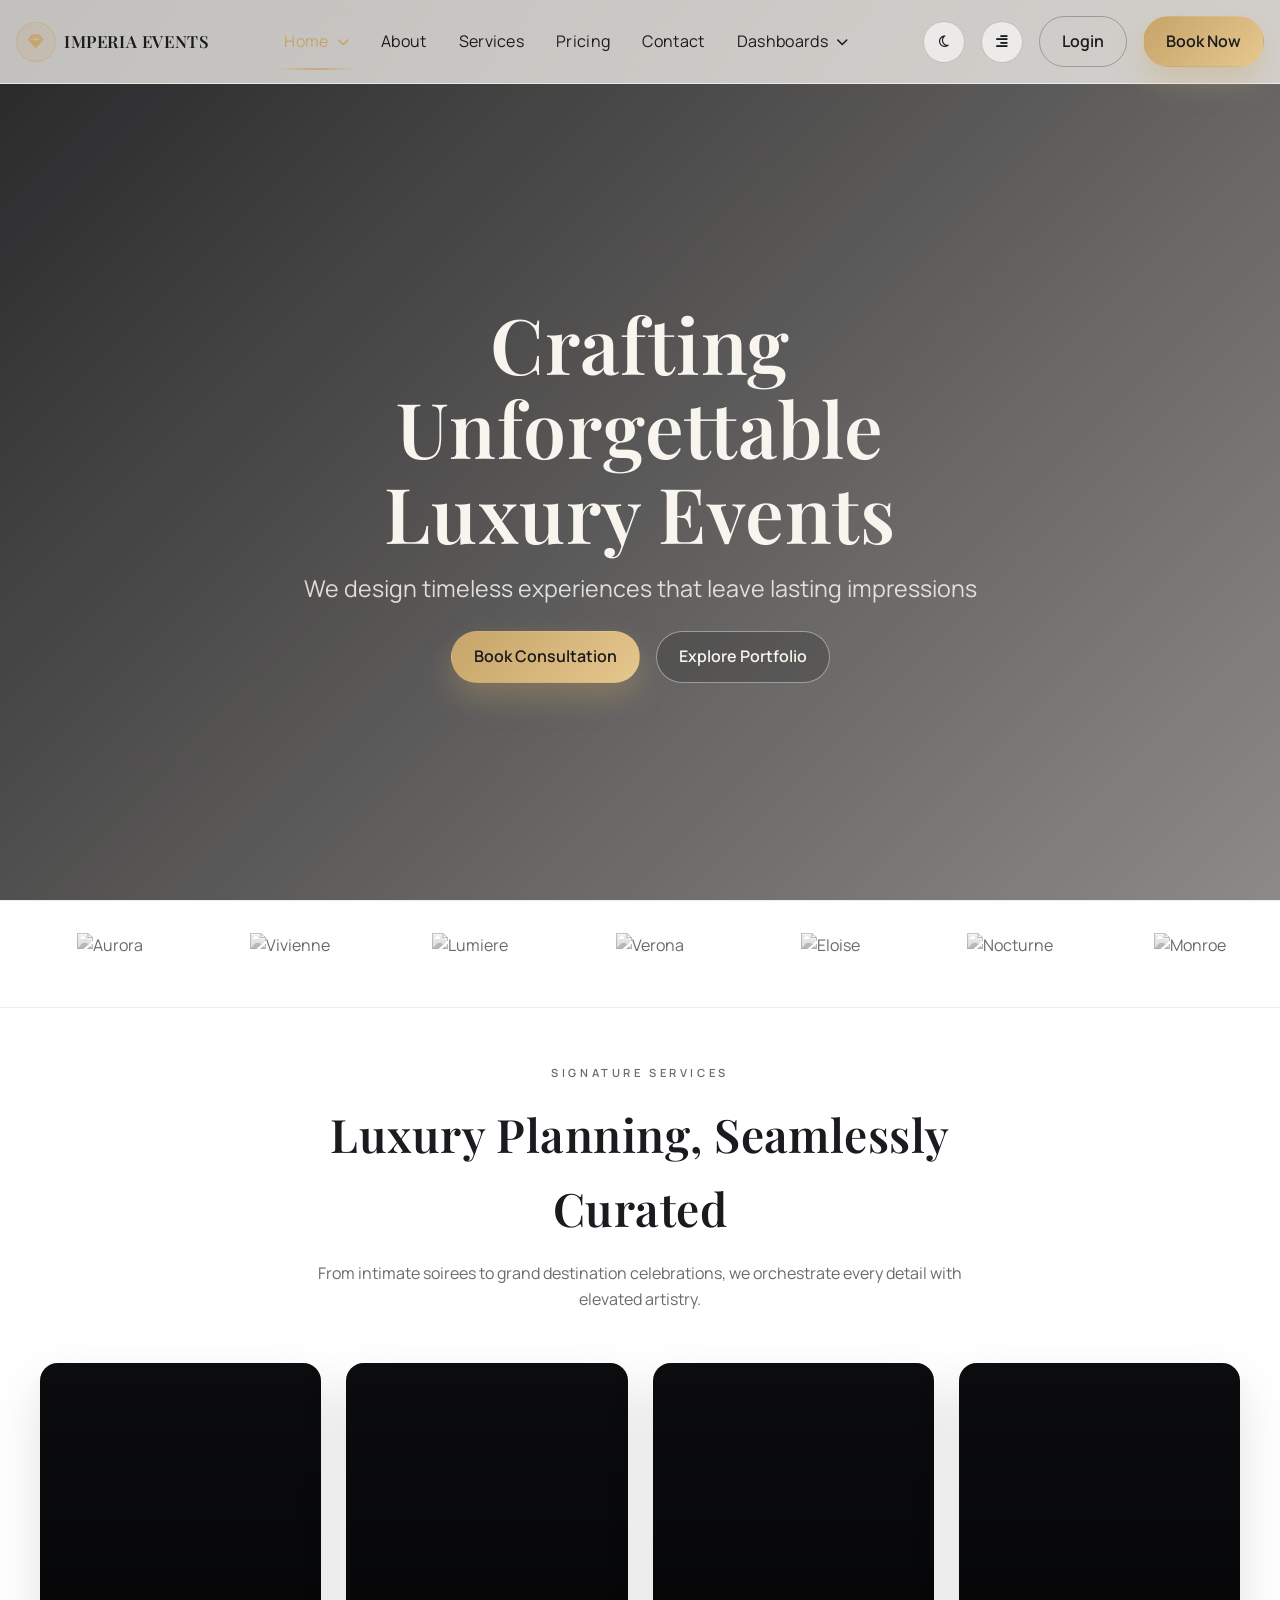
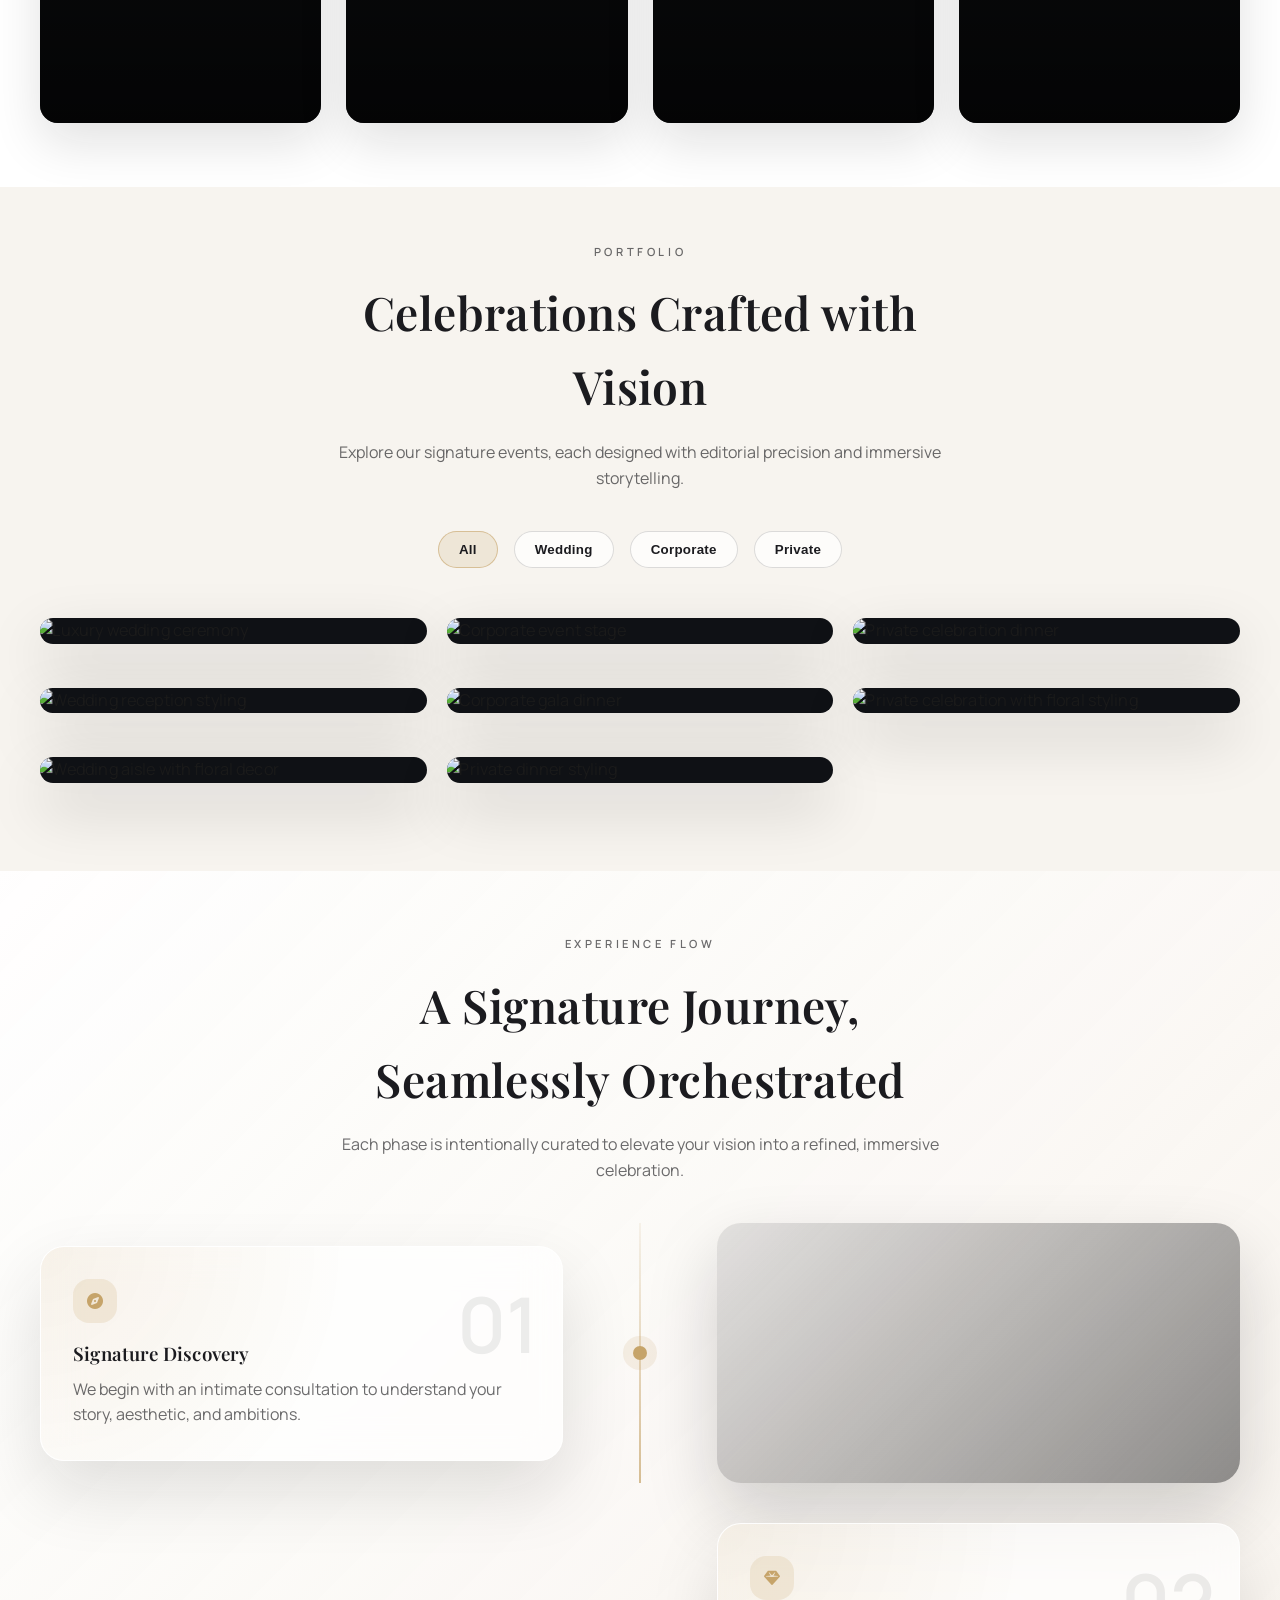
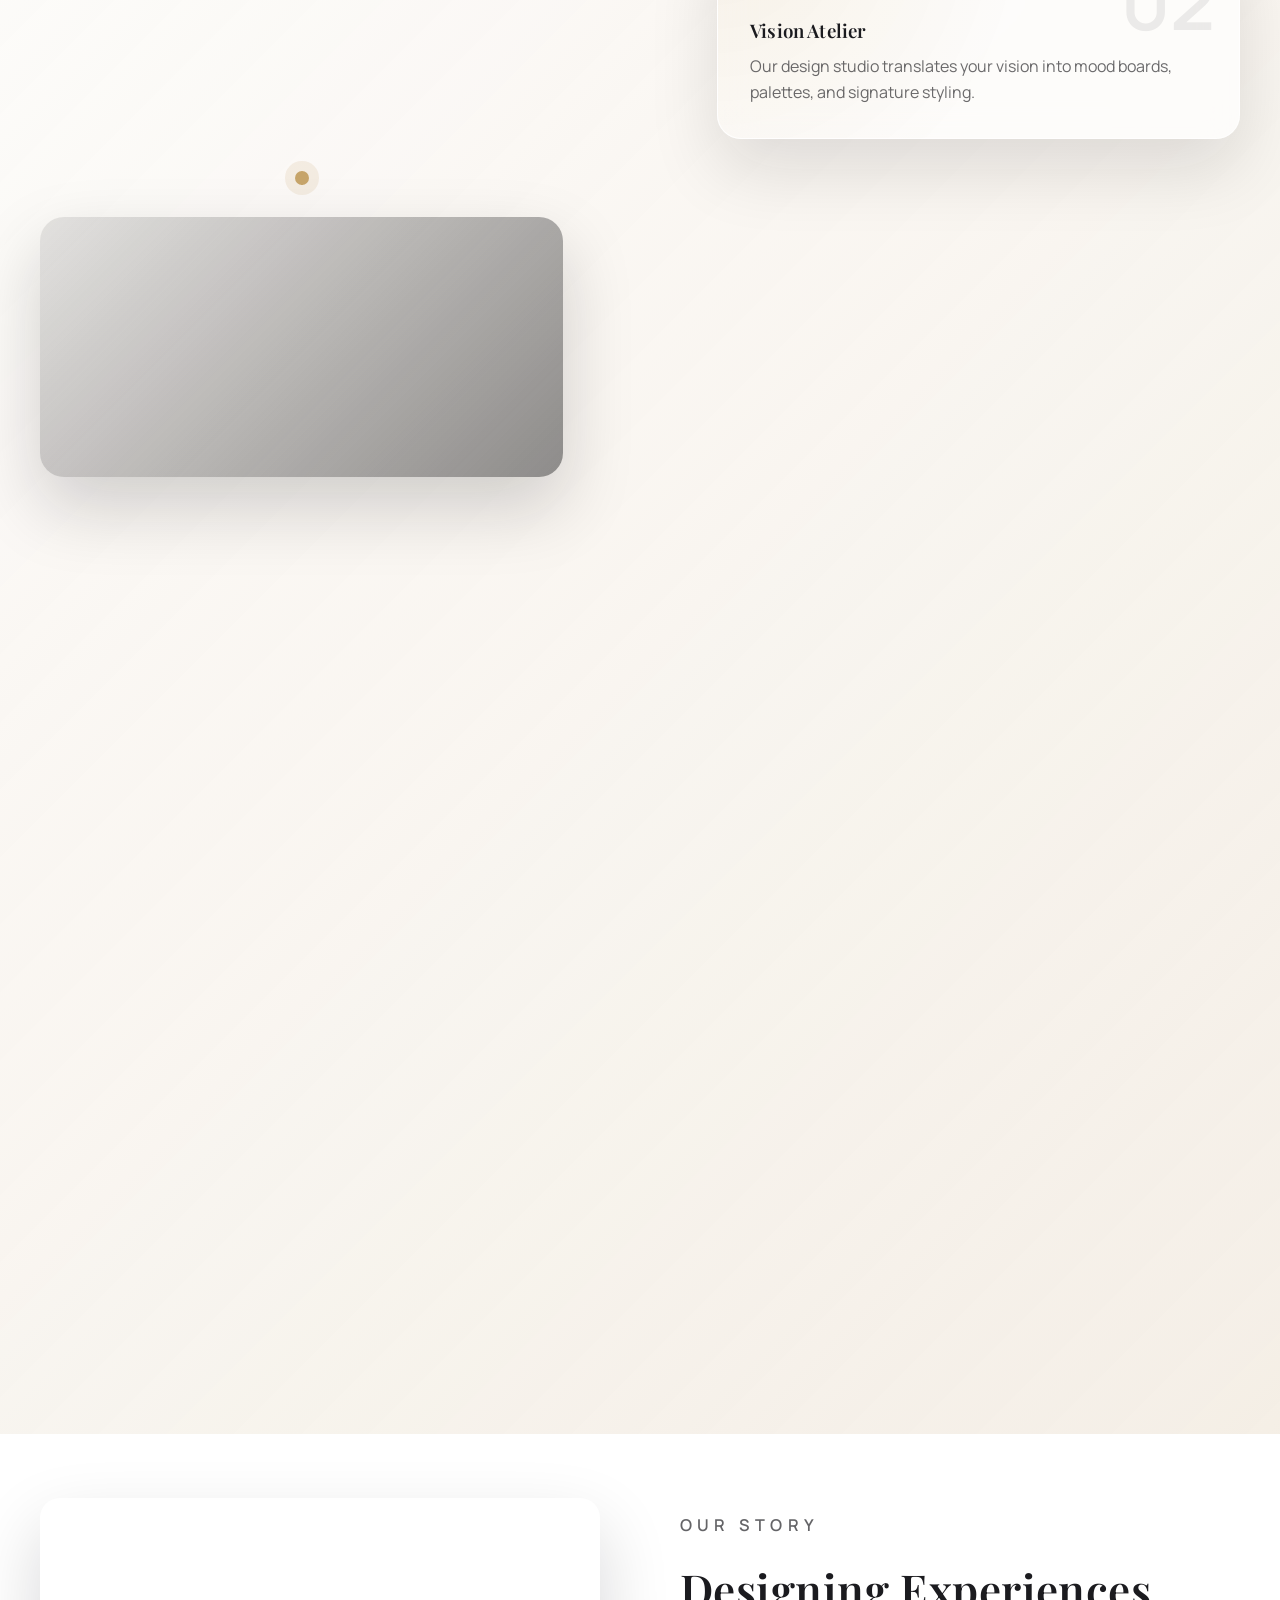
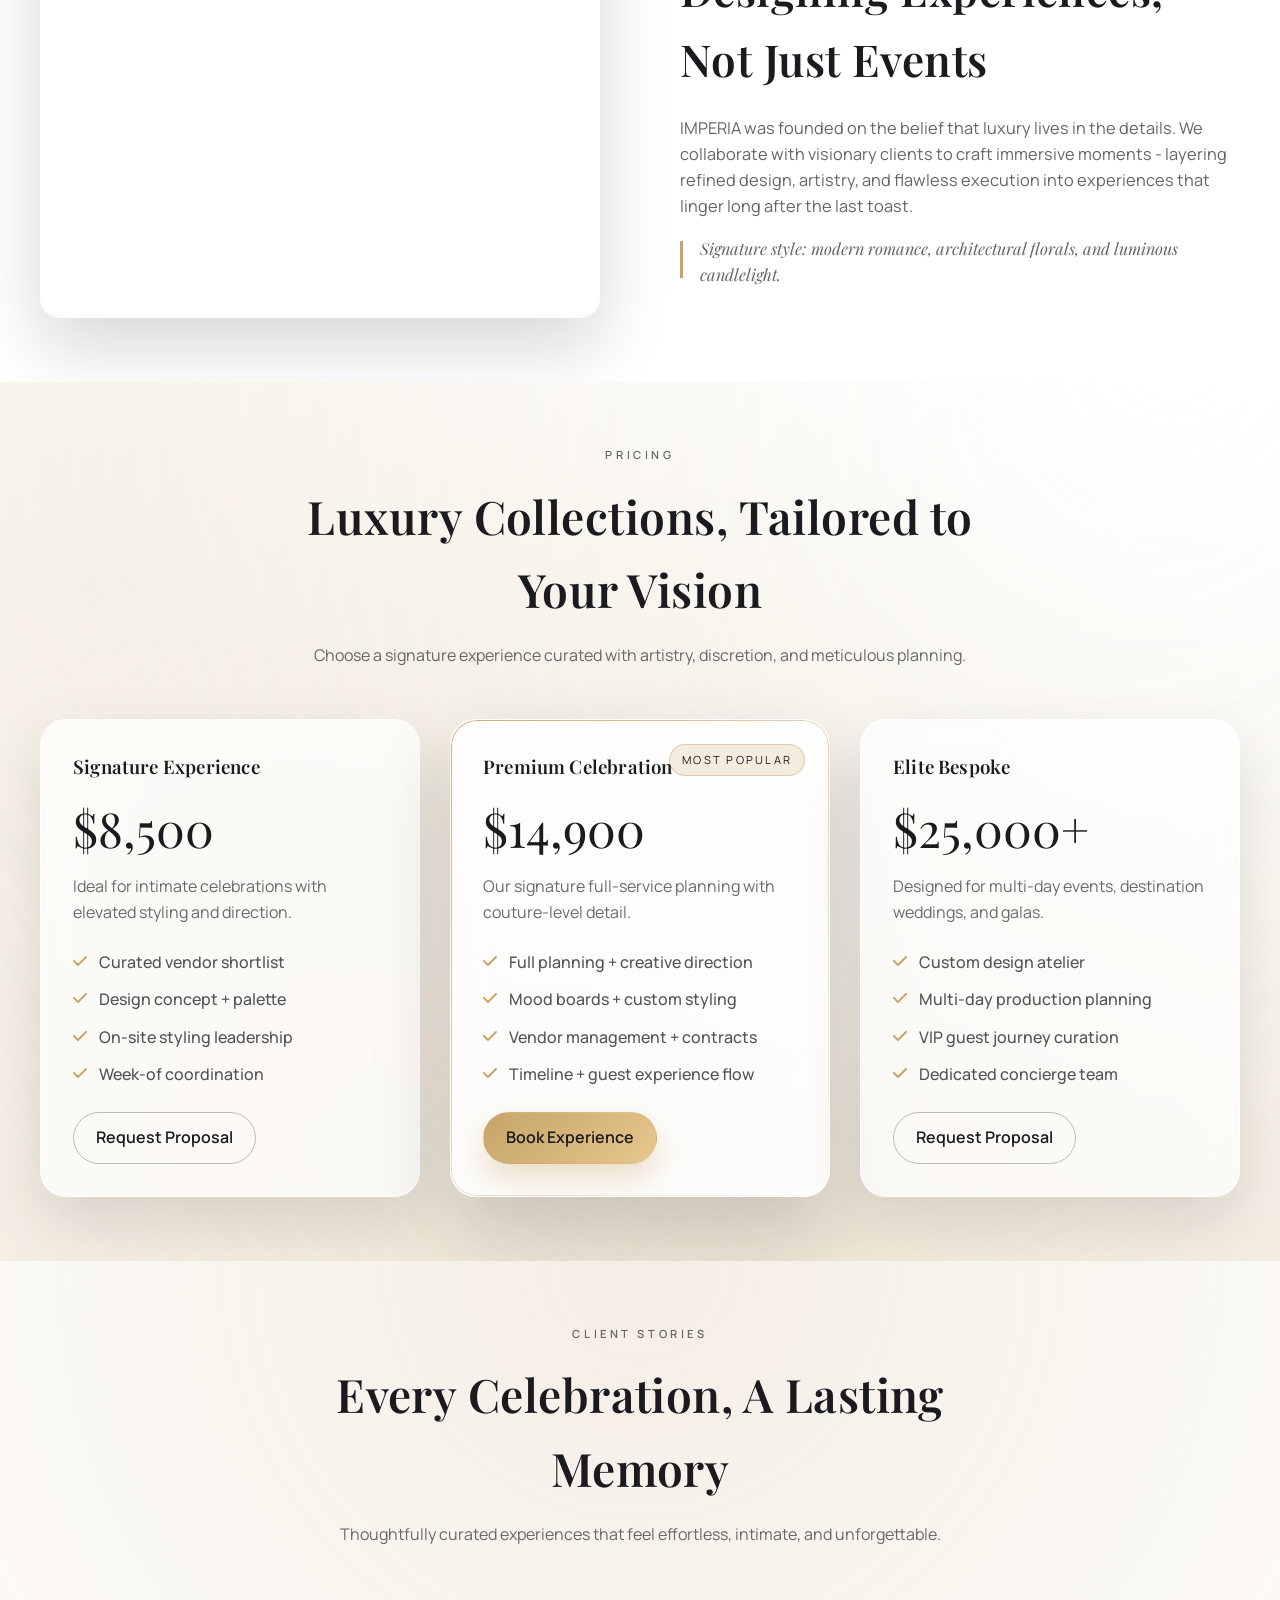
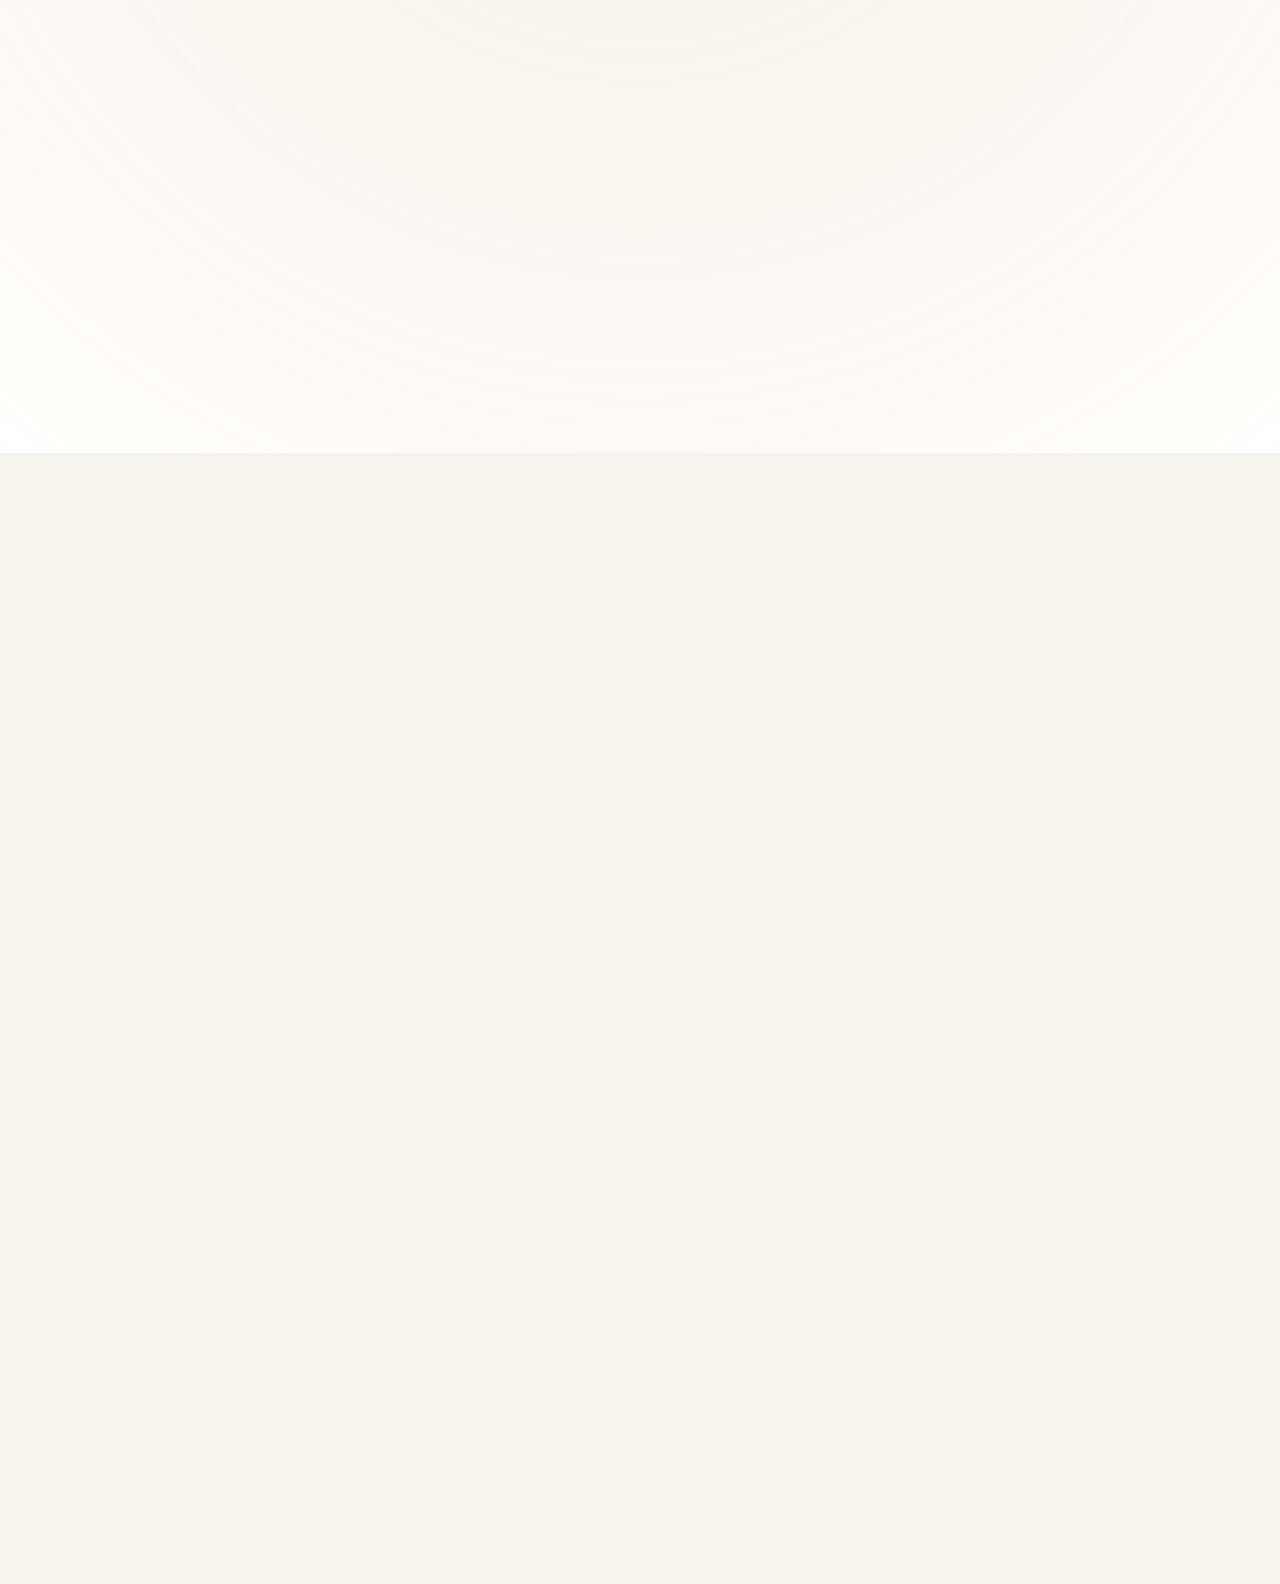
==== commit eb1d2bb9: "Update site content" ====
--- a/pages/index.html
+++ b/pages/index.html
@@ -5,6 +5,7 @@
   <meta name="viewport" content="width=device-width, initial-scale=1">
   <meta name="description" content="IMPERIA Events is a luxury event planning and styling studio offering couture-level experiences.">
   <title>IMPERIA Events | Luxury Event Planning & Styling Studio</title>
+  <link rel="icon" type="image/svg+xml" href="../assets/images/favicon.svg">
   <link rel="preconnect" href="https://fonts.googleapis.com">
   <link rel="preconnect" href="https://fonts.gstatic.com" crossorigin>
   <link href="https://fonts.googleapis.com/css2?family=Playfair+Display:wght@400;500;600;700&family=Manrope:wght@300;400;500;600;700&display=swap" rel="stylesheet">
@@ -582,3 +583,6 @@
 
 
 
+
+
+
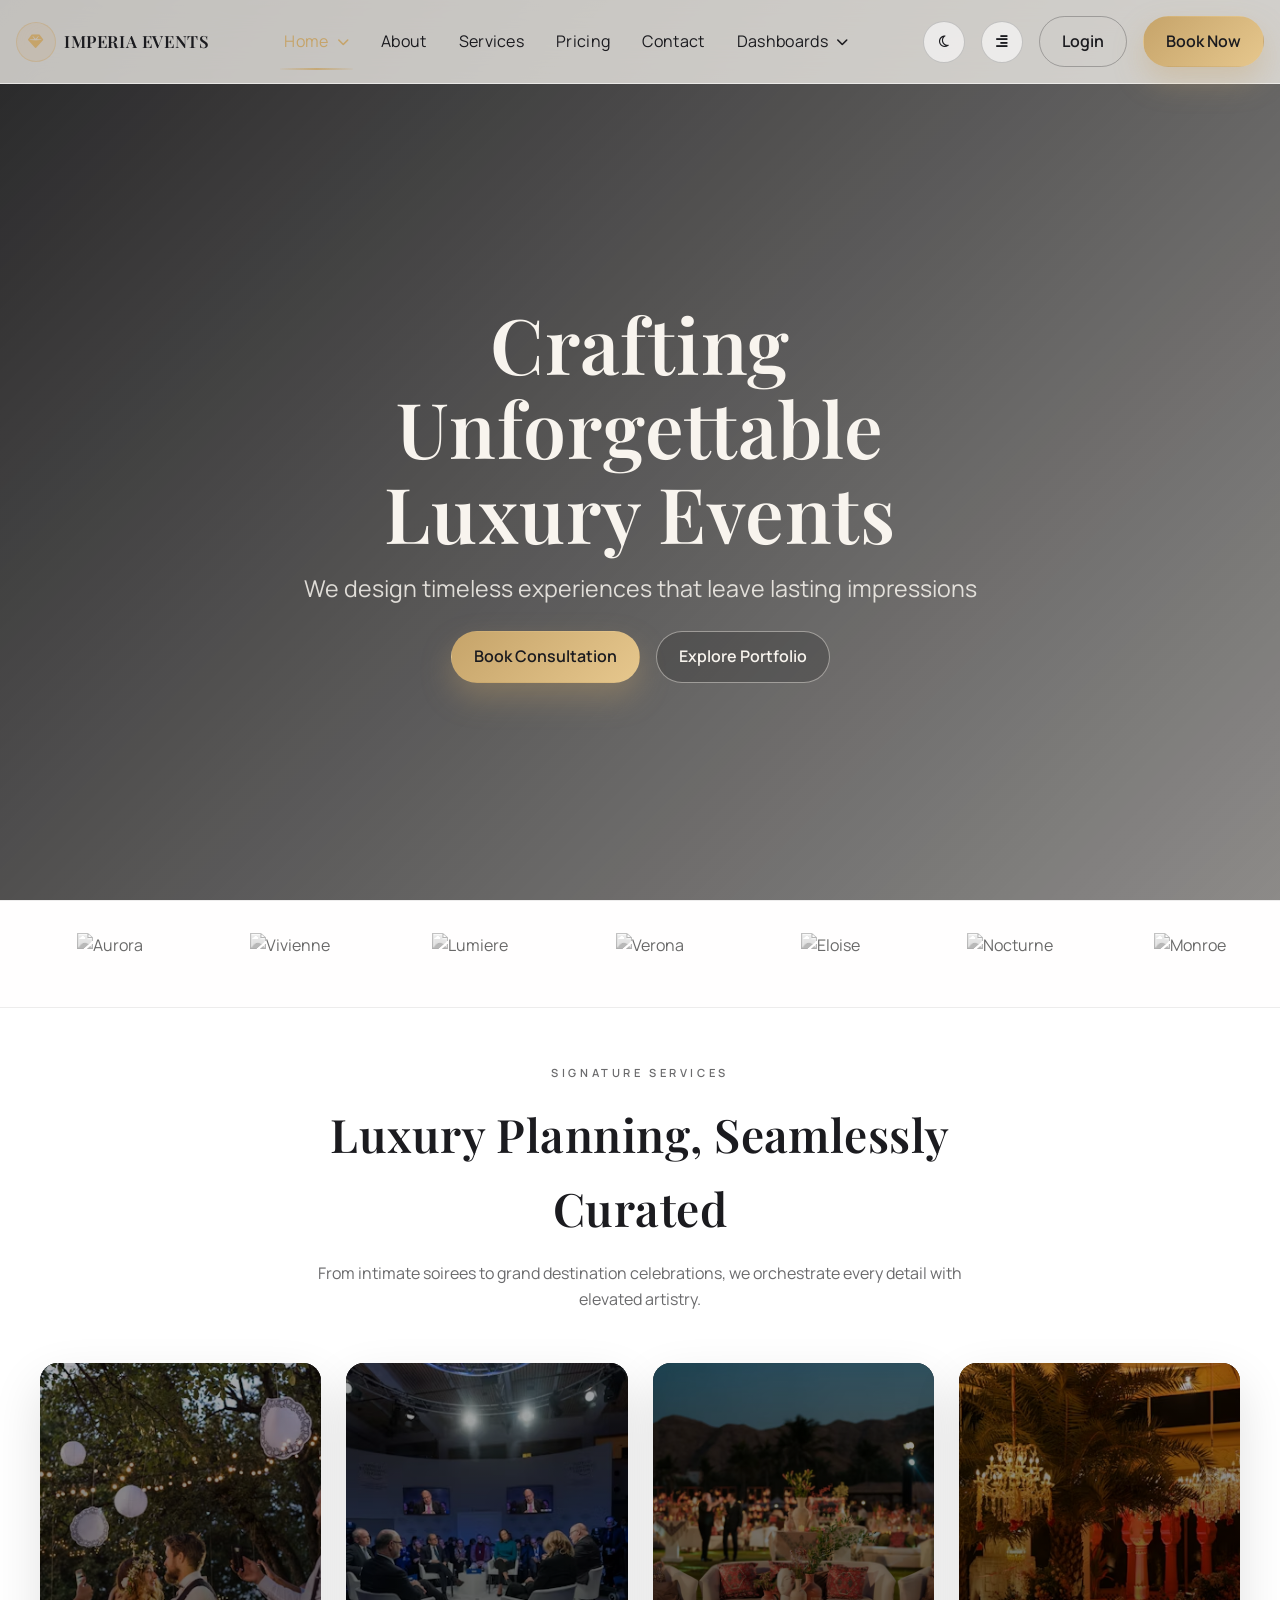
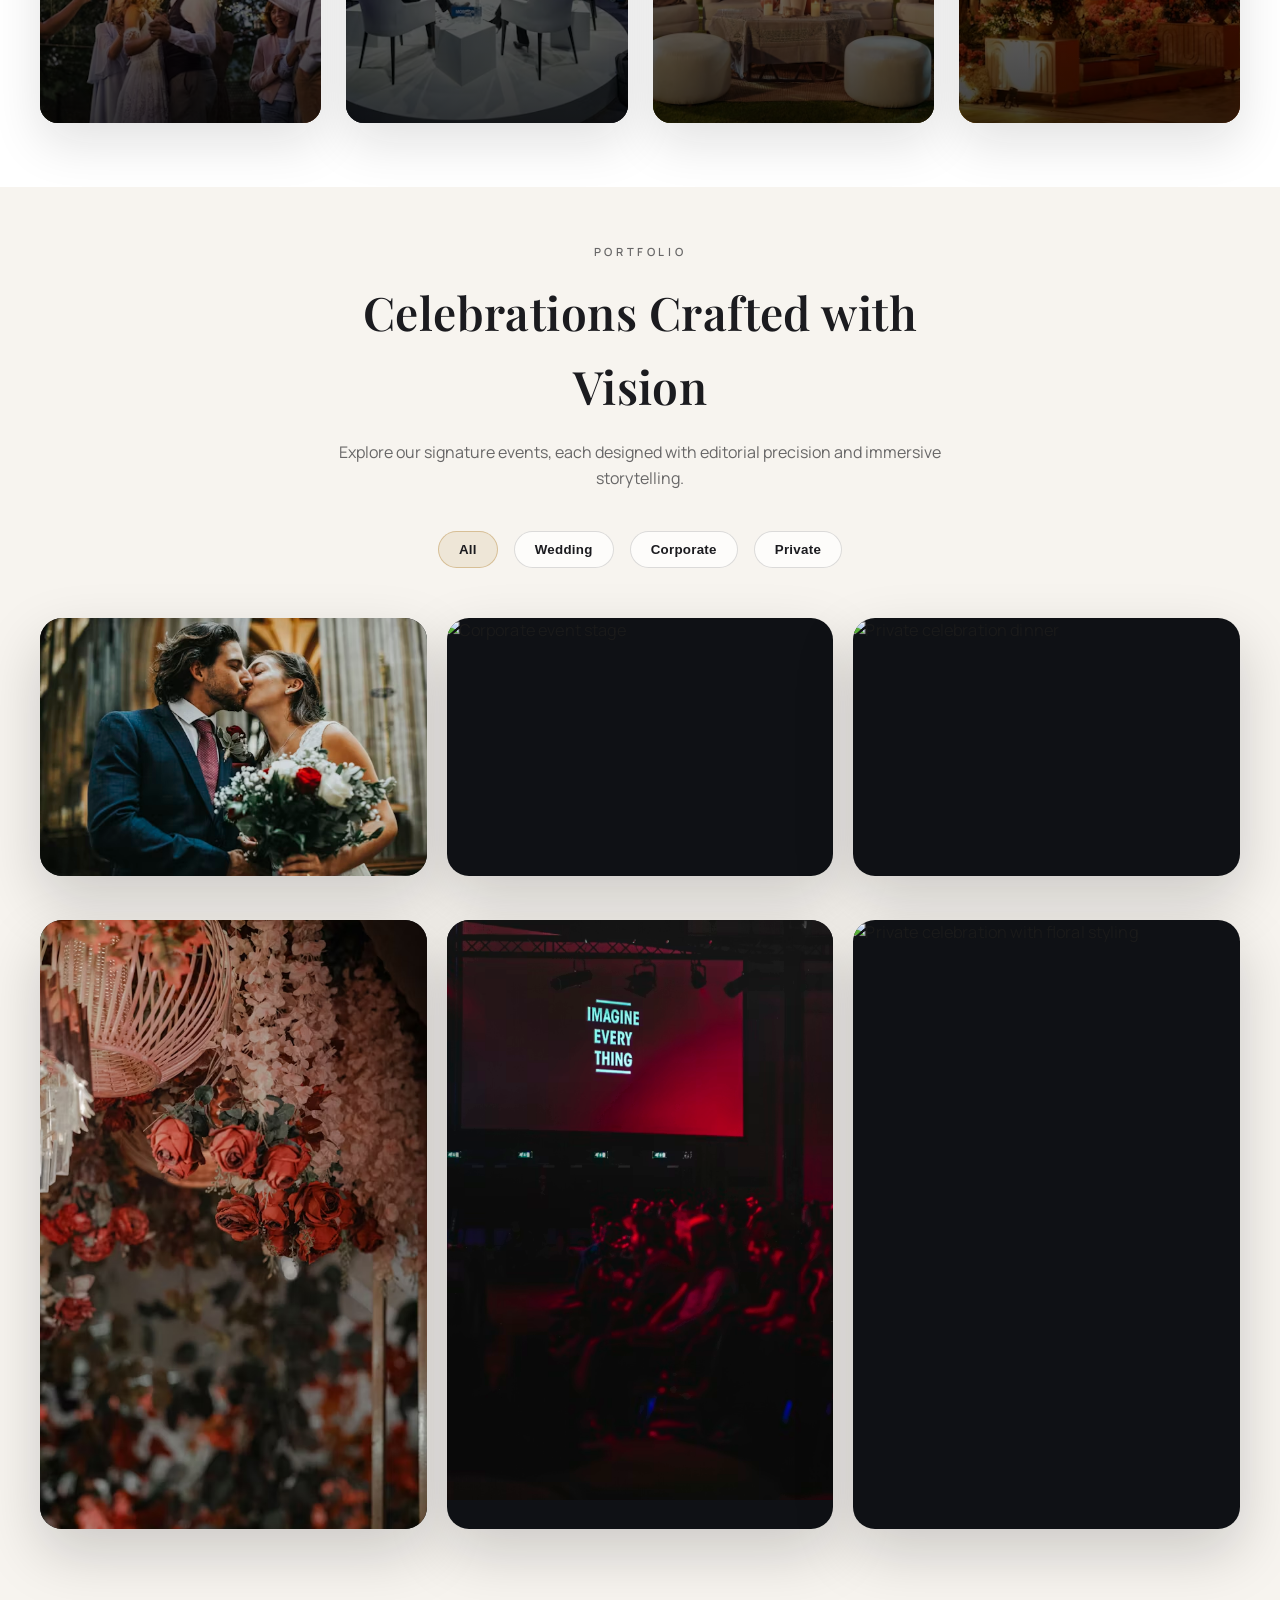
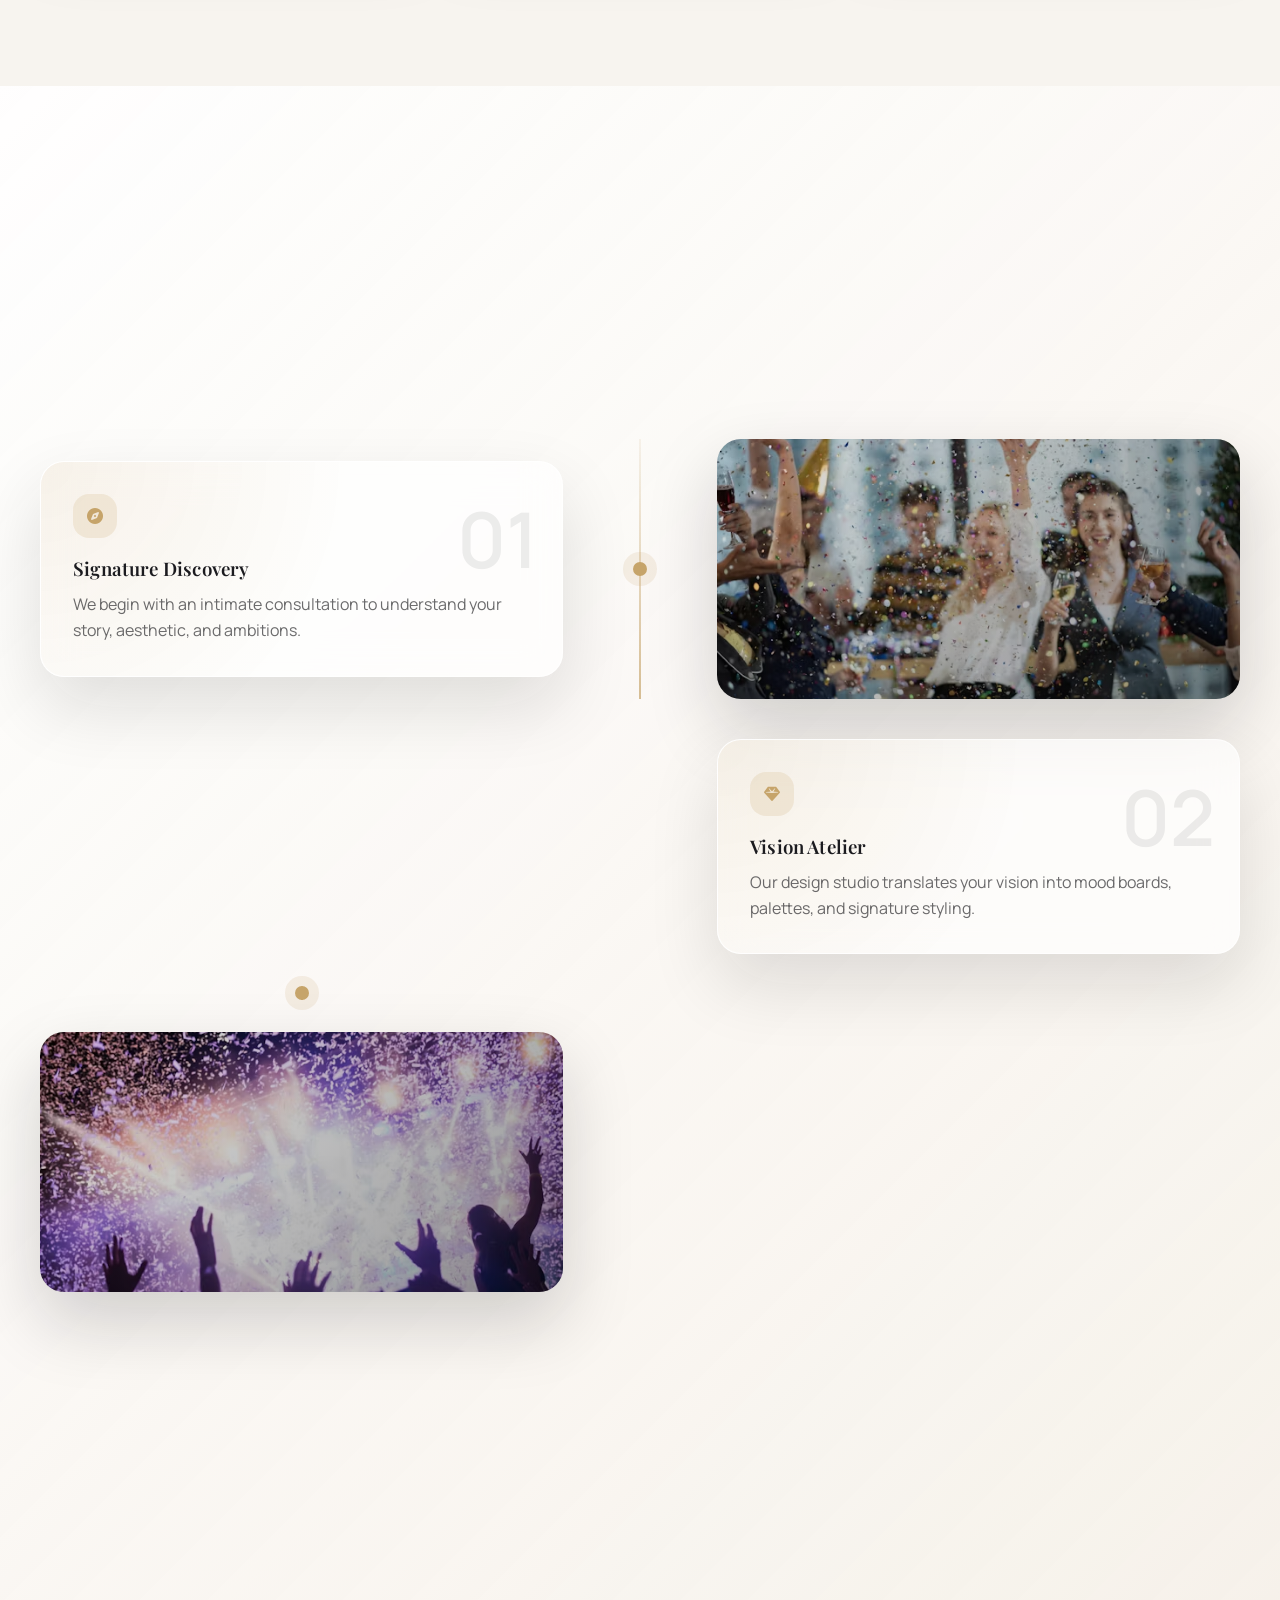
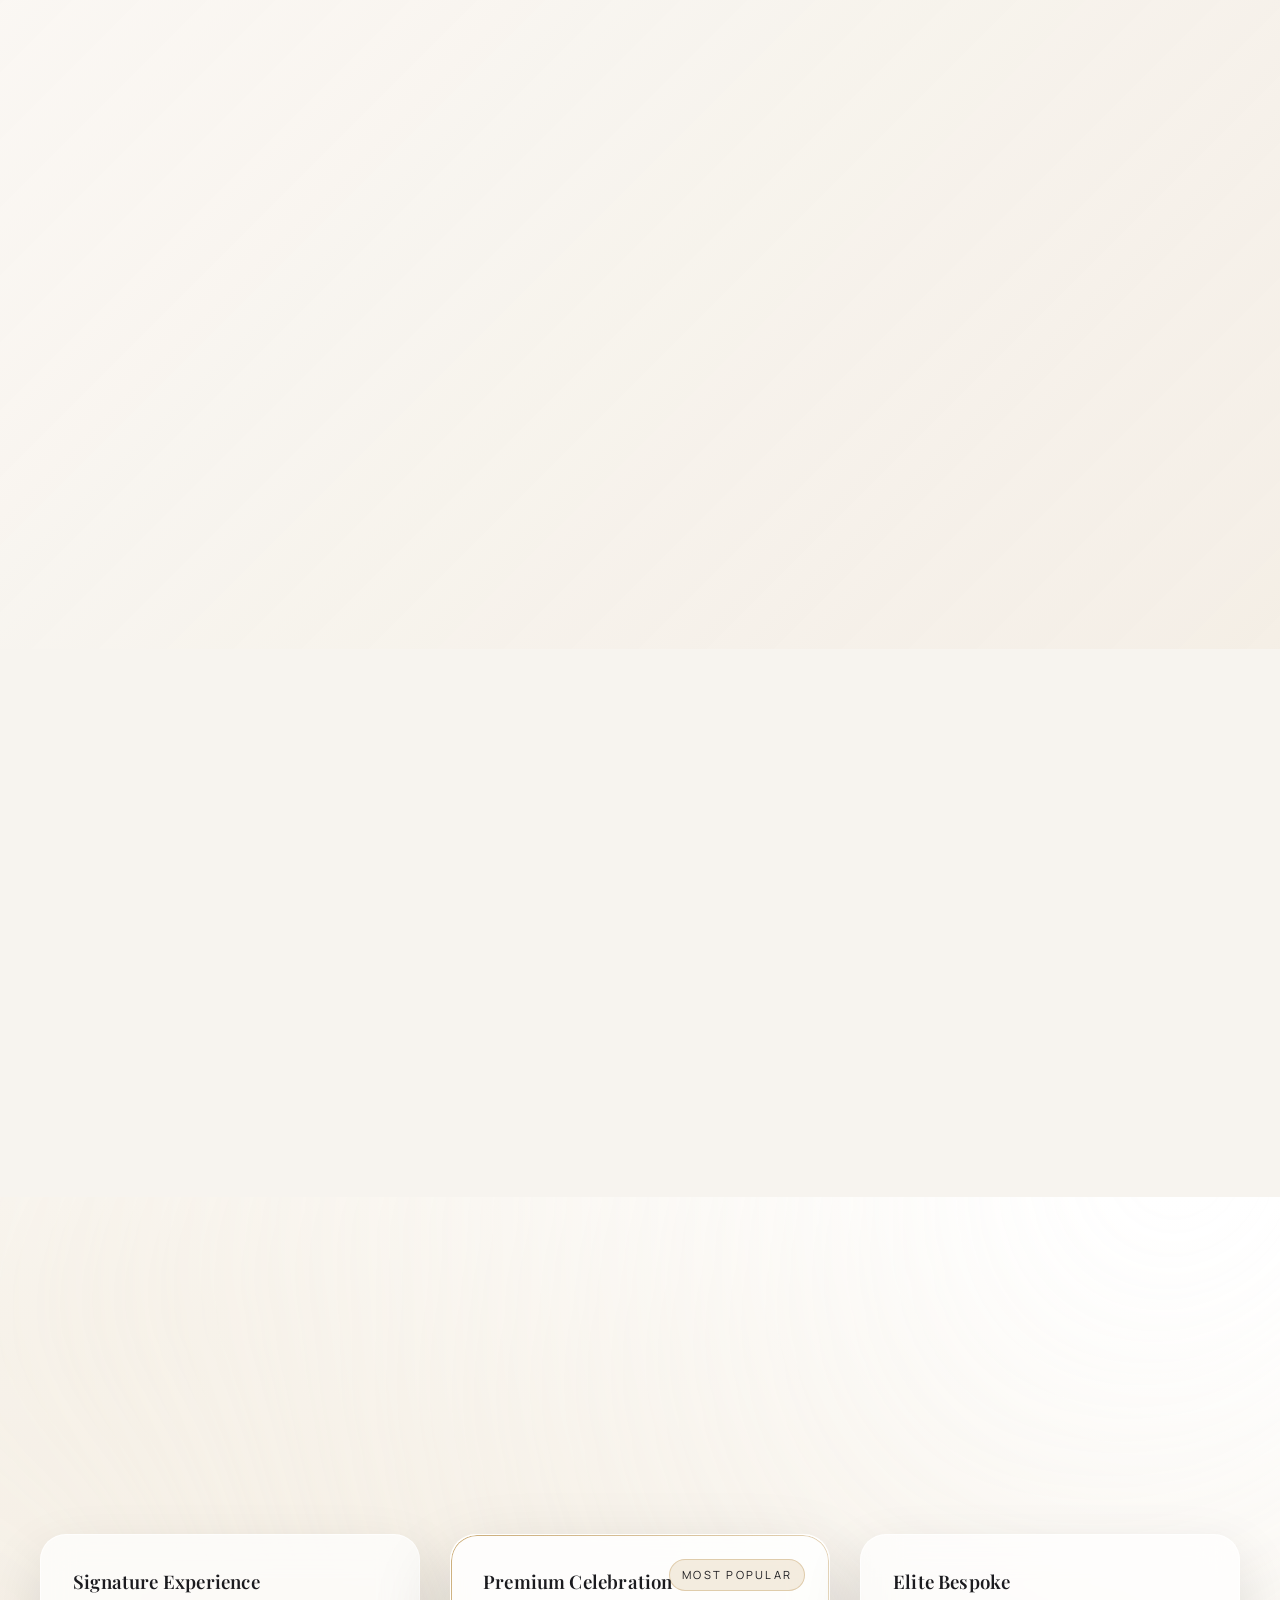
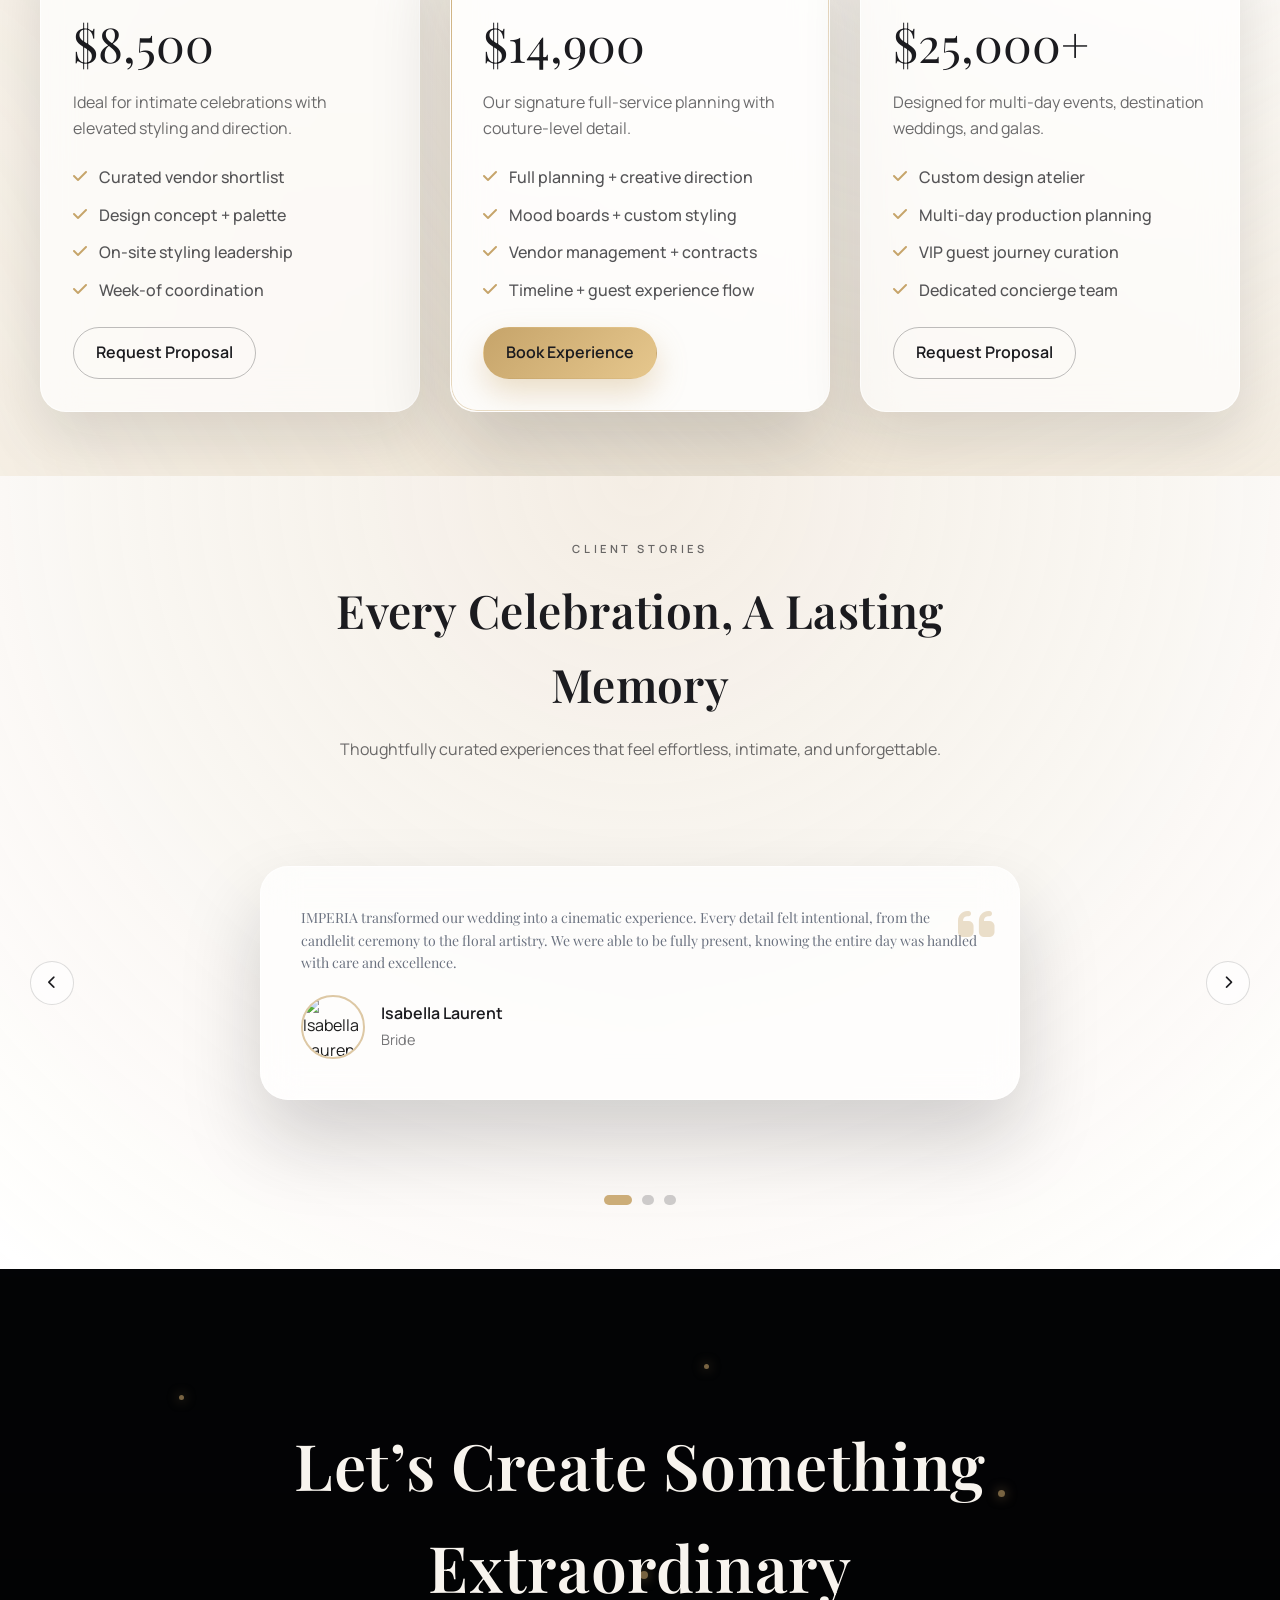
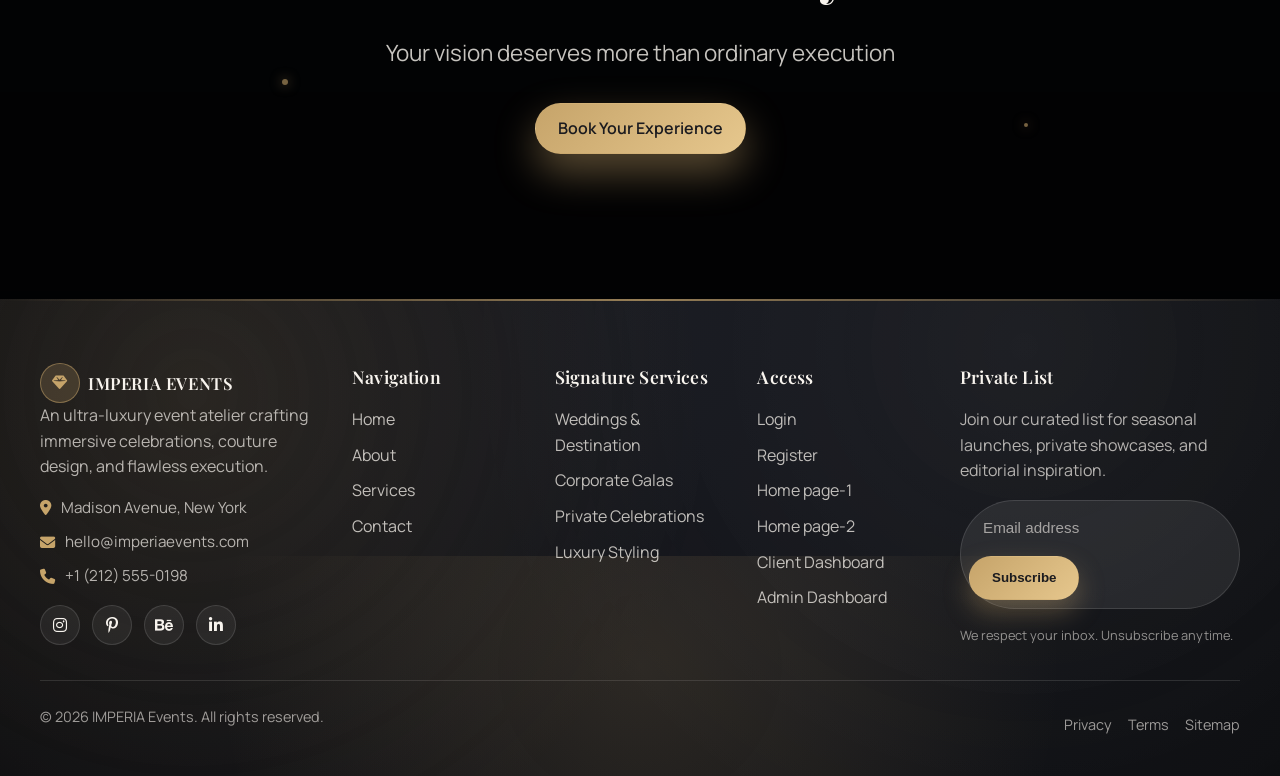
==== commit 1cb68dd4: "Update homepage and assets" ====
--- a/pages/index.html
+++ b/pages/index.html
@@ -204,7 +204,7 @@
         <div class="portfolio-grid">
           <article class="portfolio-card" data-category="wedding" data-reveal style="--delay:0.3s">
             <div class="portfolio-media">
-              <img src="https://images.unsplash.com/photo-1519741497674-611481863552?auto=format&fit=crop&w=1200&q=80" alt="Luxury wedding ceremony">
+              <img src="../assets/images/service-wedding-img.avif" alt="Luxury wedding ceremony">
             </div>
             <div class="portfolio-overlay">
               <span class="portfolio-tag">Wedding</span>
@@ -234,7 +234,7 @@
           </article>
           <article class="portfolio-card" data-category="wedding" data-reveal style="--delay:0.42s">
             <div class="portfolio-media">
-              <img src="https://images.unsplash.com/photo-1464366400600-7168b8af9bc3?auto=format&fit=crop&w=1200&q=80" alt="Wedding reception styling">
+              <img src="../assets/images/filter-wedding.avif" alt="Wedding reception styling">
             </div>
             <div class="portfolio-overlay">
               <span class="portfolio-tag">Wedding</span>
@@ -244,7 +244,7 @@
           </article>
           <article class="portfolio-card" data-category="corporate" data-reveal style="--delay:0.46s">
             <div class="portfolio-media">
-              <img src="https://images.unsplash.com/photo-1505373877841-8d25f7d46678?auto=format&fit=crop&w=1200&q=80" alt="Corporate gala dinner">
+              <img src="../assets/images/filter-corporate.avif" alt="Corporate gala dinner">
             </div>
             <div class="portfolio-overlay">
               <span class="portfolio-tag">Corporate</span>
--- a/assets/css/style.css
+++ b/assets/css/style.css
@@ -821,19 +821,19 @@
 }
 
 .service-weddings .service-media {
-  background-image: url("https://images.unsplash.com/photo-1519741497674-611481863552?auto=format&fit=crop&w=1200&q=80");
+  background-image: url("../images/service-weddings-img.avif");
 }
 
 .service-corporate .service-media {
-  background-image: url("https://images.unsplash.com/photo-1504384308090-c894fdcc538d?auto=format&fit=crop&w=1200&q=80");
+  background-image: url("../images/service-coaperate-img.avif");
 }
 
 .service-private .service-media {
-  background-image: url("https://images.unsplash.com/photo-1492684223066-81342ee5ff30?auto=format&fit=crop&w=1200&q=80");
+  background-image: url("../images/service-private-img.avif");
 }
 
 .service-styling .service-media {
-  background-image: url("https://images.unsplash.com/photo-1511795409834-ef04bbd61622?auto=format&fit=crop&w=1200&q=80");
+  background-image: url("../images/service-luxury-img.avif");
 }
 
 .portfolio {
@@ -1256,19 +1256,19 @@
 }
 
 .flow-visual-1 {
-  background-image: url("https://images.unsplash.com/photo-1500530855697-b586d89ba3ee?auto=format&fit=crop&w=1200&q=80");
+  background-image: url("../images/flow-img1.avif");
 }
 
 .flow-visual-2 {
-  background-image: url("https://images.unsplash.com/photo-1489515217757-5fd1be406fef?auto=format&fit=crop&w=1200&q=80");
+  background-image: url("../images/flow-img2.avif");
 }
 
 .flow-visual-3 {
-  background-image: url("https://images.unsplash.com/photo-1504384308090-c894fdcc538d?auto=format&fit=crop&w=1200&q=80");
+  background-image: url("../images/flow-img3.avif");
 }
 
 .flow-visual-4 {
-  background-image: url("https://images.unsplash.com/photo-1519741497674-611481863552?auto=format&fit=crop&w=1200&q=80");
+  background-image: url("../images/flow-img4.avif");
 }
 
 .flow-connector {
@@ -1805,6 +1805,11 @@
   display: flex;
   flex-direction: column;
   gap: var(--space-4);
+  position: sticky;
+  top: 0;
+  align-self: start;
+  height: 100vh;
+  overflow-y: auto;
 }
 
 .sidebar-brand {
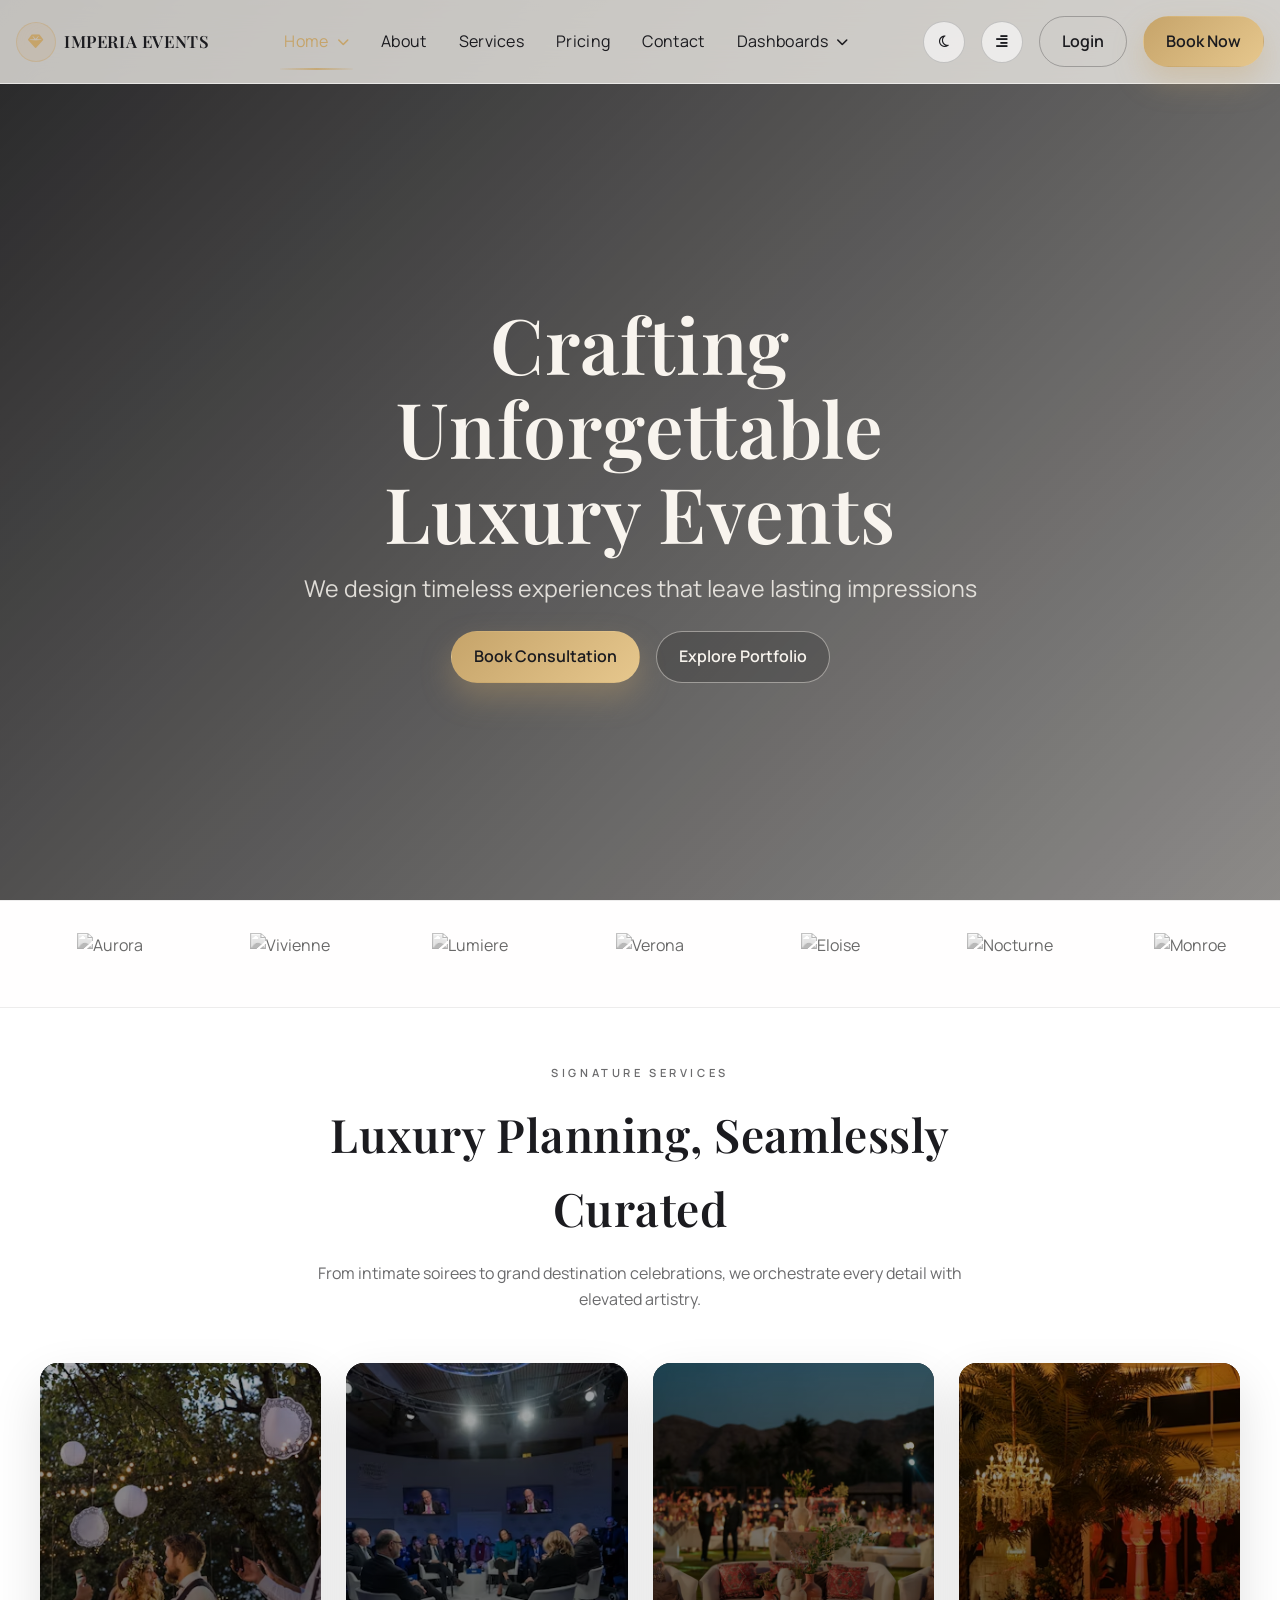
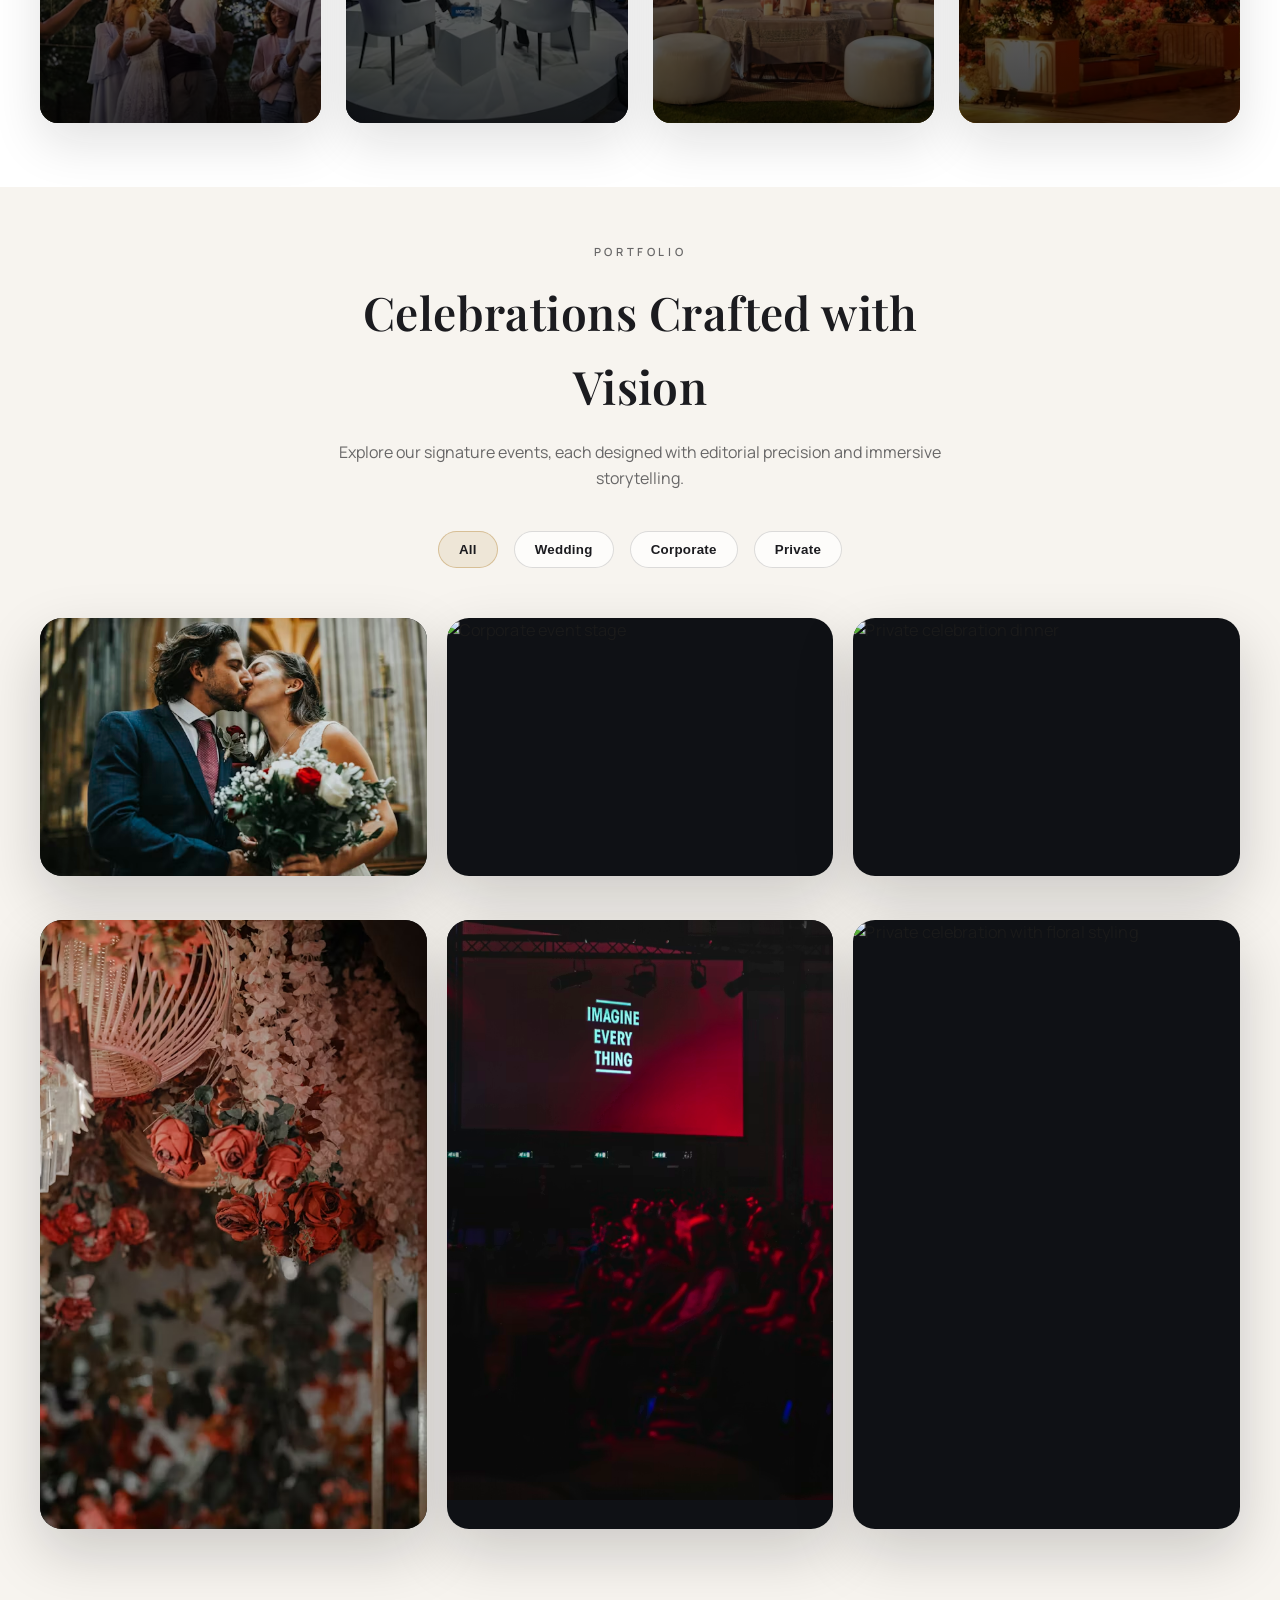
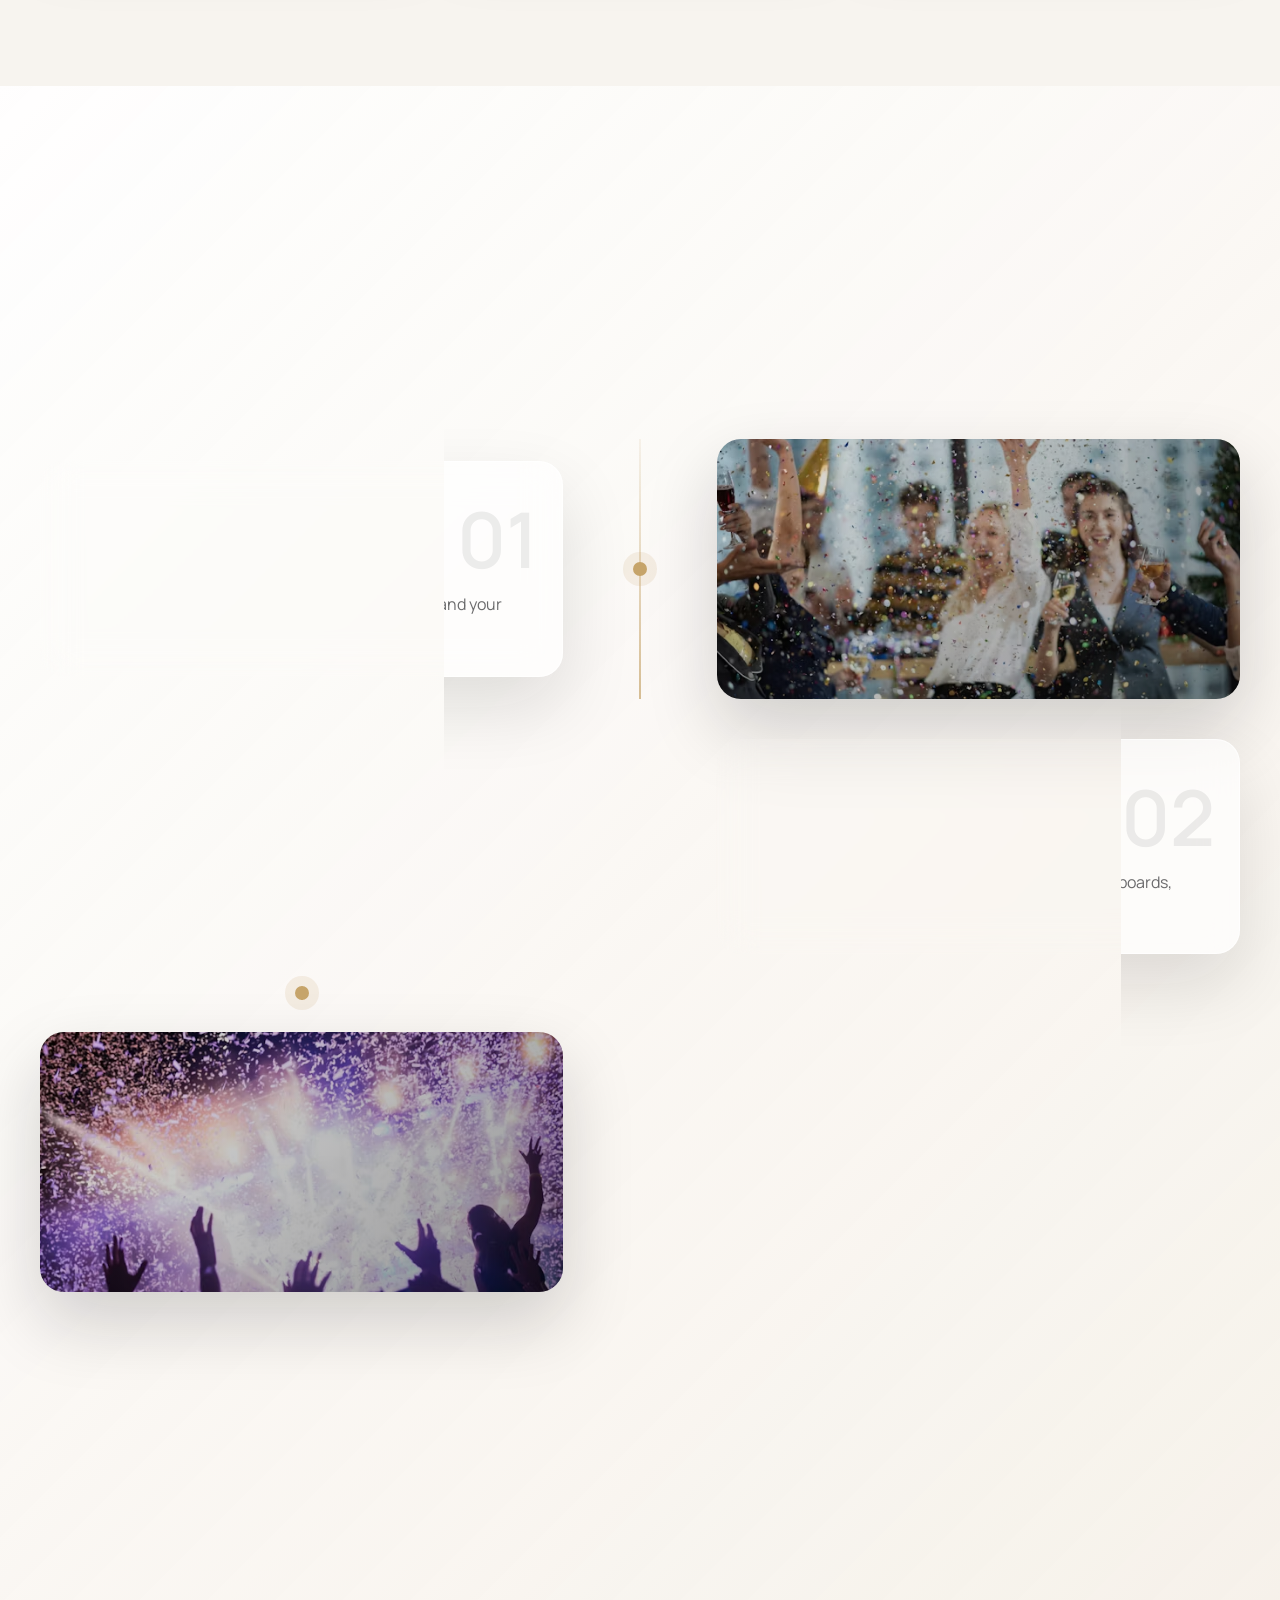
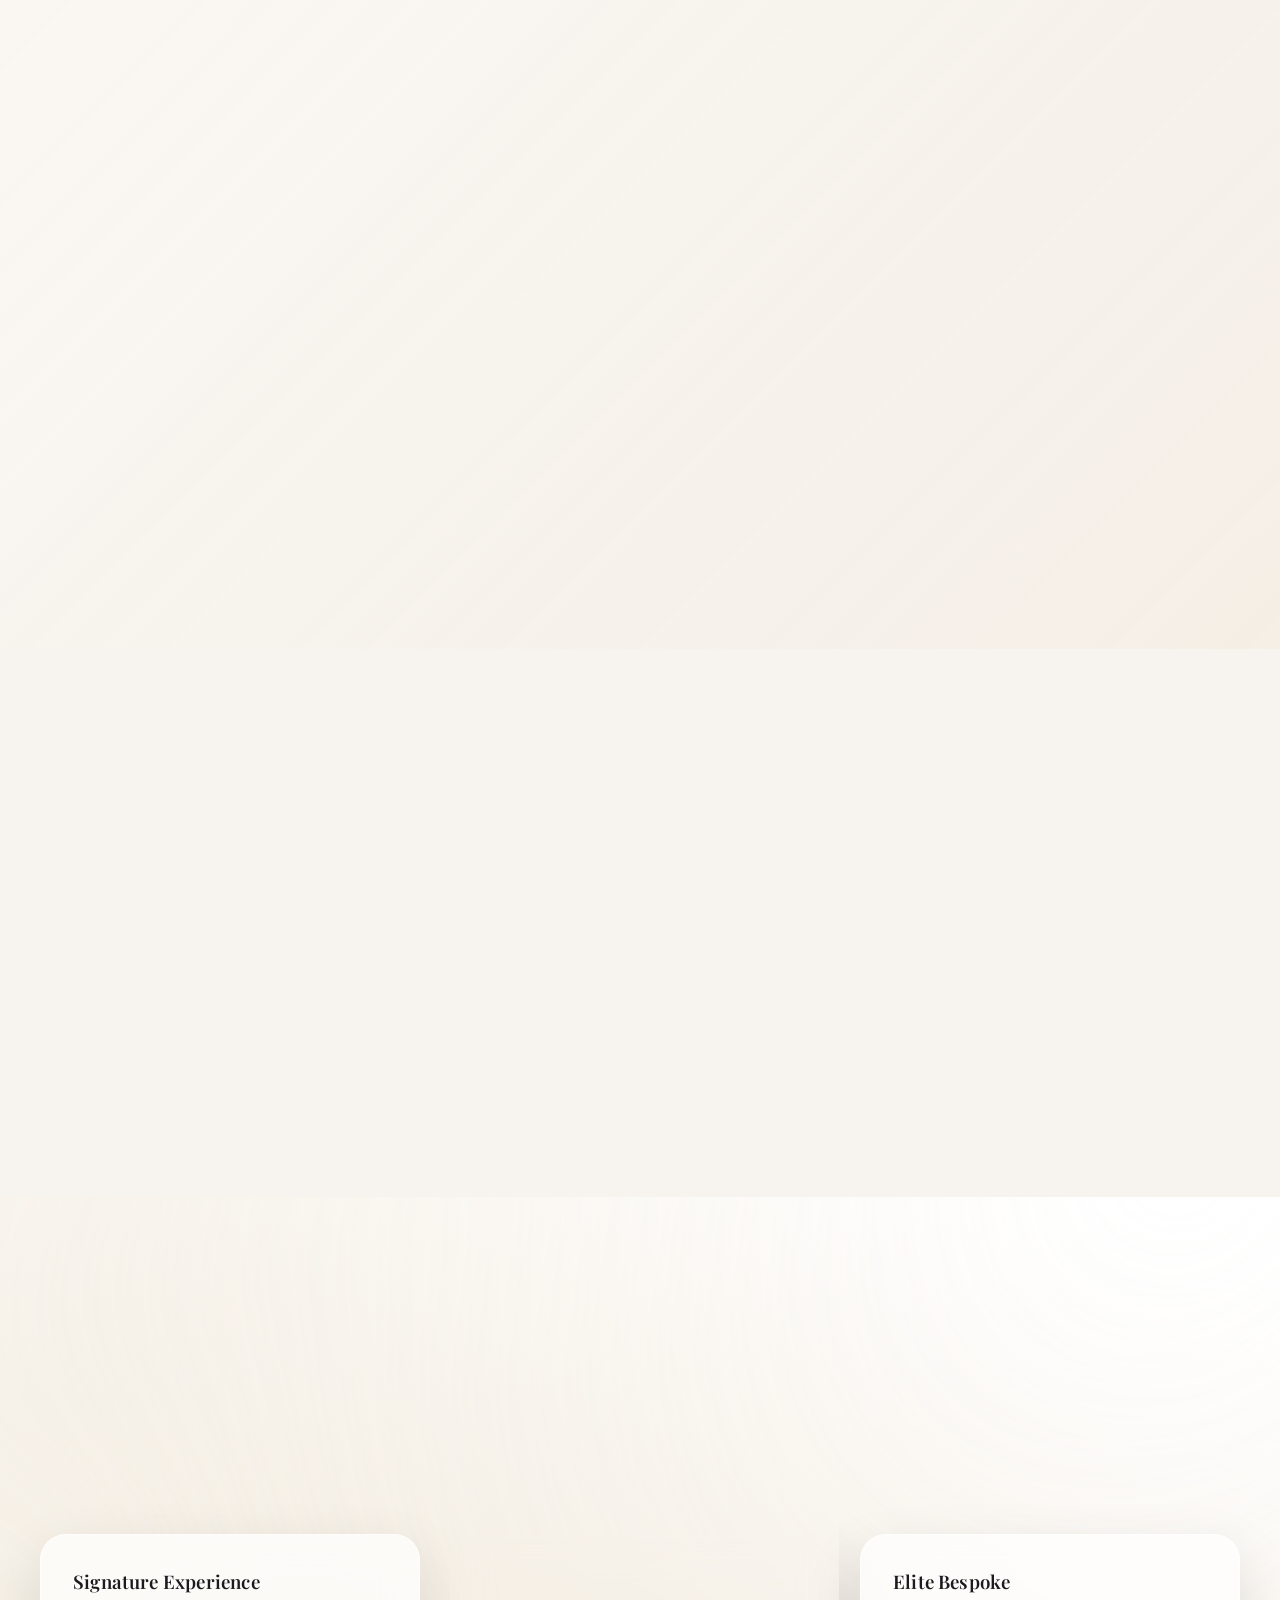
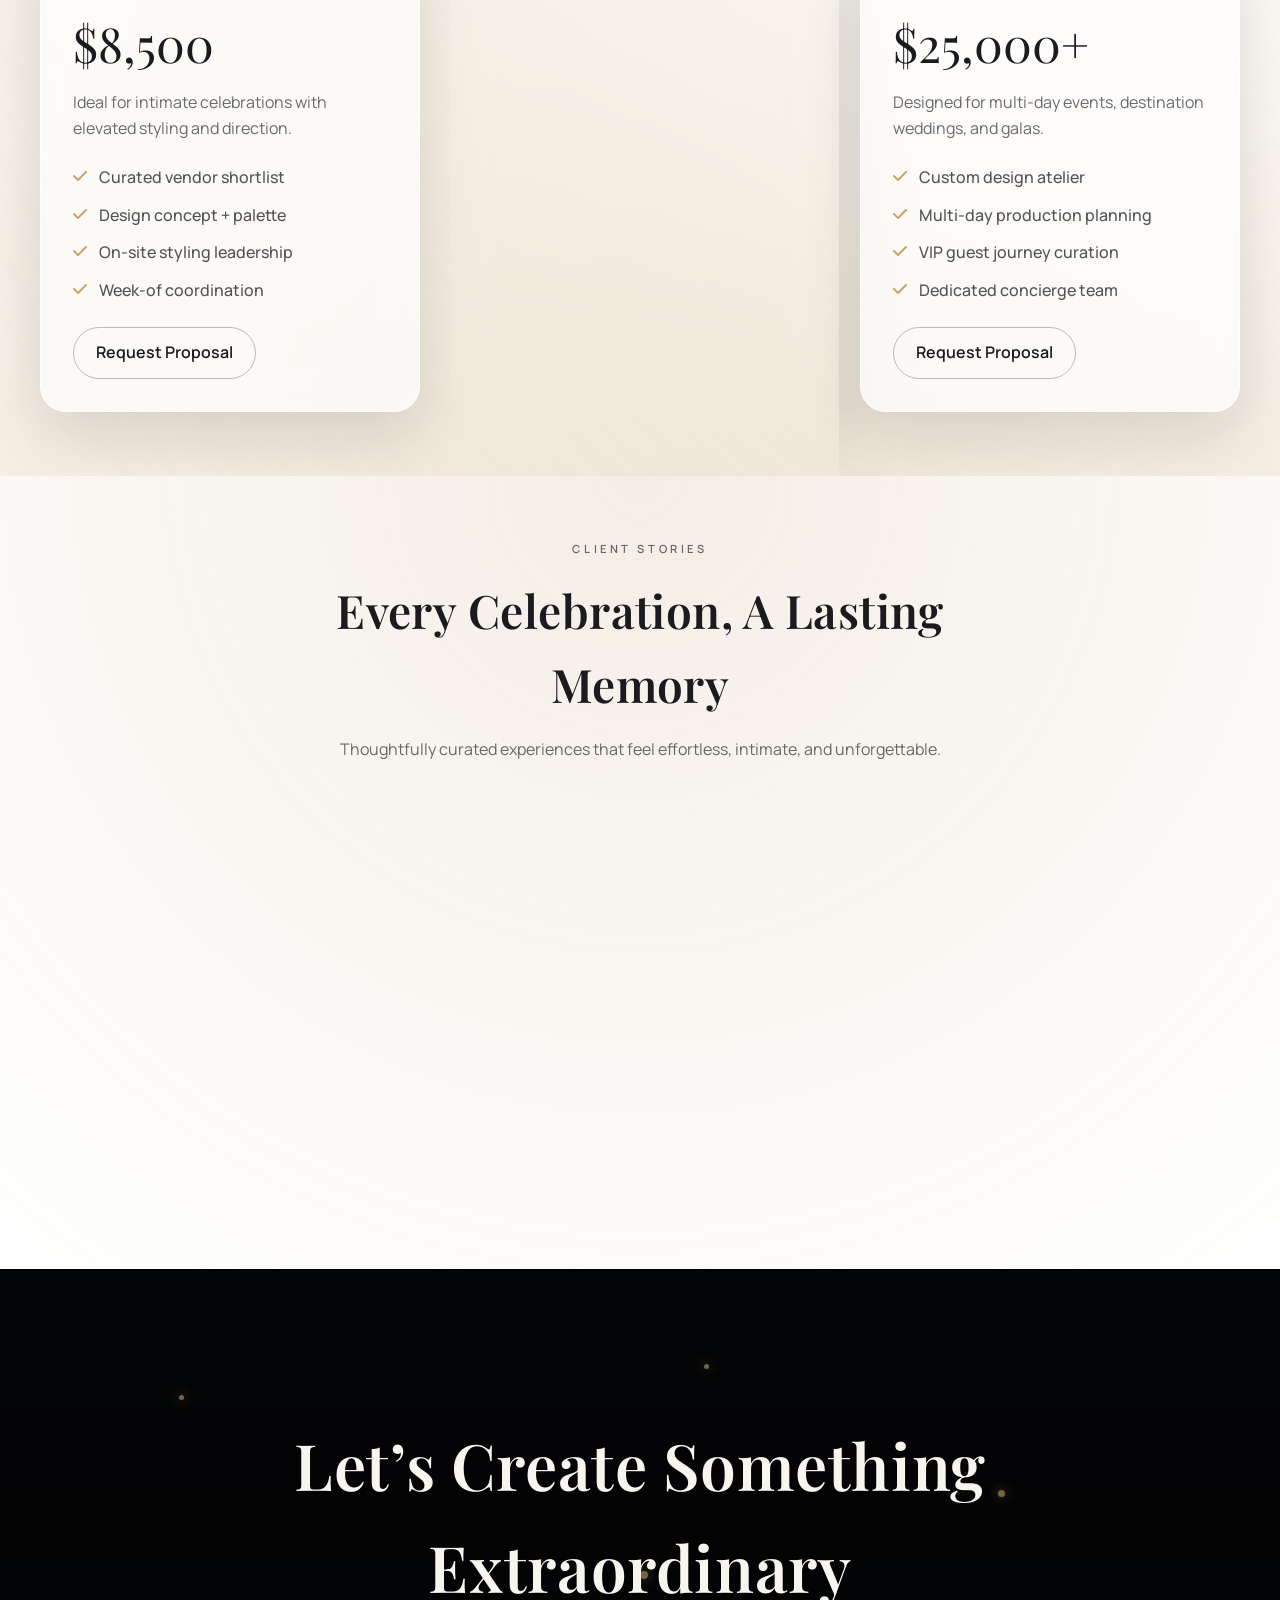
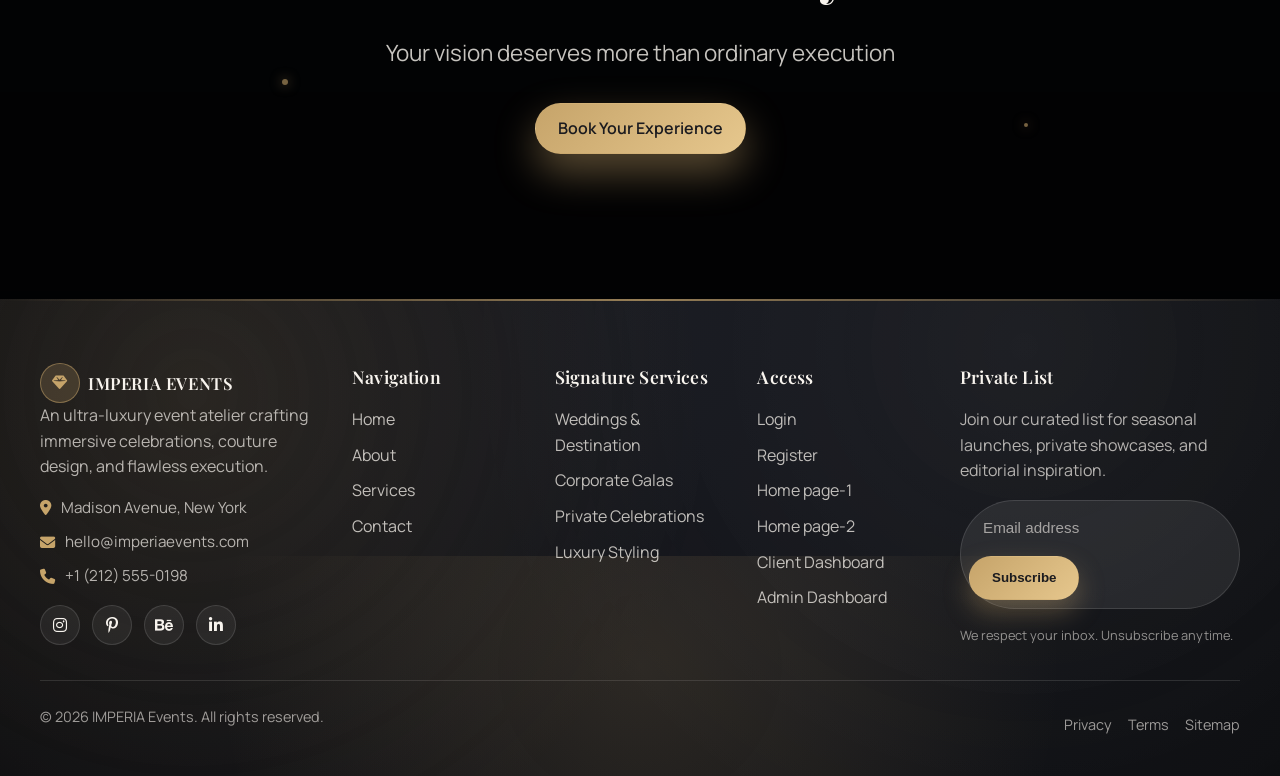
==== commit 9e16c502: "Bust cache for stylesheet" ====
--- a/pages/index.html
+++ b/pages/index.html
@@ -10,7 +10,7 @@
   <link rel="preconnect" href="https://fonts.gstatic.com" crossorigin>
   <link href="https://fonts.googleapis.com/css2?family=Playfair+Display:wght@400;500;600;700&family=Manrope:wght@300;400;500;600;700&display=swap" rel="stylesheet">
   <link rel="stylesheet" href="https://cdnjs.cloudflare.com/ajax/libs/font-awesome/6.5.1/css/all.min.css" crossorigin="anonymous">
-  <link rel="stylesheet" href="../assets/css/style.css">
+  <link rel="stylesheet" href="../assets/css/style.css?v=20260325">
   <link rel="stylesheet" href="../assets/css/darkmode.css">
   <link rel="stylesheet" href="../assets/css/rtl.css">
 </head>
@@ -586,3 +586,4 @@
 
 
 
+
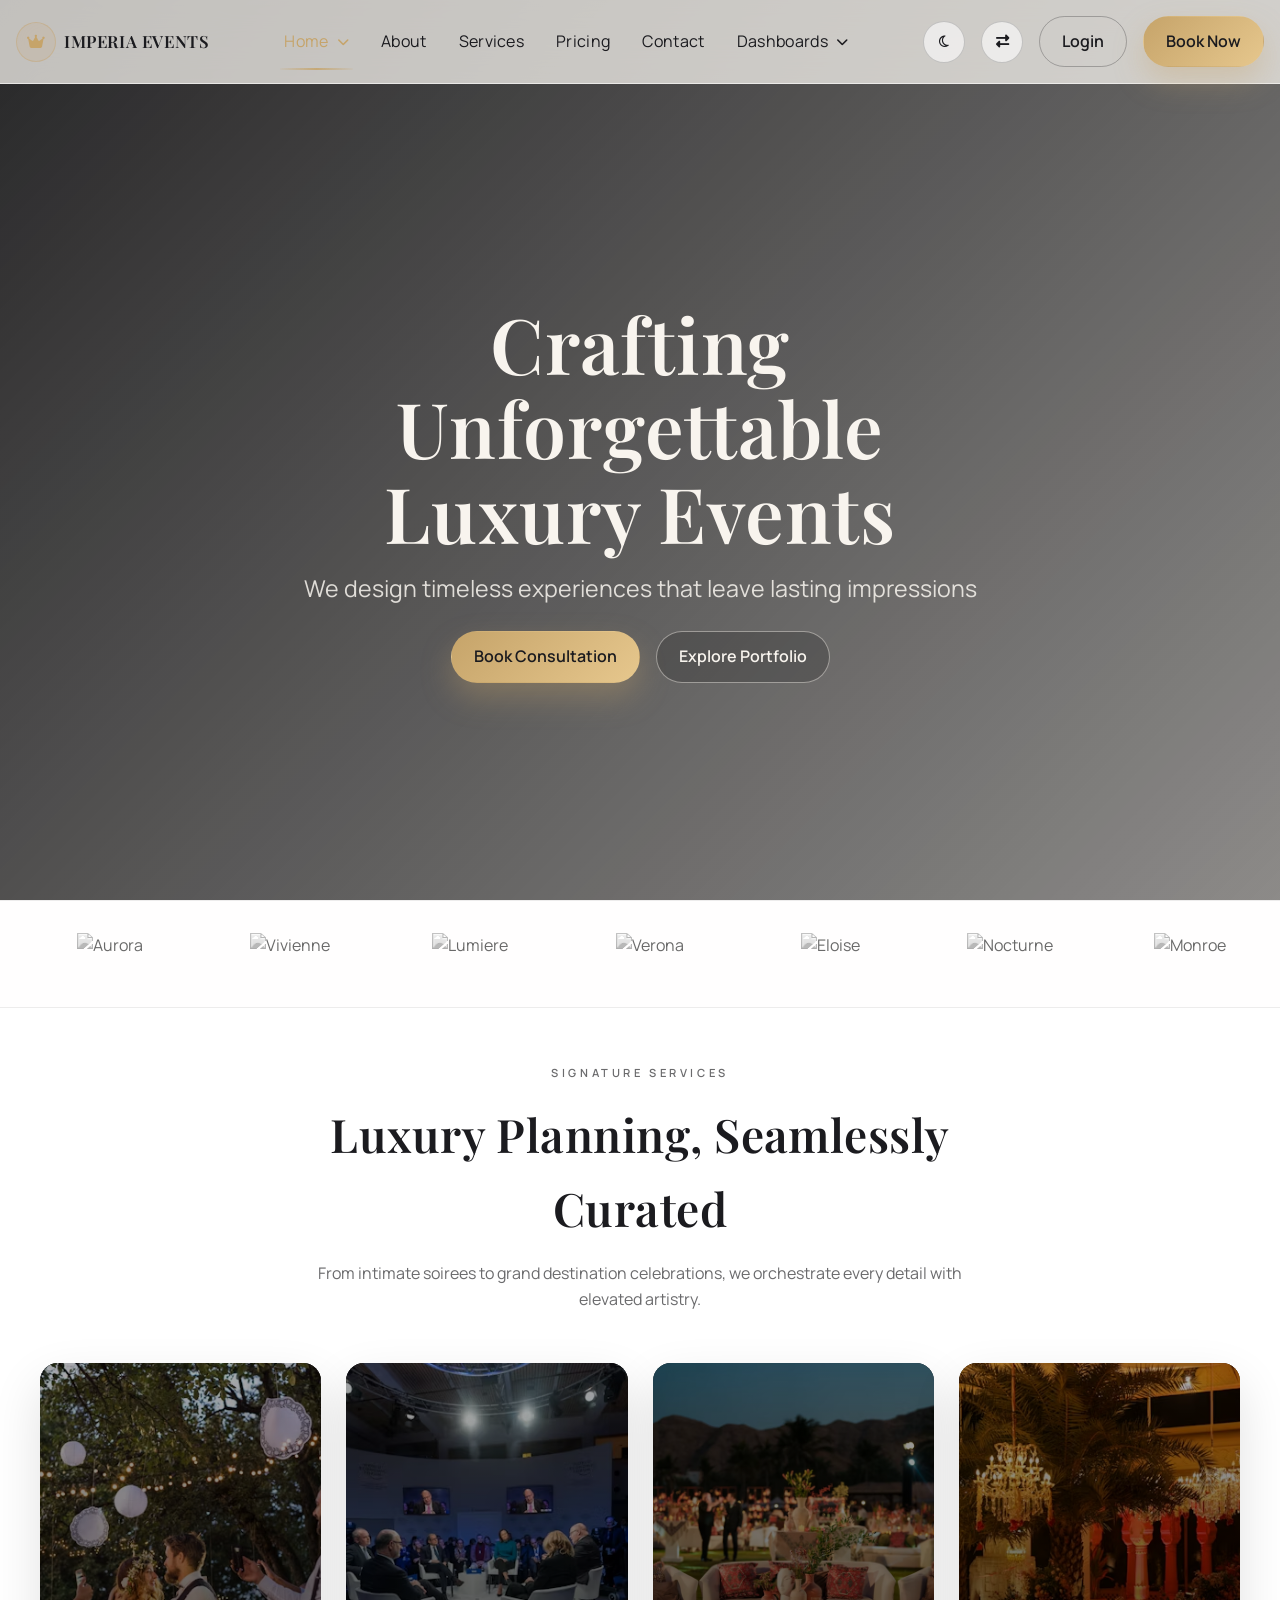
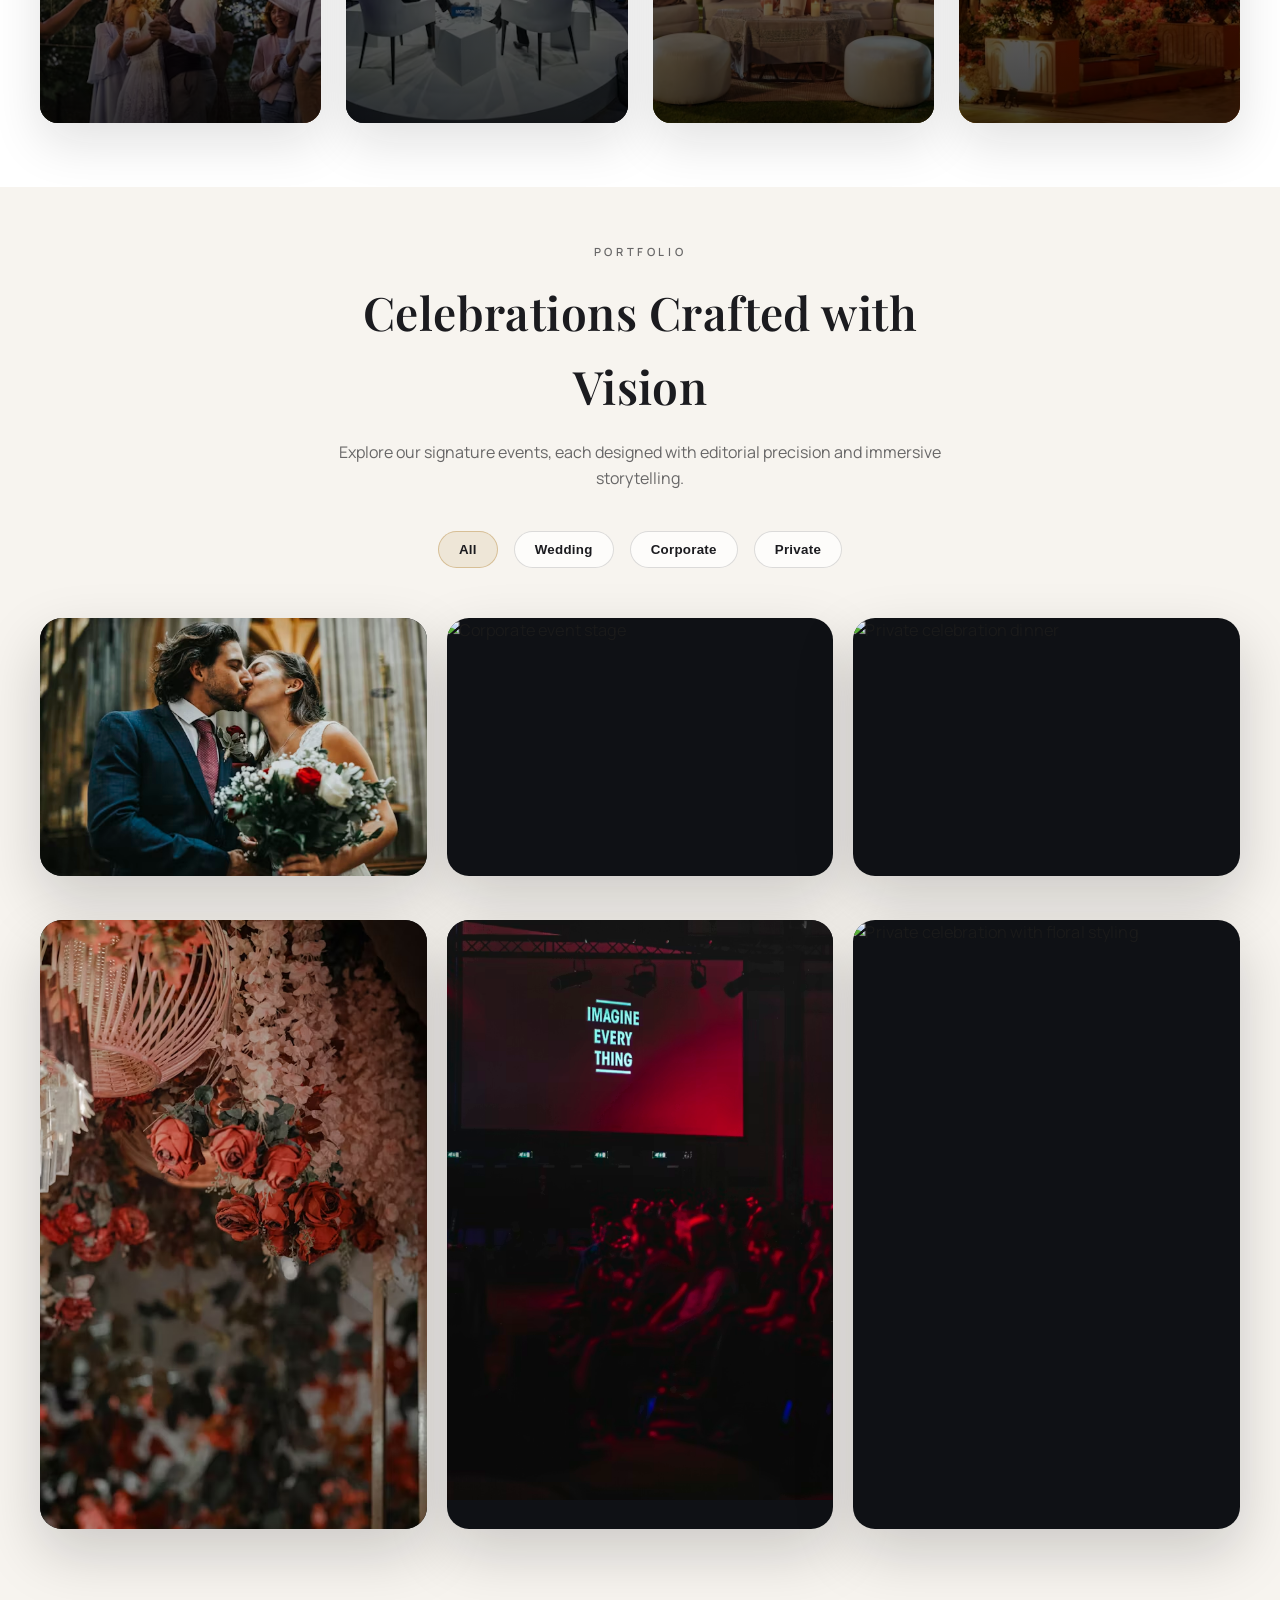
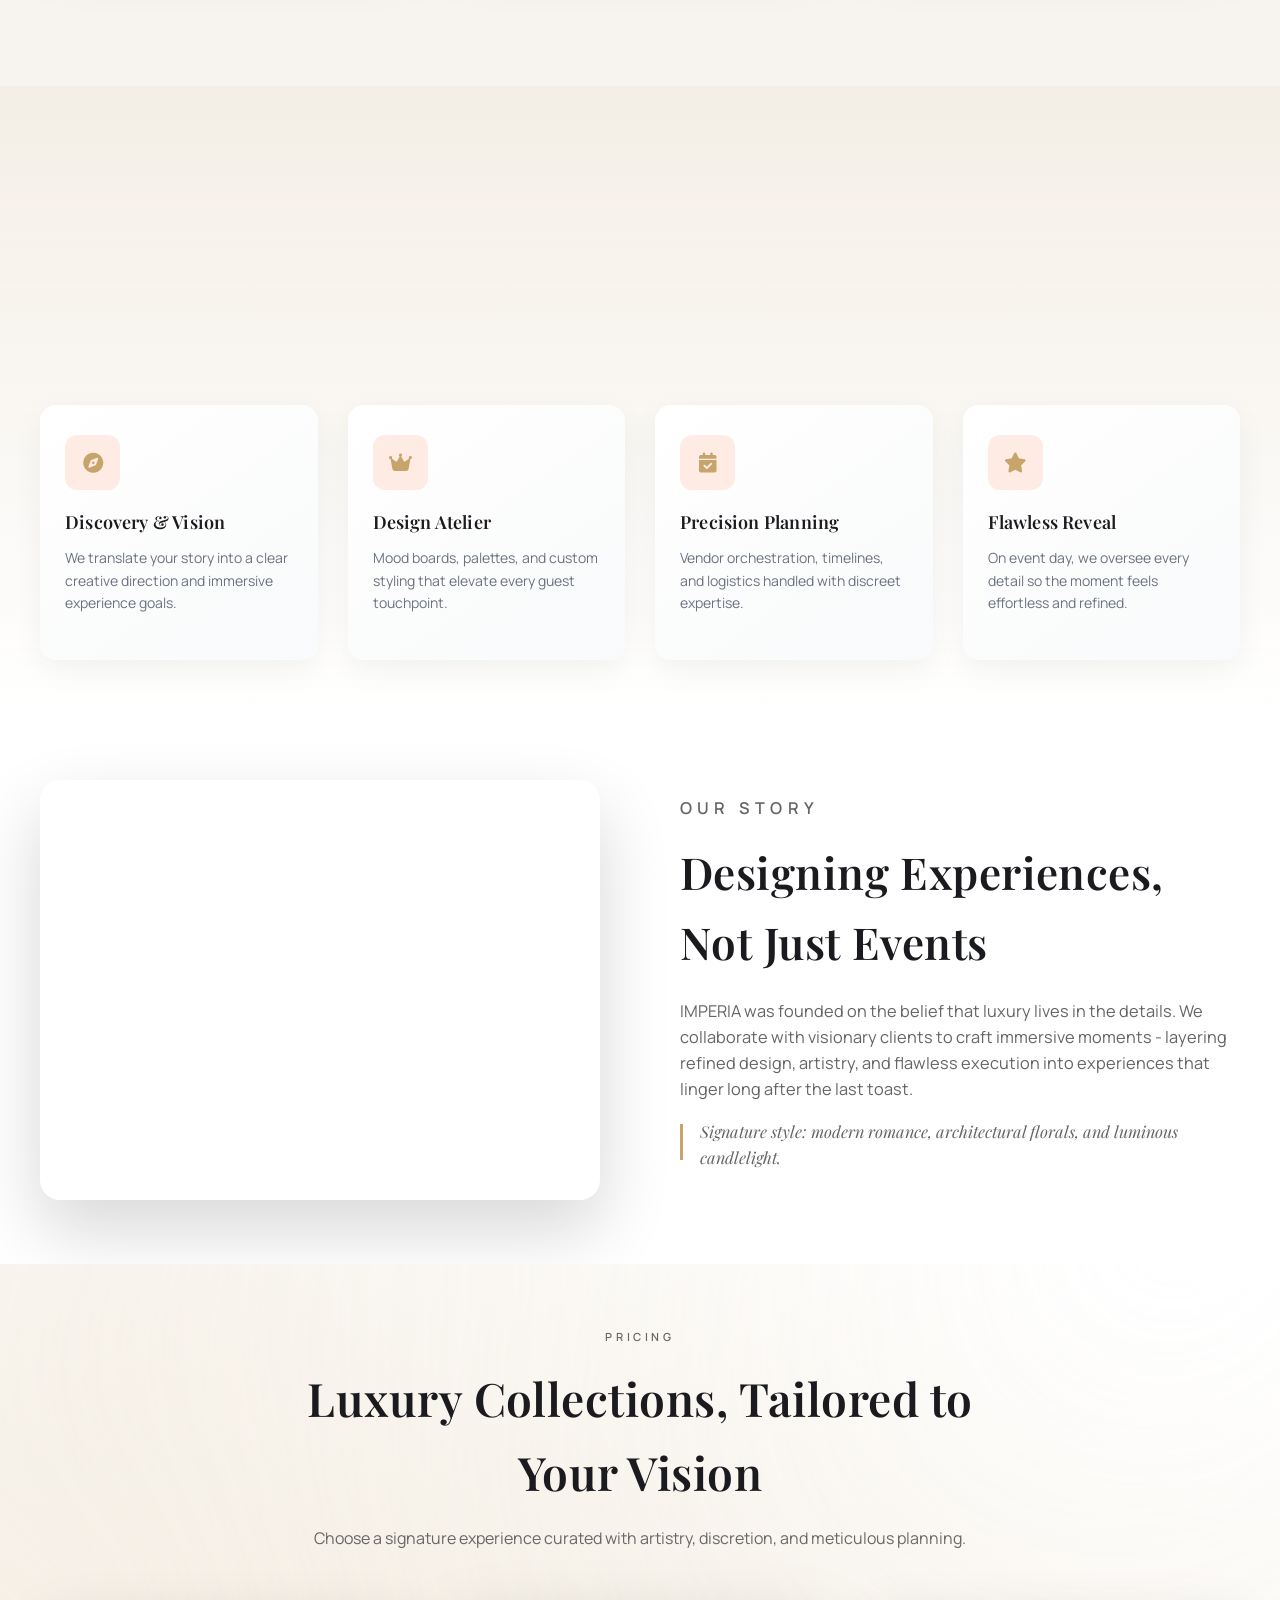
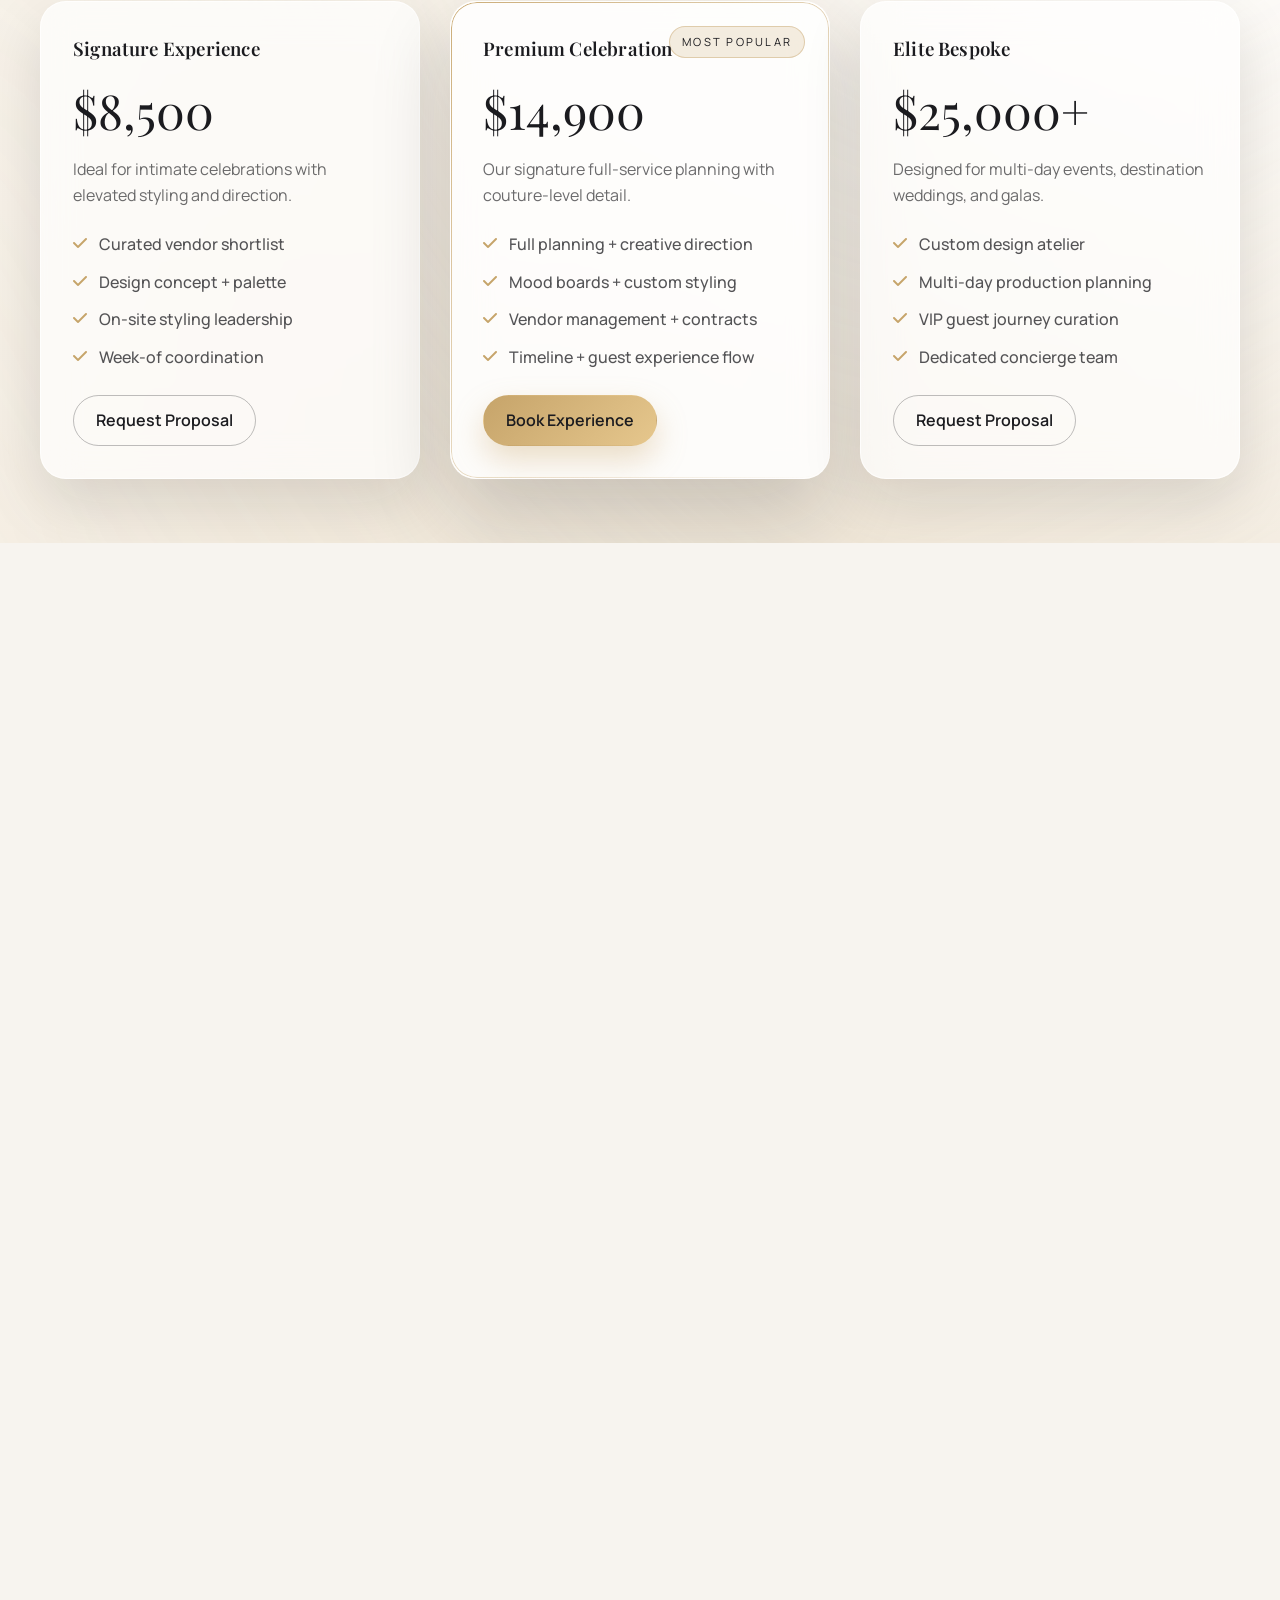
==== commit cf693cdc: "Update site UI and dashboards" ====
--- a/pages/index.html
+++ b/pages/index.html
@@ -18,7 +18,7 @@
   <header class="site-header" id="siteHeader">
     <div class="container header-inner">
       <a class="brand" href="index.html" aria-label="IMPERIA Events home">
-        <span class="brand-icon"><i class="fa-solid fa-gem"></i></span>
+        <span class="brand-icon"><i class="fa-solid fa-crown"></i></span>
         <span class="brand-text">IMPERIA Events</span>
       </a>
 
@@ -49,7 +49,13 @@
               <a class="dropdown-link" href="admindashboard.html">Admin Dashboard</a>
             </div>
           </li>
-        </ul>
+                  <li class="nav-item nav-cta">
+            <a class="btn btn-outline nav-btn" href="login.html">Login</a>
+          </li>
+          <li class="nav-item nav-cta">
+            <a class="btn btn-primary nav-btn" href="contact.html">Book Now</a>
+          </li>
+</ul>
       </nav>
 
       <div class="header-actions">
@@ -57,7 +63,7 @@
           <i class="fa-regular fa-moon"></i>
         </button>
         <button class="icon-btn" id="rtlToggle" type="button" aria-label="Toggle RTL" aria-pressed="false">
-          <i class="fa-solid fa-align-right"></i>
+          <i class="fa-solid fa-right-left"></i>
         </button>
         <a class="btn btn-outline" href="login.html">Login</a>
         <a class="btn btn-primary" href="contact.html">Book Now</a>
@@ -286,61 +292,33 @@
       </div>
     </section>
 
-    <section class="experience-flow" id="experience" data-reveal style="--delay:0.18s">
+    <section class="experience-highlights features" id="experience" data-reveal style="--delay:0.18s">
       <div class="container">
-        <div class="section-head flow-head" data-reveal style="--delay:0.22s">
-          <p class="section-eyebrow">Experience Flow</p>
-          <h2>A Signature Journey, Seamlessly Orchestrated</h2>
-          <p>Each phase is intentionally curated to elevate your vision into a refined, immersive celebration.</p>
-        </div>
-        <div class="flow-list">
-          <article class="flow-item" data-reveal style="--delay:0.28s">
-            <div class="flow-card">
-              <span class="flow-number">01</span>
-              <div class="flow-icon"><i class="fa-solid fa-compass"></i></div>
-              <h3>Signature Discovery</h3>
-              <p>We begin with an intimate consultation to understand your story, aesthetic, and ambitions.</p>
-            </div>
-            <div class="flow-connector" aria-hidden="true">
-              <span class="flow-dot"></span>
-            </div>
-            <div class="flow-visual flow-visual-1" aria-hidden="true"></div>
-          </article>
-          <article class="flow-item is-right" data-reveal style="--delay:0.36s">
-            <div class="flow-card">
-              <span class="flow-number">02</span>
-              <div class="flow-icon"><i class="fa-solid fa-gem"></i></div>
-              <h3>Vision Atelier</h3>
-              <p>Our design studio translates your vision into mood boards, palettes, and signature styling.</p>
-            </div>
-            <div class="flow-connector" aria-hidden="true">
-              <span class="flow-dot"></span>
-            </div>
-            <div class="flow-visual flow-visual-2" aria-hidden="true"></div>
-          </article>
-          <article class="flow-item" data-reveal style="--delay:0.44s">
-            <div class="flow-card">
-              <span class="flow-number">03</span>
-              <div class="flow-icon"><i class="fa-solid fa-calendar-check"></i></div>
-              <h3>Precision Orchestration</h3>
-              <p>We align elite vendors, timelines, and logistics with discreet, meticulous planning.</p>
-            </div>
-            <div class="flow-connector" aria-hidden="true">
-              <span class="flow-dot"></span>
-            </div>
-            <div class="flow-visual flow-visual-3" aria-hidden="true"></div>
-          </article>
-          <article class="flow-item is-right is-last" data-reveal style="--delay:0.52s">
-            <div class="flow-card">
-              <span class="flow-number">04</span>
-              <div class="flow-icon"><i class="fa-solid fa-star"></i></div>
-              <h3>Flawless Reveal</h3>
-              <p>On event day, our team orchestrates every detail for a seamless, unforgettable moment.</p>
-            </div>
-            <div class="flow-connector" aria-hidden="true">
-              <span class="flow-dot"></span>
-            </div>
-            <div class="flow-visual flow-visual-4" aria-hidden="true"></div>
+        <div class="section-head" data-reveal style="--delay:0.22s">
+          <p class="section-eyebrow">Experience Highlights</p>
+          <h2>Your Celebration, Thoughtfully Crafted</h2>
+          <p>A refined framework built for clarity, collaboration, and exquisite execution.</p>
+        </div>
+        <div class="features-grid" data-reveal style="--delay:0.3s">
+          <article class="feature-card">
+            <div class="feature-icon"><i class="fa-solid fa-compass"></i></div>
+            <h3>Discovery & Vision</h3>
+            <p>We translate your story into a clear creative direction and immersive experience goals.</p>
+          </article>
+          <article class="feature-card">
+            <div class="feature-icon"><i class="fa-solid fa-crown"></i></div>
+            <h3>Design Atelier</h3>
+            <p>Mood boards, palettes, and custom styling that elevate every guest touchpoint.</p>
+          </article>
+          <article class="feature-card">
+            <div class="feature-icon"><i class="fa-solid fa-calendar-check"></i></div>
+            <h3>Precision Planning</h3>
+            <p>Vendor orchestration, timelines, and logistics handled with discreet expertise.</p>
+          </article>
+          <article class="feature-card">
+            <div class="feature-icon"><i class="fa-solid fa-star"></i></div>
+            <h3>Flawless Reveal</h3>
+            <p>On event day, we oversee every detail so the moment feels effortless and refined.</p>
           </article>
         </div>
       </div>
@@ -507,7 +485,7 @@
       <div class="footer-grid">
         <div class="footer-brand" data-reveal style="--delay:0.22s">
           <a class="brand footer-logo" href="index.html" aria-label="IMPERIA Events home">
-            <span class="brand-icon"><i class="fa-solid fa-gem"></i></span>
+            <span class="brand-icon"><i class="fa-solid fa-crown"></i></span>
             <span class="brand-text">IMPERIA Events</span>
           </a>
           <p class="footer-tagline">An ultra-luxury event atelier crafting immersive celebrations, couture design, and flawless execution.</p>
@@ -554,11 +532,10 @@
         <div class="footer-col" data-reveal style="--delay:0.34s">
           <h3>Private List</h3>
           <p>Join our curated list for seasonal launches, private showcases, and editorial inspiration.</p>
-          <form class="footer-form">
-            <input type="email" name="email" placeholder="Email address" aria-label="Email address" required>
-            <button class="btn btn-primary footer-btn" type="submit">Subscribe</button>
-          </form>
-          <span class="footer-note">We respect your inbox. Unsubscribe anytime.</span>
+          <a class="email-chip" href="contact.html">
+            <i class="fa-solid fa-sparkles"></i>
+            Concierge Updates
+          </a>
         </div>
       </div>
       <div class="footer-divider"></div>
--- a/assets/css/style.css
+++ b/assets/css/style.css
@@ -214,6 +214,15 @@
   position: relative;
 }
 
+.nav-item.nav-cta {
+  display: none;
+}
+
+.nav-item.nav-cta .nav-btn {
+  width: 100%;
+  justify-content: center;
+}
+
 .nav-link {
   display: inline-flex;
   align-items: center;
@@ -435,10 +444,10 @@
   inset: 0;
   background-image: radial-gradient(circle at 20% 20%, rgba(198, 164, 106, 0.18), transparent 55%),
     radial-gradient(circle at 80% 10%, rgba(255, 255, 255, 0.7), transparent 50%),
-    url("https://images.unsplash.com/photo-1489515217757-5fd1be406fef?auto=format&fit=crop&w=2000&q=80");
+    url("../images/homepage2-hero-bg.avif");
   background-size: cover;
   background-position: center;
-  opacity: 0.2;
+  opacity: 0.28;
   filter: blur(0.5px);
   pointer-events: none;
 }
@@ -579,9 +588,27 @@
   display: block;
   padding-top: 70%;
   border-radius: 12px;
-  background: linear-gradient(135deg, rgba(198, 164, 106, 0.45), rgba(27, 27, 31, 0.12));
+  background: linear-gradient(135deg, rgba(198, 164, 106, 0.35), rgba(27, 27, 31, 0.08));
   border: 1px solid rgba(198, 164, 106, 0.25);
   box-shadow: inset 0 1px 0 rgba(255, 255, 255, 0.25);
+  background-size: cover;
+  background-position: center;
+}
+
+.visual-card-grid span:nth-child(1) {
+  background-image: url("../images/love-img1.avif");
+}
+
+.visual-card-grid span:nth-child(2) {
+  background-image: url("../images/love-img2.avif");
+}
+
+.visual-card-grid span:nth-child(3) {
+  background-image: url("../images/love-img3.avif");
+}
+
+.visual-card-grid span:nth-child(4) {
+  background-image: url("../images/love-img4.avif");
 }
 
 .visual-card-list .line {
@@ -619,7 +646,25 @@
   border-radius: 50%;
   border: 2px solid rgba(255, 255, 255, 0.8);
   background: linear-gradient(135deg, rgba(198, 164, 106, 0.55), rgba(27, 27, 31, 0.1));
+  background-size: cover;
+  background-position: center;
   box-shadow: 0 6px 16px rgba(14, 14, 20, 0.12);
+}
+
+.visual-avatars span:nth-child(1) {
+  background-image: url("../images/love-img5.avif");
+}
+
+.visual-avatars span:nth-child(2) {
+  background-image: url("../images/love-img6.avif");
+}
+
+.visual-avatars span:nth-child(3) {
+  background-image: url("../images/service-wedding-img.avif");
+}
+
+.visual-avatars span:nth-child(4) {
+  background-image: url("../images/service-private-img.avif");
 }
 
 .floating-token {
@@ -1152,8 +1197,17 @@
 }
 
 .experience-flow {
-  padding: var(--space-8) 0;
+  padding: var(--space-7) 0;
   background: linear-gradient(135deg, rgba(255, 255, 255, 0.9), rgba(243, 236, 226, 0.7));
+}
+
+.experience-highlights.features {
+  padding: var(--space-7) 0;
+  background: linear-gradient(180deg, rgba(243, 236, 226, 0.75), rgba(255, 255, 255, 0.95));
+}
+
+.experience-highlights .features-grid {
+  margin-top: var(--space-4);
 }
 
 .flow-head p {
@@ -1165,14 +1219,14 @@
 .flow-list {
   display: flex;
   flex-direction: column;
-  gap: var(--space-5);
+  gap: var(--space-4);
   margin-top: var(--space-5);
 }
 
 .flow-item {
   display: grid;
-  grid-template-columns: minmax(0, 1fr) 90px minmax(0, 1fr);
-  align-items: center;
+  grid-template-columns: minmax(0, 1fr) 64px minmax(0, 1fr);
+  align-items: start;
   gap: var(--space-4);
 }
 
@@ -1238,7 +1292,7 @@
 }
 
 .flow-visual {
-  min-height: 260px;
+  min-height: 220px;
   border-radius: 24px;
   background-size: cover;
   background-position: center;
@@ -1277,13 +1331,14 @@
   display: flex;
   justify-content: center;
   align-items: center;
+  padding: var(--space-2) 0;
 }
 
 .flow-connector::before {
   content: "";
   position: absolute;
-  top: 0;
-  bottom: 0;
+  top: var(--space-2);
+  bottom: var(--space-2);
   width: 2px;
   background: linear-gradient(180deg, rgba(198, 164, 106, 0.1), rgba(198, 164, 106, 0.7));
   transform: scaleY(0);
@@ -1615,7 +1670,7 @@
   inset: auto 0 0 0;
   height: 220px;
   background: radial-gradient(circle at center, rgba(198, 164, 106, 0.25), transparent 65%);
-  opacity: 0.6;
+  opacity: 0;
   pointer-events: none;
 }
 
@@ -1703,7 +1758,7 @@
   min-width: 180px;
   border: none;
   background: transparent;
-  padding: 10px 14px;
+  padding: 12px 16px;
   color: #f8f4ee;
   font-size: 0.95rem;
   outline: none;
@@ -1715,6 +1770,27 @@
 
 .footer-btn {
   box-shadow: 0 12px 26px rgba(198, 164, 106, 0.35);
+}
+
+.email-chip {
+  display: inline-flex;
+  align-items: center;
+  gap: 10px;
+  padding: 8px 14px;
+  border-radius: 999px;
+  border: 1px solid rgba(255, 255, 255, 0.18);
+  background: rgba(255, 255, 255, 0.08);
+  color: rgba(248, 244, 238, 0.92);
+  font-size: 0.9rem;
+  font-weight: 600;
+  white-space: nowrap;
+  max-width: 100%;
+  overflow: hidden;
+  text-overflow: ellipsis;
+}
+
+.email-chip i {
+  color: var(--primary-color);
 }
 
 .footer-social {
@@ -1790,12 +1866,16 @@
   background: var(--bg-color);
   min-height: 100vh;
   --dashboard-header-height: 84px;
+  height: 100vh;
+  overflow: hidden;
 }
 
 .dashboard-layout {
   display: grid;
   grid-template-columns: 280px 1fr;
   min-height: 100vh;
+  height: 100vh;
+  overflow: hidden;
 }
 
 .dashboard-sidebar {
@@ -1906,6 +1986,8 @@
   flex-direction: column;
   min-height: 100vh;
   background: var(--bg-color);
+  height: 100vh;
+  overflow: hidden;
 }
 
 .dashboard-topbar {
@@ -2047,8 +2129,10 @@
 }
 
 .dashboard-content {
-  padding: calc(var(--space-5) + var(--dashboard-header-height)) var(--space-5) var(--space-6);
+  padding: calc(var(--space-5) + var(--dashboard-header-height)) var(--space-5) var(--space-7);
   position: relative;
+  flex: 1;
+  overflow-y: auto;
 }
 
 .dashboard-section {
@@ -3119,26 +3203,27 @@
   border-radius:16px;
   break-inside:avoid;
   cursor:pointer;
+  height:280px;
 }
 
 /* IMAGE */
 
 .mood-card img{
   width:100%;
+  height:100%;
+  object-fit:cover;
   display:block;
   transition:0.5s ease;
 }
 
 /* VARIATIONS */
 
-.mood-card.tall img{
+.mood-card.tall{
   height:420px;
-  object-fit:cover;
-}
-
-.mood-card.wide img{
+}
+
+.mood-card.wide{
   height:220px;
-  object-fit:cover;
 }
 
 /* OVERLAY */
@@ -3861,12 +3946,23 @@
 .value-card{
   padding:30px 25px;
   border-radius:16px;
-  background:linear-gradient(145deg,#ffffff,#f9fafb);
+  background-size:cover;
+  background-position:center;
+  background-repeat:no-repeat;
   box-shadow:0 10px 30px rgba(0,0,0,0.05);
   text-align:center;
   transition:0.35s;
   position:relative;
   overflow:hidden;
+  color:#f8f4ee;
+}
+
+.value-card::after{
+  content:"";
+  position:absolute;
+  inset:0;
+  background:linear-gradient(135deg, rgba(12, 12, 16, 0.78), rgba(12, 12, 16, 0.25));
+  z-index:0;
 }
 
 /* ICON */
@@ -3879,12 +3975,15 @@
   display:flex;
   align-items:center;
   justify-content:center;
-  background:rgba(248,76,7,0.1);
+  background:rgba(255,255,255,0.18);
+  border:1px solid rgba(255,255,255,0.35);
+  position:relative;
+  z-index:1;
 }
 
 .value-icon i{
   font-size:20px;
-  color:var(--primary-color);
+  color:#f8f4ee;
 }
 
 /* TEXT */
@@ -3892,12 +3991,17 @@
 .value-card h3{
   font-size:18px;
   margin-bottom:10px;
+  color:#f8f4ee;
+  position:relative;
+  z-index:1;
 }
 
 .value-card p{
   font-size:14px;
-  color:#6b7280;
+  color:rgba(248, 244, 238, 0.8);
   line-height:1.6;
+  position:relative;
+  z-index:1;
 }
 
 /* HOVER */
@@ -3922,10 +4026,27 @@
   height:3px;
   background:var(--primary-color);
   transition:0.4s;
+  z-index:2;
 }
 
 .value-card:hover::before{
   width:100%;
+}
+
+.values-grid .value-card:nth-child(1){
+  background-image:url("../images/service-wedding-img.avif");
+}
+
+.values-grid .value-card:nth-child(2){
+  background-image:url("../images/service-luxury-img.avif");
+}
+
+.values-grid .value-card:nth-child(3){
+  background-image:url("../images/service-private-img.avif");
+}
+
+.values-grid .value-card:nth-child(4){
+  background-image:url("../images/service-coaperate-img.avif");
 }
 /* ================= JOURNEY ================= */
 
@@ -3938,45 +4059,51 @@
 .timeline{
   position:relative;
   margin-top:60px;
-  padding-left:40px;
+  display:grid;
+  row-gap:50px;
 }
 
 /* LINE */
 
 .timeline-line{
   position:absolute;
-  left:20px;
+  left:16px;
   top:0;
+  bottom:0;
   width:2px;
-  height:0;
+  height:100%;
   background:var(--primary-color);
-  transition:height 1s ease;
+  transform:scaleY(0);
+  transform-origin:top;
+  transition:transform 1s ease;
 }
 
 /* ITEM */
 
 .timeline-item{
   position:relative;
-  margin-bottom:50px;
+  display:grid;
+  grid-template-columns:32px 1fr;
+  column-gap:24px;
 }
 
 /* DOT */
 
 .timeline-dot{
-  position:absolute;
-  left:-2px;
-  top:5px;
+  position:relative;
+  top:6px;
   width:14px;
   height:14px;
   background:var(--primary-color);
   border-radius:50%;
   box-shadow:0 0 10px rgba(248,76,7,0.4);
+  justify-self:center;
 }
 
 /* CONTENT */
 
 .timeline-content{
-  padding-left:30px;
+  padding-left:0;
 }
 
 .timeline-year{
@@ -4013,7 +4140,7 @@
 /* LINE ACTIVE */
 
 .journey.show .timeline-line{
-  height:100%;
+  transform:scaleY(1);
 }
 /* ================= STATS ================= */
 
@@ -4048,6 +4175,13 @@
   font-weight:700;
   margin-bottom:10px;
   color:var(--primary-color);
+}
+
+.stat-plus{
+  font-size:0.6em;
+  margin-left:4px;
+  color:var(--primary-color);
+  vertical-align:super;
 }
 
 /* TEXT */
@@ -5158,26 +5292,38 @@
 .form-group textarea,
 .form-group select{
   width:100%;
-  padding:14px 12px;
-  border:1px solid #e5e7eb;
-  border-radius:8px;
+  padding:16px 16px;
+  border:1px solid rgba(27, 27, 31, 0.15);
+  border-radius:14px;
   outline:none;
-  background:transparent;
-  font-size:14px;
+  background:rgba(255, 255, 255, 0.95);
+  color:var(--secondary-color);
+  font-size:0.95rem;
   transition:0.3s;
+  box-shadow: inset 0 1px 0 rgba(255, 255, 255, 0.8);
+}
+
+.form-group textarea{
+  min-height:140px;
+  resize:vertical;
 }
 
 /* LABEL */
 
 .form-group label{
   position:absolute;
-  left:12px;
+  left:16px;
   top:50%;
   transform:translateY(-50%);
-  font-size:13px;
-  color:#6b7280;
+  font-size:0.8rem;
+  color:rgba(27, 27, 31, 0.6);
   pointer-events:none;
   transition:0.3s;
+}
+
+.form-group textarea + label{
+  top:18px;
+  transform:translateY(0);
 }
 
 /* FLOATING */
@@ -5189,9 +5335,9 @@
 .form-group select:focus + label,
 .form-group select:valid + label{
   top:-8px;
-  background:#fff;
+  background:rgba(255, 255, 255, 0.95);
   padding:0 6px;
-  font-size:11px;
+  font-size:0.7rem;
   color:var(--primary-color);
 }
 
@@ -5201,7 +5347,7 @@
 .form-group textarea:focus,
 .form-group select:focus{
   border-color:var(--primary-color);
-  box-shadow:0 0 0 3px rgba(248,76,7,0.1);
+  box-shadow:0 0 0 4px rgba(198, 164, 106, 0.2);
 }
 
 /* ERROR */
@@ -5222,6 +5368,21 @@
 .contact-info p{
   color:#6b7280;
   margin-bottom:25px;
+}
+
+.contact-visual{
+  border-radius:20px;
+  overflow:hidden;
+  background:#fff;
+  box-shadow:0 22px 50px rgba(0,0,0,0.12);
+}
+
+.contact-visual img{
+  width:100%;
+  height:100%;
+  min-height:360px;
+  object-fit:cover;
+  display:block;
 }
 
 .info-items div{
@@ -5637,6 +5798,24 @@
 }
 
 @media (max-width: 640px) {
+  .brand-text {
+    font-size: 0.9rem;
+  }
+
+  .brand-icon {
+    width: 34px;
+    height: 34px;
+  }
+
+  .icon-btn {
+    width: 38px;
+    height: 38px;
+  }
+
+  .header-actions {
+    gap: 8px;
+  }
+
   .header-actions .btn-outline {
     display: none;
   }
@@ -5655,6 +5834,16 @@
     border-radius: 0 0 20px 20px;
   }
 
+  .nav-item.nav-cta {
+    display: block;
+    width: 100%;
+    margin-top: 6px;
+  }
+
+  .nav-item.nav-cta .nav-btn {
+    width: 100%;
+  }
+
   .logo-group {
     gap: var(--space-3);
   }
@@ -5897,6 +6086,30 @@
   }
   
 
+}
+
+@media (max-width: 360px) {
+  .brand-text {
+    font-size: 0.82rem;
+  }
+
+  .brand-icon {
+    width: 30px;
+    height: 30px;
+  }
+
+  .icon-btn {
+    width: 34px;
+    height: 34px;
+  }
+
+  .header-actions {
+    gap: 4px;
+  }
+
+  .brand {
+    gap: 6px;
+  }
 }
 
 @media (prefers-reduced-motion: reduce) {
@@ -6077,7 +6290,7 @@
 
 .auth-row {
   display: grid;
-  grid-template-columns: repeat(auto-fit, minmax(160px, 1fr));
+  grid-template-columns: 1fr;
   gap: var(--space-2);
 }
 
@@ -6096,6 +6309,44 @@
   background: rgba(15, 17, 22, 0.6);
   color: #f8f4ee;
   font-size: 0.95rem;
+}
+
+.auth-field input[type="password"] {
+  -webkit-text-security: disc;
+  text-security: disc;
+}
+
+.auth-input {
+  position: relative;
+  display: flex;
+  align-items: center;
+}
+
+.auth-input input {
+  padding-right: 44px;
+}
+
+.password-toggle {
+  position: absolute;
+  right: 12px;
+  border: none;
+  background: transparent;
+  color: rgba(248, 244, 238, 0.65);
+  cursor: pointer;
+  padding: 6px;
+  border-radius: 10px;
+  display: inline-flex;
+  align-items: center;
+  justify-content: center;
+}
+
+.password-toggle:hover {
+  color: rgba(248, 244, 238, 0.95);
+}
+
+.password-toggle:focus-visible {
+  outline: 2px solid rgba(198, 164, 106, 0.8);
+  outline-offset: 2px;
 }
 
 .auth-field input:focus {
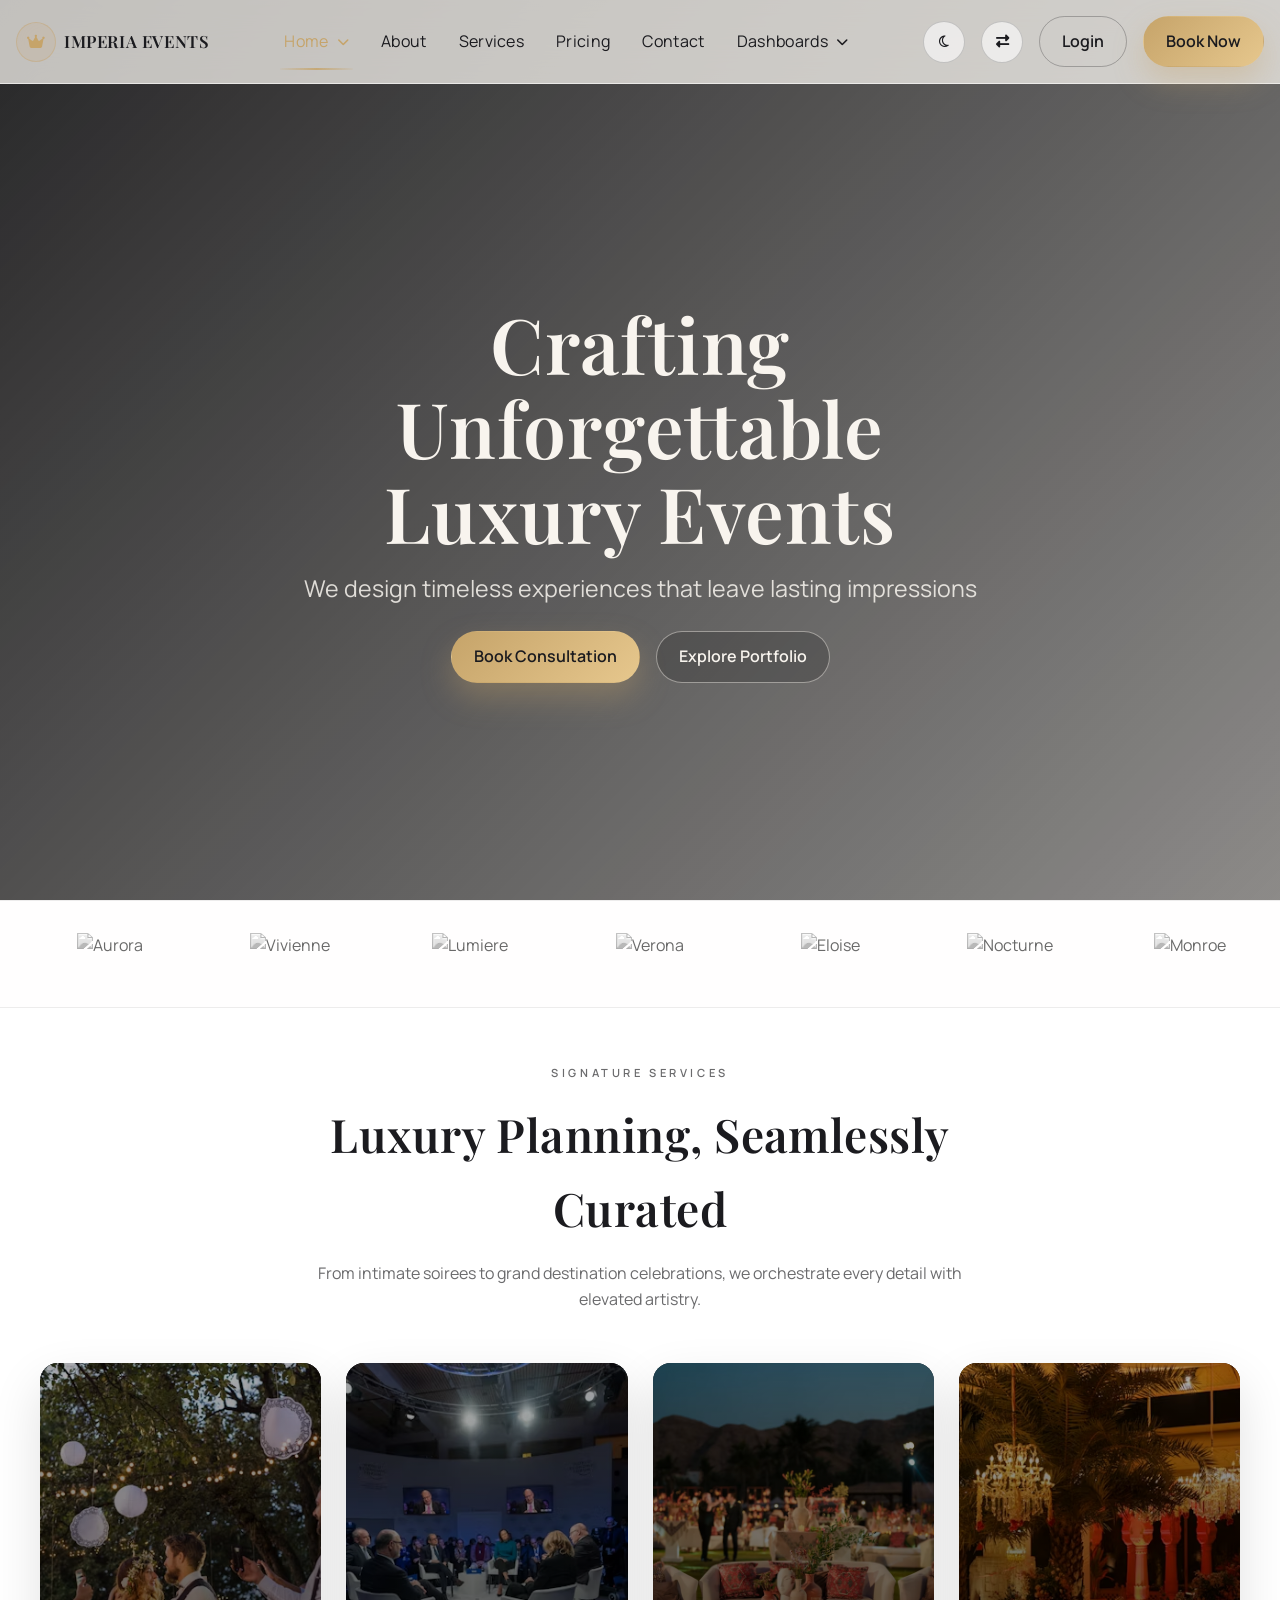
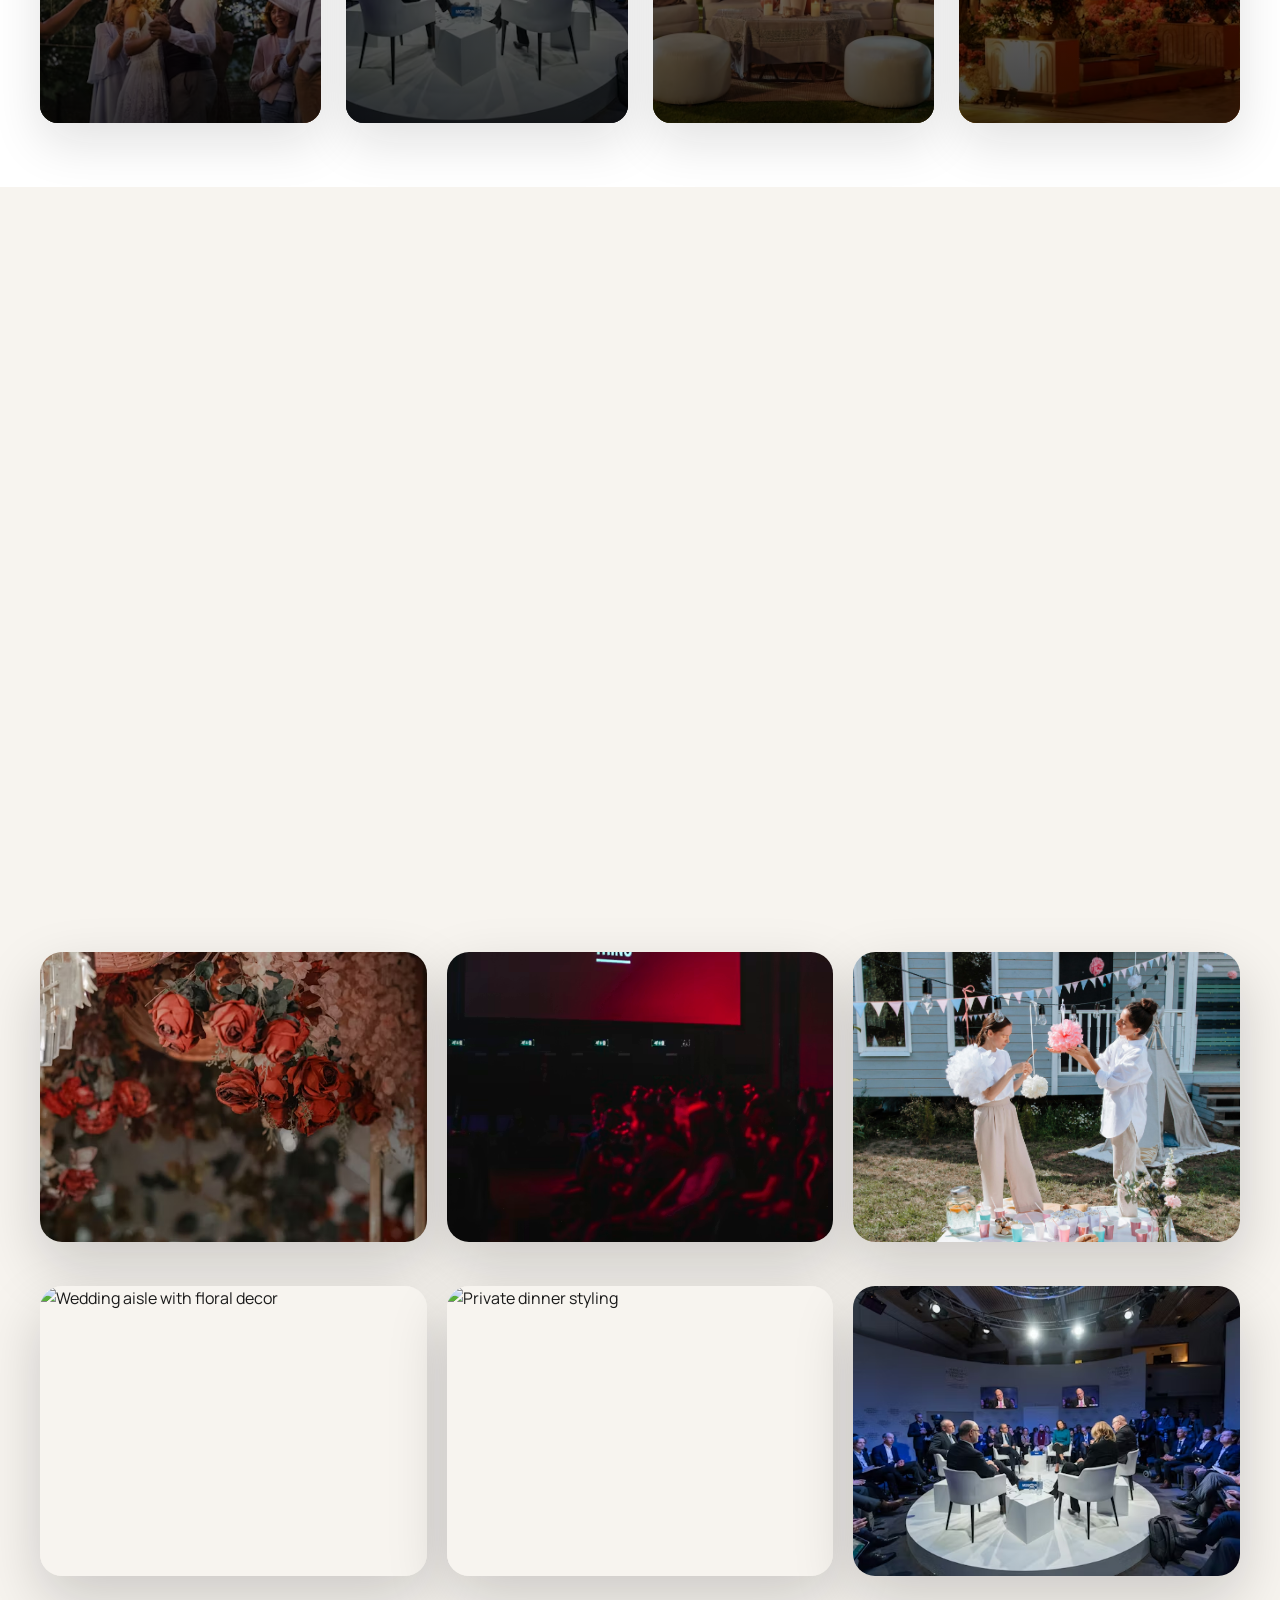
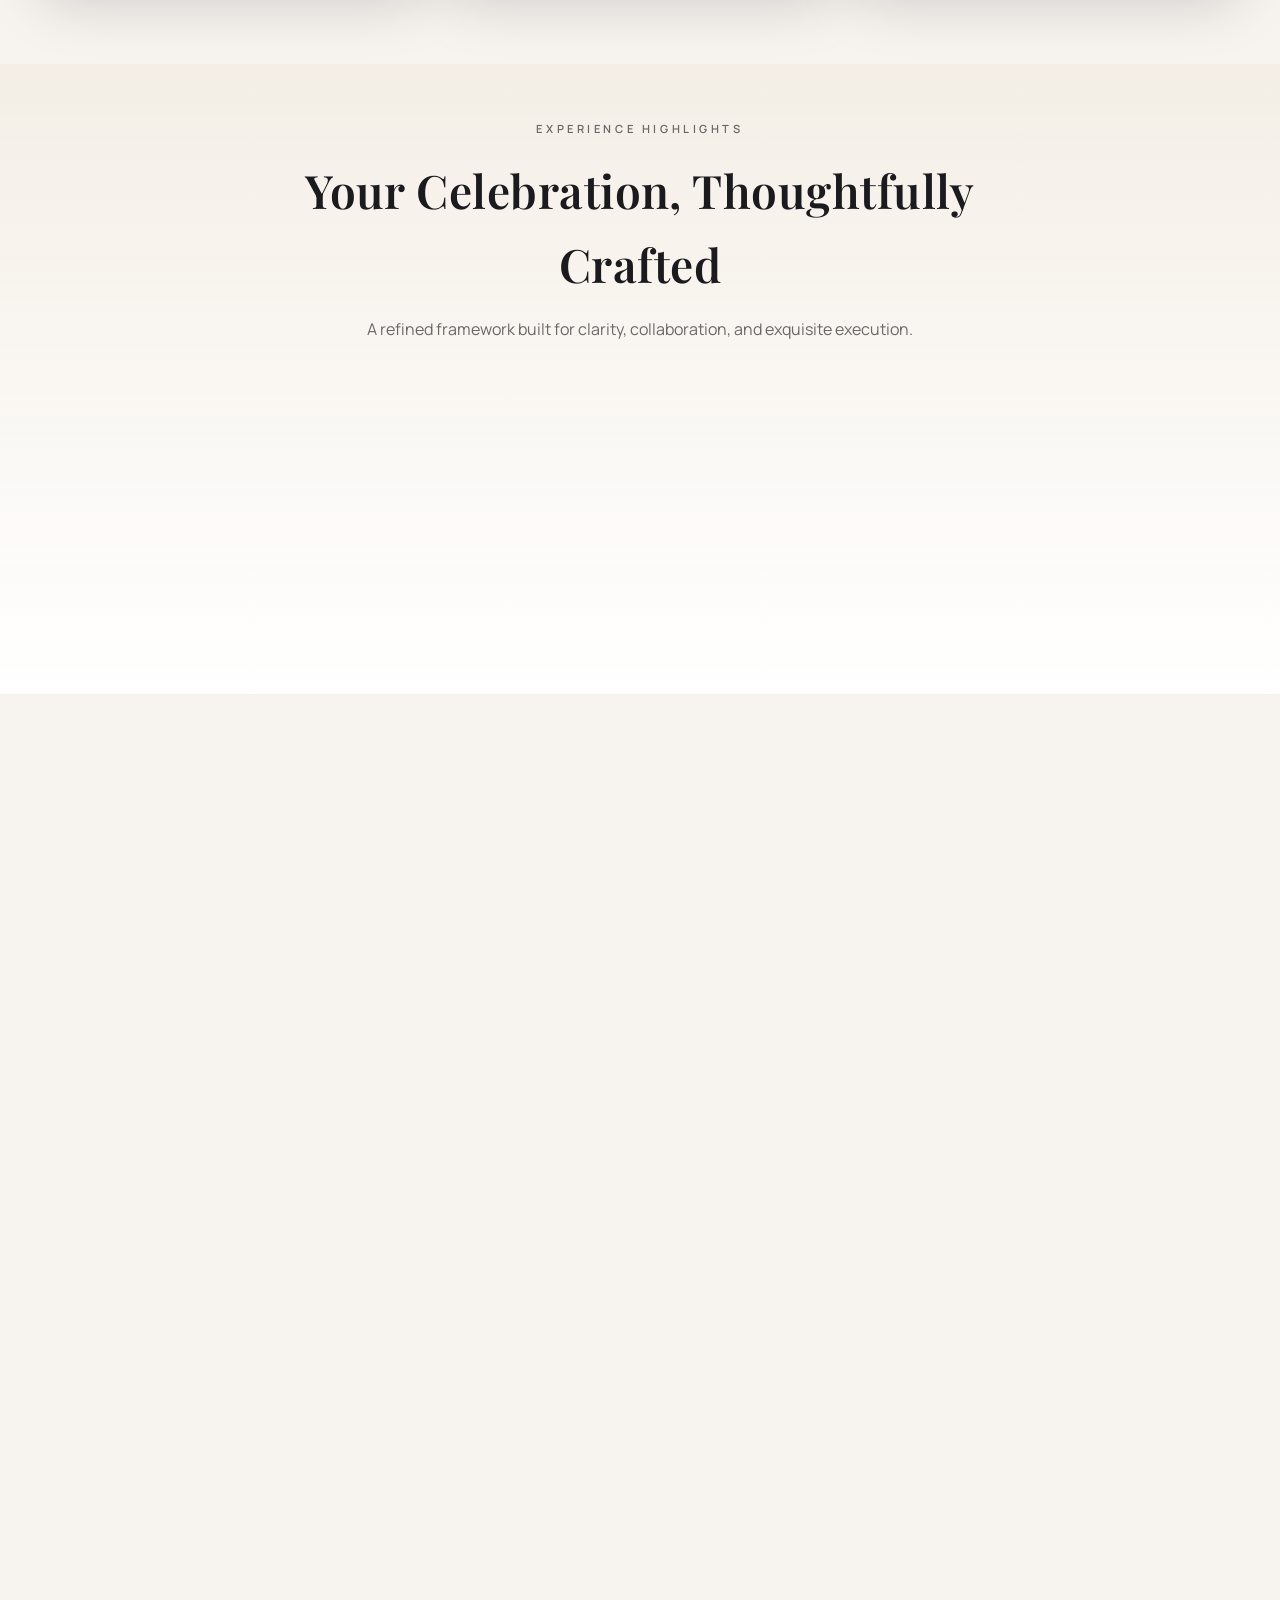
==== commit e6b3151c: "Fix portfolio image sizing and add assets" ====
--- a/pages/index.html
+++ b/pages/index.html
@@ -260,11 +260,12 @@
           </article>
           <article class="portfolio-card" data-category="private" data-reveal style="--delay:0.5s">
             <div class="portfolio-media">
-              <img src="https://images.unsplash.com/photo-1523528283115-9bf9b1699245?auto=format&fit=crop&w=1200&q=80" alt="Private celebration with floral styling">
+              <img src="../assets/images/pexels-ron-lach-10024295.jpg" alt="Private celebration with floral styling">
             </div>
             <div class="portfolio-overlay">
               <span class="portfolio-tag">Private</span>
               <h3>Gallery House Celebration</h3>
+            
               <a class="btn btn-ghost btn-view" href="services.html">View Project</a>
             </div>
           </article>
@@ -285,6 +286,16 @@
             <div class="portfolio-overlay">
               <span class="portfolio-tag">Private</span>
               <h3>Signature Tablescape</h3>
+              <a class="btn btn-ghost btn-view" href="services.html">View Project</a>
+            </div>
+          </article>
+          <article class="portfolio-card" data-category="corporate" data-reveal style="--delay:0.62s">
+            <div class="portfolio-media">
+              <img src="../assets/images/service-coaperate-img.avif" alt="Corporate leadership retreat">
+            </div>
+            <div class="portfolio-overlay">
+              <span class="portfolio-tag">Corporate</span>
+              <h3>Executive Retreat</h3>
               <a class="btn btn-ghost btn-view" href="services.html">View Project</a>
             </div>
           </article>
--- a/assets/css/style.css
+++ b/assets/css/style.css
@@ -930,7 +930,7 @@
   border-radius: 22px;
   overflow: hidden;
   margin-bottom: var(--space-3);
-  background: #0f1115;
+  background: #f7f4ef;
   box-shadow: 0 24px 60px rgba(12, 12, 16, 0.18);
   transform: translateY(0);
   transition: transform var(--transition), box-shadow var(--transition), opacity 0.4s ease;
@@ -949,13 +949,16 @@
 .portfolio-media {
   position: relative;
   overflow: hidden;
+  background: #f7f4ef;
+  aspect-ratio: 4 / 3;
 }
 
 .portfolio-media img {
   width: 100%;
-  height: auto;
+  height: 100%;
+  object-fit: cover;
   display: block;
-  transform: scale(1.02);
+  transform: scale(1);
   transition: transform 1s ease;
 }
 
@@ -996,7 +999,7 @@
 }
 
 .portfolio-card:hover .portfolio-media img {
-  transform: scale(1.1);
+  transform: scale(1.08);
 }
 
 .portfolio-card:hover .portfolio-overlay {
